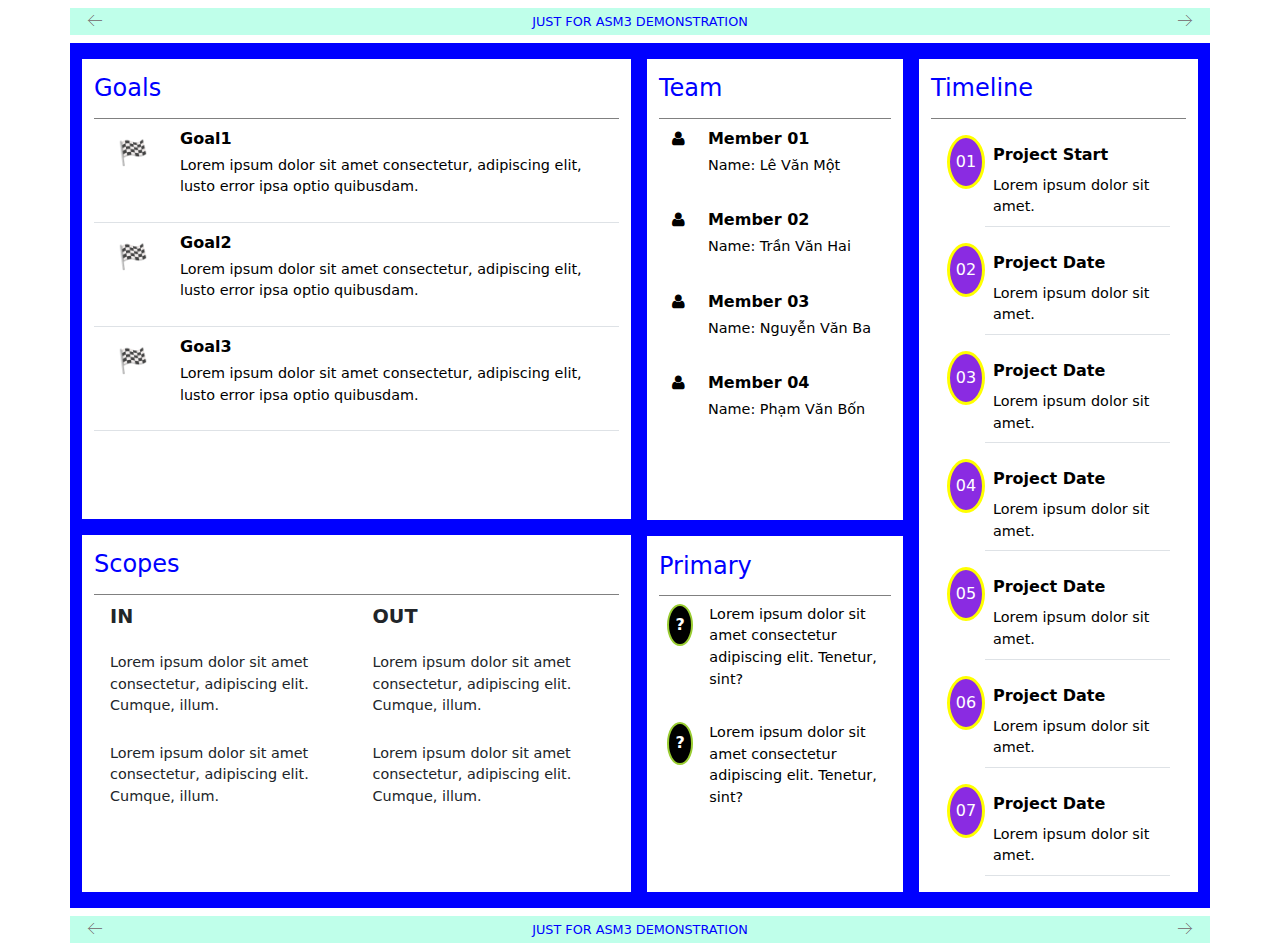
==== asm3-projs/asm3-project-charter.html @ 3302421f "Inittial commit" ====
<!DOCTYPE html>
<html lang="vn">
  <head>
    <title>asm3 - project charter</title>
    <meta charset="UTF-8" />
    <meta name="viewport" content="width=device-width, initial-scale=1.0" />
    <link rel="icon" type="image/x-icon" href="../icons/funix-icon.png" />
    <link rel="stylesheet" href="./css/asm3-proch-common.css" />
    <link rel="stylesheet" href="./css/asm3-proch-lap.css" />
    <link rel="stylesheet" href="./css/asm3-proch-mob.css" />
    <link rel="stylesheet" href="./css/asm3-proch-pam.css" />
    <link rel="stylesheet" href="../css/font.css" />
    <link
      href="https://cdn.jsdelivr.net/npm/bootstrap@5.3.2/dist/css/bootstrap.min.css"
      rel="stylesheet"
    />
    <script src="https://cdn.jsdelivr.net/npm/bootstrap@5.3.2/dist/js/bootstrap.bundle.min.js"></script>
    <script src="./js/asm3-proch.js"></script>
  </head>
  <body>
    <header>
      <div class="container my-2 p-1 d-flex justify-content-between pnote">
        <div class="redirect">
          <a href="../index.html" target="_self"
            ><button class="bwbtnrow">🡠</button></a
          >
          <span class="left-tip hidden">digital CV</span>
        </div>
        <span>JUST FOR ASM3 DEMONSTRATION</span>
        <div class="redirect">
          <span class="right-tip hidden">next page</span>
          <a href="#"><button class="fwbtnrow">🡢</button></a>
        </div>
      </div>
    </header>
    <main>
      <div class="container bound">
        <div class="prodes pt-3 pb-3">
          <div class="procol--1 me-3">
            <!--Goals-->
            <div class="container pcontent">
              <div class="hpstyle">Goals</div>
              <table class="table">
                <tr>
                  <th>
                    <p class="piticon-goals">&#127937;</p>
                  </th>
                  <td>
                    <p class="mb-1 dtitle"><b>Goal1</b></p>
                    <p class="dcontent">
                      Lorem ipsum dolor sit amet consectetur, adipiscing elit,
                      lusto error ipsa optio quibusdam.
                    </p>
                  </td>
                </tr>

                <tr>
                  <th>
                    <p class="piticon-goals">&#127937;</p>
                  </th>
                  <td>
                    <p class="mb-1 dtitle"><b>Goal2</b></p>
                    <p class="dcontent">
                      Lorem ipsum dolor sit amet consectetur, adipiscing elit,
                      lusto error ipsa optio quibusdam.
                    </p>
                  </td>
                </tr>

                <tr>
                  <th>
                    <p class="piticon-goals">&#127937;</p>
                  </th>
                  <td>
                    <p class="mb-1 dtitle"><b>Goal3</b></p>
                    <p class="dcontent">
                      Lorem ipsum dolor sit amet consectetur, adipiscing elit,
                      lusto error ipsa optio quibusdam.
                    </p>
                  </td>
                </tr>
              </table>
            </div>
            <!--Scopes-->
            <div class="container pcontent mt-3">
              <div class="hpstyle">Scopes</div>
              <div class="scopes-details">
                <div class="scope-in">
                  <div class="piticon-scopes"><b>IN</b></div>
                  <div class="pittext-scopes dcontent">
                    Lorem ipsum dolor sit amet consectetur, adipiscing elit.
                    Cumque, illum.
                  </div>
                  <div class="pittext-scopes dcontent">
                    Lorem ipsum dolor sit amet consectetur, adipiscing elit.
                    Cumque, illum.
                  </div>
                </div>
                <div class="scope-out">
                  <div class="piticon-scopes"><b>OUT</b></div>
                  <div class="pittext-scopes dcontent">
                    Lorem ipsum dolor sit amet consectetur, adipiscing elit.
                    Cumque, illum.
                  </div>
                  <div class="pittext-scopes dcontent">
                    Lorem ipsum dolor sit amet consectetur, adipiscing elit.
                    Cumque, illum.
                  </div>
                </div>
              </div>
            </div>
          </div>
          <div class="procol--2 me-3">
            <!--Team-->
            <div class="container pcontent pb-3">
              <div class="hpstyle">Team</div>
              <table class="table table-borderless">
                <tr>
                  <th>
                    <p class="piticon-team"><i class="icon-user"></i></p>
                  </th>
                  <td>
                    <p class="mb-1 dtitle"><b>Member 01</b></p>
                    <p class="dcontent">Name: Lê Văn Một</p>
                  </td>
                </tr>

                <tr>
                  <th>
                    <p class="piticon-team"><i class="icon-user"></i></p>
                  </th>
                  <td>
                    <p class="mb-1 dtitle"><b>Member 02</b></p>
                    <p class="dcontent">Name: Trần Văn Hai</p>
                  </td>
                </tr>

                <tr>
                  <th>
                    <p class="piticon-team"><i class="icon-user"></i></p>
                  </th>
                  <td>
                    <p class="mb-1 dtitle"><b>Member 03</b></p>
                    <p class="dcontent">Name: Nguyễn Văn Ba</p>
                  </td>
                </tr>

                <tr>
                  <th>
                    <p class="piticon-team"><i class="icon-user"></i></p>
                  </th>
                  <td>
                    <p class="mb-1 dtitle"><b>Member 04</b></p>
                    <p class="dcontent">Name: Phạm Văn Bốn</p>
                  </td>
                </tr>
              </table>
            </div>
            <!--Primary-->
            <div class="container pcontent mt-3">
              <div class="hpstyle">Primary</div>
              <table class="table table-borderless">
                <tr>
                  <th>
                    <div class="piticon-primary elipsed-icon-prim">?</div>
                  </th>
                  <td>
                    <p class="dcontent">
                      Lorem ipsum dolor sit amet consectetur adipiscing elit.
                      Tenetur, sint?
                    </p>
                  </td>
                </tr>

                <tr>
                  <th>
                    <div class="elipsed-icon-prim">?</div>
                  </th>
                  <td>
                    <p class="dcontent">
                      Lorem ipsum dolor sit amet consectetur adipiscing elit.
                      Tenetur, sint?
                    </p>
                  </td>
                </tr>
              </table>
            </div>
          </div>
        </div>
        <!--Timeline-->
        <div class="timeline pt-3">
          <div class="container pcontent">
            <div class="hpstyle">Timeline</div>
            <div class="tl-col">
              <div class="tl-item">
                <div class="elipsed-icon-tim">01</div>
                <table class="table tl-table">
                  <thead>
                    <tr>
                      <th class="mb-0 pb-0 dtitle tl-title">Project Start</th>
                    </tr>
                  </thead>
                  <tbody>
                    <tr>
                      <td class="dcontent">Lorem ipsum dolor sit amet.</td>
                    </tr>
                  </tbody>
                </table>
              </div>

              <div class="tl-item">
                <div class="elipsed-icon-tim">02</div>
                <table class="table tl-table">
                  <thead>
                    <tr>
                      <th class="mb-0 pb-0 dtitle tl-title">Project Date</th>
                    </tr>
                  </thead>
                  <tbody>
                    <tr>
                      <td class="dcontent">Lorem ipsum dolor sit amet.</td>
                    </tr>
                  </tbody>
                </table>
              </div>

              <div class="tl-item">
                <div class="elipsed-icon-tim">03</div>
                <table class="table tl-table">
                  <thead>
                    <tr>
                      <th class="mb-0 pb-0 dtitle tl-title">Project Date</th>
                    </tr>
                  </thead>
                  <tbody>
                    <tr>
                      <td class="dcontent">Lorem ipsum dolor sit amet.</td>
                    </tr>
                  </tbody>
                </table>
              </div>

              <div class="tl-item">
                <div class="elipsed-icon-tim">04</div>
                <table class="table tl-table">
                  <thead>
                    <tr>
                      <th class="mb-0 pb-0 dtitle tl-title">Project Date</th>
                    </tr>
                  </thead>
                  <tbody>
                    <tr>
                      <td class="dcontent">Lorem ipsum dolor sit amet.</td>
                    </tr>
                  </tbody>
                </table>
              </div>

              <div class="tl-item">
                <div class="elipsed-icon-tim">05</div>
                <table class="table tl-table">
                  <thead>
                    <tr>
                      <th class="mb-0 pb-0 dtitle tl-title">Project Date</th>
                    </tr>
                  </thead>
                  <tbody>
                    <tr>
                      <td class="dcontent">Lorem ipsum dolor sit amet.</td>
                    </tr>
                  </tbody>
                </table>
              </div>

              <div class="tl-item">
                <div class="elipsed-icon-tim">06</div>
                <table class="table tl-table">
                  <thead>
                    <tr>
                      <th class="mb-0 pb-0 dtitle tl-title">Project Date</th>
                    </tr>
                  </thead>
                  <tbody>
                    <tr>
                      <td class="dcontent">Lorem ipsum dolor sit amet.</td>
                    </tr>
                  </tbody>
                </table>
              </div>

              <div class="tl-item">
                <div class="elipsed-icon-tim">07</div>
                <table class="table tl-table">
                  <thead>
                    <tr>
                      <th class="mb-0 pb-0 dtitle tl-title">Project Date</th>
                    </tr>
                  </thead>
                  <tbody>
                    <tr>
                      <td class="dcontent">Lorem ipsum dolor sit amet.</td>
                    </tr>
                  </tbody>
                </table>
              </div>
            </div>
          </div>
        </div>
      </div>
    </main>
    <footer>
      <div class="container my-2 p-1 d-flex justify-content-between pnote">
        <div class="redirect">
          <a href="../index.html" target="_self"
            ><button class="bwbtnrow">🡠</button></a
          >
          <span class="left-tip hidden">digital CV</span>
        </div>
        <span>JUST FOR ASM3 DEMONSTRATION</span>
        <div class="redirect">
          <span class="right-tip hidden">next page</span>
          <a href="#"><button class="fwbtnrow">🡢</button></a>
        </div>
      </div>
    </footer>
    <script>
      // Array of forward buttons
      const btnfws = document.querySelectorAll(".fwbtnrow");
      // Array of backward buttons
      const btnbws = document.querySelectorAll(".bwbtnrow");
      // Array of hint of forward button
      const hintfws = document.querySelectorAll(".right-tip");
      // Array of hint of backward button
      const hintbws = document.querySelectorAll(".left-tip");
      for (let i = 0; i < btnfws.length; i++) {
        btnfws[i].addEventListener("mouseover", function () {
          hoveredobject(btnfws[i]);
          dispobject(hintfws[i]);
        });
        btnfws[i].addEventListener("mouseout", function () {
          mouseoutobject(btnfws[i]);
          hideobject(hintfws[i]);
        });
        btnfws[i].addEventListener("mousedown", function () {
          mousedownobject(btnfws[i]);
          hideobject(hintfws[i]);
        });
        btnfws[i].addEventListener("mouseup", function () {
          hoveredobject(btnfws[i]);
          hideobject(hintfws[i]);
        });
      }
      for (let i = 0; i < btnbws.length; i++) {
        btnbws[i].addEventListener("mouseover", function () {
          hoveredobject(btnbws[i]);
          dispobject(hintbws[i]);
        });
        btnbws[i].addEventListener("mouseout", function () {
          mouseoutobject(btnbws[i]);
          hideobject(hintbws[i]);
        });
        btnbws[i].addEventListener("mousedown", function () {
          mousedownobject(btnbws[i]);
          hideobject(hintbws[i]);
        });
        btnbws[i].addEventListener("mouseup", function () {
          hoveredobject(btnbws[i]);
          hideobject(hintbws[i]);
        });
      }
    </script>
  </body>
</html>
---- asm3-projs/css/asm3-proch-common.css ----
* {
  margin: 0;
  padding: 0;
}

/*HEADER*/
.pnote {
  background-color: rgb(191, 255, 234);
  color: blue;
}

.left-tip,
.right-tip {
  background-color: black;
  color: white;
  text-align: center;
  border: none;
  z-index: 1;
}

.left-tip {
  border: transparent black transparent transparent;
}

.right-tip {
  border: transparent transparent transparent black;
}

/*Forward / Backward icons on the header / footer bar*/
.bwbtnrow,
.fwbtnrow {
  color: grey;
  /* color: rgb(0, 233, 155); */
  /* color: olivedrab; */
  background-color: transparent;
  border: none;
  margin: 0;
  padding: 0;
}

/*MAIN*/
.bound {
  background-color: blue;
  display: flex;
  flex-wrap: wrap;
}

.timeline {
  flex: 25%;
}

.prodes {
  flex: 75%;
  display: flex;
  flex-wrap: wrap;
}

.procol--1 {
  flex: 65%;
  display: flex;
  flex-wrap: wrap;
}

.procol--2 {
  flex: 30%;
  display: flex;
  flex-wrap: wrap;
}

.scopes-details {
  display: flex;
  flex-wrap: wrap;
}

.scope-in {
  flex: 50%;
  display: flex;
  flex-direction: column;
}

.scope-out {
  flex: 50%;
  display: flex;
  flex-direction: column;
}

@media only screen and (max-width: 1024px) {
  .timeline,
  .procol--1,
  .procol--2,
  .scope-in,
  .scope-out {
    flex: 100%;
  }
}

.hpstyle {
  color: blue;
  border-bottom: solid 1.5px grey;
}

.dproj {
  display: flex;
  flex-direction: row;
}

.pcontent,
.tproj {
  background-color: white;
}

.tl-col {
  display: flex;
  flex-direction: column;
}

.tl-item {
  display: flex;
  flex-direction: row;
}

.tl-title {
  border: transparent;
}

.elipsed-icon-prim {
  display: flex;
  color: white;
  justify-content: center;
  align-items: center;
  border-radius: 50%;
  border: transparent;
  background-color: black;
}

.elipsed-icon-tim {
  display: flex;
  color: white;
  justify-content: center;
  align-items: center;
  border-radius: 50%;
  border: 1px solid grey;
  background-color: blueviolet;
}

.hidden {
  display: none;
}
---- asm3-projs/css/asm3-proch-lap.css ----
@media screen and (min-width: 1025px) {
  /*Text in header / footer part*/
  .pnote {
    font-size: 0.8rem;
  }

  .redirect {
    padding: 0 0.8rem;
  }

  .left-tip,
  .right-tip {
    padding: 0.2rem;
    font-size: 0.6rem;
    border-radius: 0.2rem;
  }

  /*Row icons for backward / forward*/
  .bwbtnrow,
  .fwbtnrow {
    font-size: 1rem;
    line-height: 0.4rem;
  }

  /* Flag Icon in Goals*/
  .piticon-goals {
    font-size: 1.5rem;
    padding: 0.5rem 0;
    margin: 0 1rem;
  }

  .piticon-scopes {
    font-size: 1.2rem;
    padding: 0.5rem 0;
    margin: 0 1rem;
  }

  .pittext-scopes {
    padding: 0.4rem 0;
    margin: 0.4rem 1rem;
  }

  /*Somethings including 'Goals', 'Scopes', .., 'Timeline'*/
  .hpstyle {
    font-size: 1.5rem;
    padding: 0.7rem 0;
  }

  /*Somethings including 'Goal1', 'Goal2', 'Member01', 'Project Start',.., 'Project Date'*/
  .dtitle {
    font-size: 1rem;
  }

  /*Text in almost td tag*/
  .dcontent {
    font-size: 0.9rem;
  }

  .tl-col {
    margin: 1rem;
  }

  .elipsed-icon-prim {
    width: 1.6rem;
    height: 1.6rem;
    margin: 0 0 0.3rem 0;
    padding: 1.2rem 0.7rem;
    border: solid 2px yellowgreen;
  }

  .elipsed-icon-tim {
    width: 2rem;
    height: 2rem;
    margin: 0 0 0.3rem 0;
    padding: 1.5rem 1rem;
    border: solid 3px yellow;
  }
}
---- asm3-projs/css/asm3-proch-mob.css ----
@media screen and (max-width: 480px) {
  /*Text in header / footer part*/
  .pnote {
    font-size: 0.5rem;
  }

  .redirect {
    padding: 0 0.4rem;
  }

  .left-tip,
  .right-tip {
    padding: 0.1rem;
    font-size: 0.4rem;
    border-radius: 0.1rem;
  }

  /*Row icons for backward / forward*/
  .bwbtnrow,
  .fwbtnrow {
    font-size: 0.8rem;
    line-height: 0.2rem;
  }

  /* Flag Icon in Goals*/
  .piticon-goals {
    font-size: 1rem;
    padding: 0.3rem 0;
    margin: 0 0.6rem;
  }

  .piticon-scopes {
    font-size: 0.8rem;
    padding: 0.3rem 0;
    margin: 0 0.6rem;
  }

  .pittext-scopes {
    padding: 0.15rem 0;
    margin: 0.15rem 0.6rem;
  }
  /*Somethings including 'Goals', 'Scopes', .., 'Timeline'*/
  .hpstyle {
    font-size: 1rem;
    padding: 0.5rem 0;
  }

  /*Somethings including 'Goal1', 'Goal2', 'Member01', 'Project Start',.., 'Project Date'*/
  .dtitle {
    font-size: 0.8rem;
  }

  /*Text in almost td tag*/
  .dcontent {
    font-size: 0.6rem;
  }

  .tl-col {
    margin: 0.7rem;
  }

  .elipsed-icon-prim {
    width: 1.2rem;
    height: 1.2rem;
    margin: 0 0 0.2rem 0;
    padding: 0.8rem 0.8rem;
    border: solid 2px yellowgreen;
  }

  .elipsed-icon-tim {
    width: 1.5rem;
    height: 1.5rem;
    margin: 0 0 0.2rem 0;
    padding: 1rem 1rem;
    border: solid 2px yellow;
  }
}
---- asm3-projs/css/asm3-proch-pam.css ----
@media screen and (min-width: 481px) and (max-width: 1024px) {
  /*Text in header / footer part*/
  .pnote {
    font-size: 0.7rem;
  }

  .redirect {
    padding: 0 0.6rem;
  }

  .left-tip,
  .right-tip {
    padding: 0.15rem;
    font-size: 0.5rem;
    border-radius: 0.15rem;
  }

  /*Row icons for backward / forward*/
  .bwbtnrow,
  .fwbtnrow {
    font-size: 0.9rem;
    line-height: 0.3rem;
  }

  /* Flag Icon in Goals*/
  .piticon-goals {
    font-size: 1.2rem;
    padding: 0.4rem 0;
    margin: 0 0.8rem;
  }

  .piticon-scopes {
    font-size: 1rem;
    padding: 0.25rem 0;
    margin: 0.25rem 0.8rem;
  }

  .pittext-scopes {
    padding: 0.4rem 0;
    margin: 0 0.8rem;
  }

  /*Somethings including 'Goals', 'Scopes', .., 'Timeline'*/
  .hpstyle {
    font-size: 1.2rem;
    padding: 0.6rem 0;
  }

  /*Somethings including 'Goal1', 'Goal2', 'Member01', 'Project Start',.., 'Project Date'*/
  .dtitle {
    font-size: 0.9rem;
  }

  /*Text in almost td tag*/
  .dcontent {
    font-size: 0.8rem;
  }

  .tl-col {
    margin: 0.8rem;
  }

  .elipsed-icon-prim {
    width: 1.4rem;
    height: 1.4rem;
    margin: 0 0 0.25rem 0;
    padding: 1rem 0.8rem;
    border: solid 2px yellowgreen;
  }

  .elipsed-icon-tim {
    width: 1.6rem;
    height: 1.6rem;
    margin: 0 0 0.25rem 0;
    padding: 1.2rem 1rem;
    border: solid 2.5px yellow;
  }
}
---- css/font.css ----
@font-face {
	font-family: 'open_sanslight';
	src: url('../fonts/OpenSans-Light-webfont.eot');
	src: url('../fonts/OpenSans-Light-webfont.eot#iefix') format('embedded-opentype'),
		url('../fonts/OpenSans-Light-webfont.woff') format('woff'),
		url('../fonts/OpenSans-Light-webfont.ttf') format('truetype'),
		url('../fonts/OpenSans-Light-webfont.svg#open_sanslight') format('svg');
	font-weight: normal;
	font-style: normal;

}

@font-face {
	font-family: 'open_sansitalic';
	src: url('../fonts/OpenSans-Italic-webfont.eot');
	src: url('../fonts/OpenSans-Italic-webfont.eot#iefix') format('embedded-opentype'),
		url('../fonts/OpenSans-Italic-webfont.woff') format('woff'),
		url('../fonts/OpenSans-Italic-webfont.ttf') format('truetype'),
		url('../fonts/OpenSans-Italic-webfont.svg#open_sansitalic') format('svg');
	font-weight: normal;
	font-style: normal;

}

@font-face {
	font-family: 'open_sanssemibold';
	src: url('../fonts/OpenSans-Semibold-webfont.eot');
	src: url('../fonts/OpenSans-Semibold-webfont.eot#iefix') format('embedded-opentype'),
		url('../fonts/OpenSans-Semibold-webfont.woff') format('woff'),
		url('../fonts/OpenSans-Semibold-webfont.ttf') format('truetype'),
		url('../fonts/OpenSans-Semibold-webfont.svg#open_sanssemibold') format('svg');
	font-weight: normal;
	font-style: normal;

}


@font-face {
	font-family: 'open_sanslight_italic';
	src: url('../fonts/OpenSans-LightItalic-webfont.eot');
	src: url('../fonts/OpenSans-LightItalic-webfont.eot#iefix') format('embedded-opentype'),
		url('../fonts/OpenSans-LightItalic-webfont.woff') format('woff'),
		url('../fonts/OpenSans-LightItalic-webfont.ttf') format('truetype'),
		url('../fonts/OpenSans-LightItalic-webfont.svg#open_sanslight_italic') format('svg');
	font-weight: normal;
	font-style: normal;

}

@font-face {
	font-family: 'open_sansregular';
	src: url('../fonts/OpenSans-Regular-webfont.eot');
	src: url('../fonts/OpenSans-Regular-webfont.eot#iefix') format('embedded-opentype'),
		url('../fonts/OpenSans-Regular-webfont.woff') format('woff'),
		url('../fonts/OpenSans-Regular-webfont.ttf') format('truetype'),
		url('../fonts/OpenSans-Regular-webfont.svg#open_sansregular') format('svg');
	font-weight: normal;
	font-style: normal;

}


@font-face {
	font-family: 'fontello';
	src: url('../fonts/fontello.eot');
	src: url('../fonts/fontello.eot#iefix') format('embedded-opentype'),
		url('../fonts/fontello.woff') format('woff'),
		url('../fonts/fontello.ttf') format('truetype'),
		url('../fonts/fontello.svg#fontello') format('svg');
	font-weight: normal;
	font-style: normal;
}

[class^="icon-"]:before,
[class*=" icon-"]:before {
	font-family: "fontello";
	font-style: normal;
	font-weight: normal;
	speak: none;

	display: inline-block;
	text-decoration: inherit;
	width: 1em;
	margin-right: .2em;
	text-align: center;
	/* opacity: .8; */

	/* For safety - reset parent styles, that can break glyph codes*/
	font-variant: normal;
	text-transform: none;

	/* fix buttons height, for twitter bootstrap */
	line-height: 1em;

	/* Animation center compensation - margins should be symmetric */
	/* remove if not needed */
	margin-left: .2em;

	/* you can be more comfortable with increased icons size */
	/* font-size: 120%; */

	/* Font smoothing. That was taken from TWBS */
	-webkit-font-smoothing: antialiased;
	-moz-osx-font-smoothing: grayscale;

	/* Uncomment for 3D effect */
	/* text-shadow: 1px 1px 1px rgba(127, 127, 127, 0.3); */
}

.icon-emo-happy:before {
	content: '\e800';
}

/* '' */
.icon-emo-wink:before {
	content: '\e801';
}

/* '' */
.icon-emo-wink2:before {
	content: '\e802';
}

/* '' */
.icon-emo-unhappy:before {
	content: '\e803';
}

/* '' */
.icon-emo-sleep:before {
	content: '\e804';
}

/* '' */
.icon-emo-thumbsup:before {
	content: '\e805';
}

/* '' */
.icon-emo-devil:before {
	content: '\e806';
}

/* '' */
.icon-emo-surprised:before {
	content: '\e807';
}

/* '' */
.icon-emo-tongue:before {
	content: '\e808';
}

/* '' */
.icon-emo-coffee:before {
	content: '\e809';
}

/* '' */
.icon-emo-sunglasses:before {
	content: '\e80a';
}

/* '' */
.icon-emo-displeased:before {
	content: '\e80b';
}

/* '' */
.icon-emo-beer:before {
	content: '\e80c';
}

/* '' */
.icon-emo-grin:before {
	content: '\e80d';
}

/* '' */
.icon-emo-angry:before {
	content: '\e80e';
}

/* '' */
.icon-emo-saint:before {
	content: '\e80f';
}

/* '' */
.icon-emo-cry:before {
	content: '\e810';
}

/* '' */
.icon-emo-shoot:before {
	content: '\e811';
}

/* '' */
.icon-emo-squint:before {
	content: '\e812';
}

/* '' */
.icon-emo-laugh:before {
	content: '\e813';
}

/* '' */
.icon-spin1:before {
	content: '\e814';
}

/* '' */
.icon-spin2:before {
	content: '\e815';
}

/* '' */
.icon-spin3:before {
	content: '\e816';
}

/* '' */
.icon-spin4:before {
	content: '\e817';
}

/* '' */
.icon-spin5:before {
	content: '\e818';
}

/* '' */
.icon-spin6:before {
	content: '\e819';
}

/* '' */
.icon-firefox:before {
	content: '\e81a';
}

/* '' */
.icon-chrome:before {
	content: '\e81b';
}

/* '' */
.icon-opera:before {
	content: '\e81c';
}

/* '' */
.icon-ie:before {
	content: '\e81d';
}

/* '' */
.icon-crown:before {
	content: '\e81e';
}

/* '' */
.icon-crown-plus:before {
	content: '\e81f';
}

/* '' */
.icon-crown-minus:before {
	content: '\e820';
}

/* '' */
.icon-marquee:before {
	content: '\e821';
}

/* '' */
.icon-glass:before {
	content: '\e822';
}

/* '' */
.icon-music:before {
	content: '\e823';
}

/* '' */
.icon-search:before {
	content: '\e824';
}

/* '' */
.icon-mail:before {
	content: '\e825';
}

/* '' */
.icon-mail-alt:before {
	content: '\e826';
}

/* '' */
.icon-mail-squared:before {
	content: '\e827';
}

/* '' */
.icon-heart:before {
	content: '\e828';
}

/* '' */
.icon-heart-empty:before {
	content: '\e829';
}

/* '' */
.icon-star-1:before {
	content: '\e82a';
}

/* '' */
.icon-star-empty-1:before {
	content: '\e82b';
}

/* '' */
.icon-star-half:before {
	content: '\e82c';
}

/* '' */
.icon-star-half-alt:before {
	content: '\e82d';
}

/* '' */
.icon-user:before {
	content: '\e82e';
}

/* '' */
.icon-user-plus:before {
	content: '\e82f';
}

/* '' */
.icon-user-times:before {
	content: '\e830';
}

/* '' */
.icon-users:before {
	content: '\e831';
}

/* '' */
.icon-male:before {
	content: '\e832';
}

/* '' */
.icon-female:before {
	content: '\e833';
}

/* '' */
.icon-child:before {
	content: '\e834';
}

/* '' */
.icon-user-secret:before {
	content: '\e835';
}

/* '' */
.icon-video:before {
	content: '\e836';
}

/* '' */
.icon-videocam:before {
	content: '\e837';
}

/* '' */
.icon-picture:before {
	content: '\e838';
}

/* '' */
.icon-camera:before {
	content: '\e839';
}

/* '' */
.icon-camera-alt:before {
	content: '\e83a';
}

/* '' */
.icon-th-large:before {
	content: '\e83b';
}

/* '' */
.icon-th:before {
	content: '\e83c';
}

/* '' */
.icon-th-list:before {
	content: '\e83d';
}

/* '' */
.icon-ok:before {
	content: '\e83e';
}

/* '' */
.icon-ok-circled:before {
	content: '\e83f';
}

/* '' */
.icon-ok-circled2:before {
	content: '\e840';
}

/* '' */
.icon-ok-squared:before {
	content: '\e841';
}

/* '' */
.icon-cancel:before {
	content: '\e842';
}

/* '' */
.icon-cancel-circled:before {
	content: '\e843';
}

/* '' */
.icon-cancel-circled2:before {
	content: '\e844';
}

/* '' */
.icon-plus:before {
	content: '\e845';
}

/* '' */
.icon-plus-circled:before {
	content: '\e846';
}

/* '' */
.icon-plus-squared:before {
	content: '\e847';
}

/* '' */
.icon-plus-squared-alt:before {
	content: '\e848';
}

/* '' */
.icon-minus:before {
	content: '\e849';
}

/* '' */
.icon-minus-circled:before {
	content: '\e84a';
}

/* '' */
.icon-minus-squared:before {
	content: '\e84b';
}

/* '' */
.icon-minus-squared-alt:before {
	content: '\e84c';
}

/* '' */
.icon-help:before {
	content: '\e84d';
}

/* '' */
.icon-help-circled:before {
	content: '\e84e';
}

/* '' */
.icon-info-circled:before {
	content: '\e84f';
}

/* '' */
.icon-info:before {
	content: '\e850';
}

/* '' */
.icon-home:before {
	content: '\e851';
}

/* '' */
.icon-link:before {
	content: '\e852';
}

/* '' */
.icon-unlink:before {
	content: '\e853';
}

/* '' */
.icon-link-ext:before {
	content: '\e854';
}

/* '' */
.icon-link-ext-alt:before {
	content: '\e855';
}

/* '' */
.icon-attach:before {
	content: '\e856';
}

/* '' */
.icon-lock:before {
	content: '\e857';
}

/* '' */
.icon-lock-open:before {
	content: '\e858';
}

/* '' */
.icon-lock-open-alt:before {
	content: '\e859';
}

/* '' */
.icon-pin:before {
	content: '\e85a';
}

/* '' */
.icon-eye:before {
	content: '\e85b';
}

/* '' */
.icon-eye-off:before {
	content: '\e85c';
}

/* '' */
.icon-tag-1:before {
	content: '\e85d';
}

/* '' */
.icon-tags:before {
	content: '\e85e';
}

/* '' */
.icon-bookmark:before {
	content: '\e85f';
}

/* '' */
.icon-bookmark-empty:before {
	content: '\e860';
}

/* '' */
.icon-flag:before {
	content: '\e861';
}

/* '' */
.icon-flag-empty:before {
	content: '\e862';
}

/* '' */
.icon-flag-checkered:before {
	content: '\e863';
}

/* '' */
.icon-thumbs-up:before {
	content: '\e864';
}

/* '' */
.icon-thumbs-down:before {
	content: '\e865';
}

/* '' */
.icon-thumbs-up-alt:before {
	content: '\e866';
}

/* '' */
.icon-thumbs-down-alt:before {
	content: '\e867';
}

/* '' */
.icon-download:before {
	content: '\e868';
}

/* '' */
.icon-upload:before {
	content: '\e869';
}

/* '' */
.icon-download-cloud:before {
	content: '\e86a';
}

/* '' */
.icon-upload-cloud:before {
	content: '\e86b';
}

/* '' */
.icon-reply:before {
	content: '\e86c';
}

/* '' */
.icon-reply-all:before {
	content: '\e86d';
}

/* '' */
.icon-forward:before {
	content: '\e86e';
}

/* '' */
.icon-quote-left:before {
	content: '\e86f';
}

/* '' */
.icon-quote-right:before {
	content: '\e870';
}

/* '' */
.icon-code:before {
	content: '\e871';
}

/* '' */
.icon-export:before {
	content: '\e872';
}

/* '' */
.icon-export-alt:before {
	content: '\e873';
}

/* '' */
.icon-share:before {
	content: '\e874';
}

/* '' */
.icon-share-squared:before {
	content: '\e875';
}

/* '' */
.icon-pencil:before {
	content: '\e876';
}

/* '' */
.icon-pencil-squared:before {
	content: '\e877';
}

/* '' */
.icon-edit:before {
	content: '\e878';
}

/* '' */
.icon-print:before {
	content: '\e879';
}

/* '' */
.icon-retweet:before {
	content: '\e87a';
}

/* '' */
.icon-keyboard:before {
	content: '\e87b';
}

/* '' */
.icon-gamepad:before {
	content: '\e87c';
}

/* '' */
.icon-comment:before {
	content: '\e87d';
}

/* '' */
.icon-chat:before {
	content: '\e87e';
}

/* '' */
.icon-comment-empty:before {
	content: '\e87f';
}

/* '' */
.icon-chat-empty:before {
	content: '\e880';
}

/* '' */
.icon-bell:before {
	content: '\e881';
}

/* '' */
.icon-bell-alt:before {
	content: '\e882';
}

/* '' */
.icon-bell-off:before {
	content: '\e883';
}

/* '' */
.icon-bell-off-empty:before {
	content: '\e884';
}

/* '' */
.icon-attention-alt:before {
	content: '\e885';
}

/* '' */
.icon-attention:before {
	content: '\e886';
}

/* '' */
.icon-attention-circled:before {
	content: '\e887';
}

/* '' */
.icon-location:before {
	content: '\e888';
}

/* '' */
.icon-direction:before {
	content: '\e889';
}

/* '' */
.icon-compass:before {
	content: '\e88a';
}

/* '' */
.icon-trash:before {
	content: '\e88b';
}

/* '' */
.icon-trash-empty:before {
	content: '\e88c';
}

/* '' */
.icon-doc:before {
	content: '\e88d';
}

/* '' */
.icon-docs:before {
	content: '\e88e';
}

/* '' */
.icon-doc-text:before {
	content: '\e88f';
}

/* '' */
.icon-doc-inv:before {
	content: '\e890';
}

/* '' */
.icon-doc-text-inv:before {
	content: '\e891';
}

/* '' */
.icon-file-pdf:before {
	content: '\e892';
}

/* '' */
.icon-file-word:before {
	content: '\e893';
}

/* '' */
.icon-file-excel:before {
	content: '\e894';
}

/* '' */
.icon-file-powerpoint:before {
	content: '\e895';
}

/* '' */
.icon-file-image:before {
	content: '\e896';
}

/* '' */
.icon-file-archive:before {
	content: '\e897';
}

/* '' */
.icon-file-audio:before {
	content: '\e898';
}

/* '' */
.icon-file-video:before {
	content: '\e899';
}

/* '' */
.icon-file-code:before {
	content: '\e89a';
}

/* '' */
.icon-folder:before {
	content: '\e89b';
}

/* '' */
.icon-folder-open:before {
	content: '\e89c';
}

/* '' */
.icon-folder-empty:before {
	content: '\e89d';
}

/* '' */
.icon-folder-open-empty:before {
	content: '\e89e';
}

/* '' */
.icon-box:before {
	content: '\e89f';
}

/* '' */
.icon-rss:before {
	content: '\e8a0';
}

/* '' */
.icon-rss-squared:before {
	content: '\e8a1';
}

/* '' */
.icon-phone:before {
	content: '\e8a2';
}

/* '' */
.icon-phone-squared:before {
	content: '\e8a3';
}

/* '' */
.icon-fax:before {
	content: '\e8a4';
}

/* '' */
.icon-menu:before {
	content: '\e8a5';
}

/* '' */
.icon-cog:before {
	content: '\e8a6';
}

/* '' */
.icon-cog-alt:before {
	content: '\e8a7';
}

/* '' */
.icon-wrench:before {
	content: '\e8a8';
}

/* '' */
.icon-sliders:before {
	content: '\e8a9';
}

/* '' */
.icon-basket:before {
	content: '\e8aa';
}

/* '' */
.icon-cart-plus:before {
	content: '\e8ab';
}

/* '' */
.icon-cart-arrow-down:before {
	content: '\e8ac';
}

/* '' */
.icon-calendar:before {
	content: '\e8ad';
}

/* '' */
.icon-calendar-empty:before {
	content: '\e8ae';
}

/* '' */
.icon-login:before {
	content: '\e8af';
}

/* '' */
.icon-logout:before {
	content: '\e8b0';
}

/* '' */
.icon-mic:before {
	content: '\e8b1';
}

/* '' */
.icon-mute:before {
	content: '\e8b2';
}

/* '' */
.icon-volume-off:before {
	content: '\e8b3';
}

/* '' */
.icon-volume-down:before {
	content: '\e8b4';
}

/* '' */
.icon-volume-up:before {
	content: '\e8b5';
}

/* '' */
.icon-headphones:before {
	content: '\e8b6';
}

/* '' */
.icon-clock:before {
	content: '\e8b7';
}

/* '' */
.icon-lightbulb:before {
	content: '\e8b8';
}

/* '' */
.icon-block:before {
	content: '\e8b9';
}

/* '' */
.icon-resize-full:before {
	content: '\e8ba';
}

/* '' */
.icon-resize-full-alt:before {
	content: '\e8bb';
}

/* '' */
.icon-resize-small:before {
	content: '\e8bc';
}

/* '' */
.icon-resize-vertical:before {
	content: '\e8bd';
}

/* '' */
.icon-resize-horizontal:before {
	content: '\e8be';
}

/* '' */
.icon-move:before {
	content: '\e8bf';
}

/* '' */
.icon-zoom-in:before {
	content: '\e8c0';
}

/* '' */
.icon-zoom-out:before {
	content: '\e8c1';
}

/* '' */
.icon-down-circled2:before {
	content: '\e8c2';
}

/* '' */
.icon-up-circled2:before {
	content: '\e8c3';
}

/* '' */
.icon-left-circled2:before {
	content: '\e8c4';
}

/* '' */
.icon-right-circled2:before {
	content: '\e8c5';
}

/* '' */
.icon-down-dir:before {
	content: '\e8c6';
}

/* '' */
.icon-up-dir:before {
	content: '\e8c7';
}

/* '' */
.icon-left-dir:before {
	content: '\e8c8';
}

/* '' */
.icon-right-dir:before {
	content: '\e8c9';
}

/* '' */
.icon-down-open:before {
	content: '\e8ca';
}

/* '' */
.icon-left-open:before {
	content: '\e8cb';
}

/* '' */
.icon-right-open:before {
	content: '\e8cc';
}

/* '' */
.icon-up-open:before {
	content: '\e8cd';
}

/* '' */
.icon-angle-left:before {
	content: '\e8ce';
}

/* '' */
.icon-angle-right:before {
	content: '\e8cf';
}

/* '' */
.icon-angle-up:before {
	content: '\e8d0';
}

/* '' */
.icon-angle-down:before {
	content: '\e8d1';
}

/* '' */
.icon-angle-circled-left:before {
	content: '\e8d2';
}

/* '' */
.icon-angle-circled-right:before {
	content: '\e8d3';
}

/* '' */
.icon-angle-circled-up:before {
	content: '\e8d4';
}

/* '' */
.icon-angle-circled-down:before {
	content: '\e8d5';
}

/* '' */
.icon-angle-double-left:before {
	content: '\e8d6';
}

/* '' */
.icon-angle-double-right:before {
	content: '\e8d7';
}

/* '' */
.icon-angle-double-up:before {
	content: '\e8d8';
}

/* '' */
.icon-angle-double-down:before {
	content: '\e8d9';
}

/* '' */
.icon-down:before {
	content: '\e8da';
}

/* '' */
.icon-left:before {
	content: '\e8db';
}

/* '' */
.icon-right:before {
	content: '\e8dc';
}

/* '' */
.icon-up:before {
	content: '\e8dd';
}

/* '' */
.icon-down-big:before {
	content: '\e8de';
}

/* '' */
.icon-left-big:before {
	content: '\e8df';
}

/* '' */
.icon-right-big:before {
	content: '\e8e0';
}

/* '' */
.icon-up-big:before {
	content: '\e8e1';
}

/* '' */
.icon-right-hand:before {
	content: '\e8e2';
}

/* '' */
.icon-left-hand:before {
	content: '\e8e3';
}

/* '' */
.icon-up-hand:before {
	content: '\e8e4';
}

/* '' */
.icon-down-hand:before {
	content: '\e8e5';
}

/* '' */
.icon-left-circled:before {
	content: '\e8e6';
}

/* '' */
.icon-right-circled:before {
	content: '\e8e7';
}

/* '' */
.icon-up-circled:before {
	content: '\e8e8';
}

/* '' */
.icon-down-circled:before {
	content: '\e8e9';
}

/* '' */
.icon-cw:before {
	content: '\e8ea';
}

/* '' */
.icon-ccw:before {
	content: '\e8eb';
}

/* '' */
.icon-arrows-cw:before {
	content: '\e8ec';
}

/* '' */
.icon-level-up:before {
	content: '\e8ed';
}

/* '' */
.icon-level-down:before {
	content: '\e8ee';
}

/* '' */
.icon-shuffle:before {
	content: '\e8ef';
}

/* '' */
.icon-exchange:before {
	content: '\e8f0';
}

/* '' */
.icon-history:before {
	content: '\e8f1';
}

/* '' */
.icon-expand:before {
	content: '\e8f2';
}

/* '' */
.icon-collapse:before {
	content: '\e8f3';
}

/* '' */
.icon-expand-right:before {
	content: '\e8f4';
}

/* '' */
.icon-collapse-left:before {
	content: '\e8f5';
}

/* '' */
.icon-play:before {
	content: '\e8f6';
}

/* '' */
.icon-play-circled:before {
	content: '\e8f7';
}

/* '' */
.icon-play-circled2:before {
	content: '\e8f8';
}

/* '' */
.icon-stop:before {
	content: '\e8f9';
}

/* '' */
.icon-pause:before {
	content: '\e8fa';
}

/* '' */
.icon-to-end:before {
	content: '\e8fb';
}

/* '' */
.icon-to-end-alt:before {
	content: '\e8fc';
}

/* '' */
.icon-to-start:before {
	content: '\e8fd';
}

/* '' */
.icon-to-start-alt:before {
	content: '\e8fe';
}

/* '' */
.icon-fast-fw:before {
	content: '\e8ff';
}

/* '' */
.icon-fast-bw:before {
	content: '\e900';
}

/* '' */
.icon-eject:before {
	content: '\e901';
}

/* '' */
.icon-target:before {
	content: '\e902';
}

/* '' */
.icon-signal:before {
	content: '\e903';
}

/* '' */
.icon-wifi:before {
	content: '\e904';
}

/* '' */
.icon-award:before {
	content: '\e905';
}

/* '' */
.icon-desktop:before {
	content: '\e906';
}

/* '' */
.icon-laptop:before {
	content: '\e907';
}

/* '' */
.icon-tablet:before {
	content: '\e908';
}

/* '' */
.icon-mobile:before {
	content: '\e909';
}

/* '' */
.icon-inbox:before {
	content: '\e90a';
}

/* '' */
.icon-globe:before {
	content: '\e90b';
}

/* '' */
.icon-sun:before {
	content: '\e90c';
}

/* '' */
.icon-cloud:before {
	content: '\e90d';
}

/* '' */
.icon-flash:before {
	content: '\e90e';
}

/* '' */
.icon-moon:before {
	content: '\e90f';
}

/* '' */
.icon-umbrella-1:before {
	content: '\e910';
}

/* '' */
.icon-flight:before {
	content: '\e911';
}

/* '' */
.icon-fighter-jet:before {
	content: '\e912';
}

/* '' */
.icon-paper-plane:before {
	content: '\e913';
}

/* '' */
.icon-paper-plane-empty:before {
	content: '\e914';
}

/* '' */
.icon-space-shuttle:before {
	content: '\e915';
}

/* '' */
.icon-leaf:before {
	content: '\e916';
}

/* '' */
.icon-font:before {
	content: '\e917';
}

/* '' */
.icon-bold:before {
	content: '\e918';
}

/* '' */
.icon-medium:before {
	content: '\e919';
}

/* '' */
.icon-italic:before {
	content: '\e91a';
}

/* '' */
.icon-header:before {
	content: '\e91b';
}

/* '' */
.icon-paragraph:before {
	content: '\e91c';
}

/* '' */
.icon-text-height:before {
	content: '\e91d';
}

/* '' */
.icon-text-width:before {
	content: '\e91e';
}

/* '' */
.icon-align-left:before {
	content: '\e91f';
}

/* '' */
.icon-align-center:before {
	content: '\e920';
}

/* '' */
.icon-align-right:before {
	content: '\e921';
}

/* '' */
.icon-align-justify:before {
	content: '\e922';
}

/* '' */
.icon-list:before {
	content: '\e923';
}

/* '' */
.icon-indent-left:before {
	content: '\e924';
}

/* '' */
.icon-indent-right:before {
	content: '\e925';
}

/* '' */
.icon-list-bullet:before {
	content: '\e926';
}

/* '' */
.icon-list-numbered:before {
	content: '\e927';
}

/* '' */
.icon-strike:before {
	content: '\e928';
}

/* '' */
.icon-underline:before {
	content: '\e929';
}

/* '' */
.icon-superscript:before {
	content: '\e92a';
}

/* '' */
.icon-subscript:before {
	content: '\e92b';
}

/* '' */
.icon-table:before {
	content: '\e92c';
}

/* '' */
.icon-columns:before {
	content: '\e92d';
}

/* '' */
.icon-crop:before {
	content: '\e92e';
}

/* '' */
.icon-scissors:before {
	content: '\e92f';
}

/* '' */
.icon-paste:before {
	content: '\e930';
}

/* '' */
.icon-briefcase:before {
	content: '\e931';
}

/* '' */
.icon-suitcase:before {
	content: '\e932';
}

/* '' */
.icon-ellipsis:before {
	content: '\e933';
}

/* '' */
.icon-ellipsis-vert:before {
	content: '\e934';
}

/* '' */
.icon-off:before {
	content: '\e935';
}

/* '' */
.icon-road:before {
	content: '\e936';
}

/* '' */
.icon-list-alt:before {
	content: '\e937';
}

/* '' */
.icon-qrcode:before {
	content: '\e938';
}

/* '' */
.icon-barcode:before {
	content: '\e939';
}

/* '' */
.icon-book:before {
	content: '\e93a';
}

/* '' */
.icon-ajust:before {
	content: '\e93b';
}

/* '' */
.icon-tint:before {
	content: '\e93c';
}

/* '' */
.icon-toggle-off:before {
	content: '\e93d';
}

/* '' */
.icon-toggle-on:before {
	content: '\e93e';
}

/* '' */
.icon-check:before {
	content: '\e93f';
}

/* '' */
.icon-check-empty:before {
	content: '\e940';
}

/* '' */
.icon-circle:before {
	content: '\e941';
}

/* '' */
.icon-circle-empty:before {
	content: '\e942';
}

/* '' */
.icon-circle-thin:before {
	content: '\e943';
}

/* '' */
.icon-circle-notch:before {
	content: '\e944';
}

/* '' */
.icon-dot-circled:before {
	content: '\e945';
}

/* '' */
.icon-asterisk:before {
	content: '\e946';
}

/* '' */
.icon-gift:before {
	content: '\e947';
}

/* '' */
.icon-fire:before {
	content: '\e948';
}

/* '' */
.icon-magnet:before {
	content: '\e949';
}

/* '' */
.icon-chart-bar:before {
	content: '\e94a';
}

/* '' */
.icon-chart-area:before {
	content: '\e94b';
}

/* '' */
.icon-chart-pie:before {
	content: '\e94c';
}

/* '' */
.icon-chart-line:before {
	content: '\e94d';
}

/* '' */
.icon-ticket:before {
	content: '\e94e';
}

/* '' */
.icon-credit-card:before {
	content: '\e94f';
}

/* '' */
.icon-floppy:before {
	content: '\e950';
}

/* '' */
.icon-megaphone:before {
	content: '\e951';
}

/* '' */
.icon-hdd:before {
	content: '\e952';
}

/* '' */
.icon-key:before {
	content: '\e953';
}

/* '' */
.icon-fork:before {
	content: '\e954';
}

/* '' */
.icon-rocket:before {
	content: '\e955';
}

/* '' */
.icon-bug:before {
	content: '\e956';
}

/* '' */
.icon-certificate:before {
	content: '\e957';
}

/* '' */
.icon-tasks:before {
	content: '\e958';
}

/* '' */
.icon-filter:before {
	content: '\e959';
}

/* '' */
.icon-beaker:before {
	content: '\e95a';
}

/* '' */
.icon-magic:before {
	content: '\e95b';
}

/* '' */
.icon-cab:before {
	content: '\e95c';
}

/* '' */
.icon-taxi:before {
	content: '\e95d';
}

/* '' */
.icon-truck:before {
	content: '\e95e';
}

/* '' */
.icon-bus:before {
	content: '\e95f';
}

/* '' */
.icon-bicycle:before {
	content: '\e960';
}

/* '' */
.icon-motorcycle:before {
	content: '\e961';
}

/* '' */
.icon-train:before {
	content: '\e962';
}

/* '' */
.icon-subway:before {
	content: '\e963';
}

/* '' */
.icon-ship:before {
	content: '\e964';
}

/* '' */
.icon-money:before {
	content: '\e965';
}

/* '' */
.icon-euro:before {
	content: '\e966';
}

/* '' */
.icon-pound:before {
	content: '\e967';
}

/* '' */
.icon-dollar:before {
	content: '\e968';
}

/* '' */
.icon-rupee:before {
	content: '\e969';
}

/* '' */
.icon-yen:before {
	content: '\e96a';
}

/* '' */
.icon-rouble:before {
	content: '\e96b';
}

/* '' */
.icon-shekel:before {
	content: '\e96c';
}

/* '' */
.icon-try:before {
	content: '\e96d';
}

/* '' */
.icon-won:before {
	content: '\e96e';
}

/* '' */
.icon-bitcoin:before {
	content: '\e96f';
}

/* '' */
.icon-viacoin:before {
	content: '\e970';
}

/* '' */
.icon-sort:before {
	content: '\e971';
}

/* '' */
.icon-sort-down:before {
	content: '\e972';
}

/* '' */
.icon-sort-up:before {
	content: '\e973';
}

/* '' */
.icon-sort-alt-up:before {
	content: '\e974';
}

/* '' */
.icon-sort-alt-down:before {
	content: '\e975';
}

/* '' */
.icon-sort-name-up:before {
	content: '\e976';
}

/* '' */
.icon-sort-name-down:before {
	content: '\e977';
}

/* '' */
.icon-sort-number-up:before {
	content: '\e978';
}

/* '' */
.icon-sort-number-down:before {
	content: '\e979';
}

/* '' */
.icon-hammer:before {
	content: '\e97a';
}

/* '' */
.icon-gauge:before {
	content: '\e97b';
}

/* '' */
.icon-sitemap:before {
	content: '\e97c';
}

/* '' */
.icon-spinner:before {
	content: '\e97d';
}

/* '' */
.icon-coffee:before {
	content: '\e97e';
}

/* '' */
.icon-food:before {
	content: '\e97f';
}

/* '' */
.icon-beer:before {
	content: '\e980';
}

/* '' */
.icon-user-md:before {
	content: '\e981';
}

/* '' */
.icon-stethoscope:before {
	content: '\e982';
}

/* '' */
.icon-heartbeat:before {
	content: '\e983';
}

/* '' */
.icon-ambulance:before {
	content: '\e984';
}

/* '' */
.icon-medkit:before {
	content: '\e985';
}

/* '' */
.icon-h-sigh:before {
	content: '\e986';
}

/* '' */
.icon-bed:before {
	content: '\e987';
}

/* '' */
.icon-hospital:before {
	content: '\e988';
}

/* '' */
.icon-building:before {
	content: '\e989';
}

/* '' */
.icon-building-filled:before {
	content: '\e98a';
}

/* '' */
.icon-bank:before {
	content: '\e98b';
}

/* '' */
.icon-smile:before {
	content: '\e98c';
}

/* '' */
.icon-frown:before {
	content: '\e98d';
}

/* '' */
.icon-meh:before {
	content: '\e98e';
}

/* '' */
.icon-anchor:before {
	content: '\e98f';
}

/* '' */
.icon-terminal:before {
	content: '\e990';
}

/* '' */
.icon-eraser:before {
	content: '\e991';
}

/* '' */
.icon-puzzle:before {
	content: '\e992';
}

/* '' */
.icon-shield:before {
	content: '\e993';
}

/* '' */
.icon-extinguisher:before {
	content: '\e994';
}

/* '' */
.icon-bullseye:before {
	content: '\e995';
}

/* '' */
.icon-wheelchair:before {
	content: '\e996';
}

/* '' */
.icon-language:before {
	content: '\e997';
}

/* '' */
.icon-graduation-cap:before {
	content: '\e998';
}

/* '' */
.icon-paw:before {
	content: '\e999';
}

/* '' */
.icon-spoon:before {
	content: '\e99a';
}

/* '' */
.icon-cube:before {
	content: '\e99b';
}

/* '' */
.icon-cubes:before {
	content: '\e99c';
}

/* '' */
.icon-recycle:before {
	content: '\e99d';
}

/* '' */
.icon-tree:before {
	content: '\e99e';
}

/* '' */
.icon-database:before {
	content: '\e99f';
}

/* '' */
.icon-server:before {
	content: '\e9a0';
}

/* '' */
.icon-lifebuoy:before {
	content: '\e9a1';
}

/* '' */
.icon-rebel:before {
	content: '\e9a2';
}

/* '' */
.icon-empire:before {
	content: '\e9a3';
}

/* '' */
.icon-bomb:before {
	content: '\e9a4';
}

/* '' */
.icon-soccer-ball:before {
	content: '\e9a5';
}

/* '' */
.icon-tty:before {
	content: '\e9a6';
}

/* '' */
.icon-binoculars:before {
	content: '\e9a7';
}

/* '' */
.icon-plug:before {
	content: '\e9a8';
}

/* '' */
.icon-newspaper:before {
	content: '\e9a9';
}

/* '' */
.icon-calc:before {
	content: '\e9aa';
}

/* '' */
.icon-copyright:before {
	content: '\e9ab';
}

/* '' */
.icon-at:before {
	content: '\e9ac';
}

/* '' */
.icon-eyedropper:before {
	content: '\e9ad';
}

/* '' */
.icon-brush:before {
	content: '\e9ae';
}

/* '' */
.icon-birthday:before {
	content: '\e9af';
}

/* '' */
.icon-diamond:before {
	content: '\e9b0';
}

/* '' */
.icon-street-view:before {
	content: '\e9b1';
}

/* '' */
.icon-venus:before {
	content: '\e9b2';
}

/* '' */
.icon-mars:before {
	content: '\e9b3';
}

/* '' */
.icon-mercury:before {
	content: '\e9b4';
}

/* '' */
.icon-transgender:before {
	content: '\e9b5';
}

/* '' */
.icon-transgender-alt:before {
	content: '\e9b6';
}

/* '' */
.icon-venus-double:before {
	content: '\e9b7';
}

/* '' */
.icon-mars-double:before {
	content: '\e9b8';
}

/* '' */
.icon-venus-mars:before {
	content: '\e9b9';
}

/* '' */
.icon-mars-stroke:before {
	content: '\e9ba';
}

/* '' */
.icon-mars-stroke-v:before {
	content: '\e9bb';
}

/* '' */
.icon-mars-stroke-h:before {
	content: '\e9bc';
}

/* '' */
.icon-neuter:before {
	content: '\e9bd';
}

/* '' */
.icon-cc-visa:before {
	content: '\e9be';
}

/* '' */
.icon-cc-mastercard:before {
	content: '\e9bf';
}

/* '' */
.icon-cc-discover:before {
	content: '\e9c0';
}

/* '' */
.icon-cc-amex:before {
	content: '\e9c1';
}

/* '' */
.icon-cc-paypal:before {
	content: '\e9c2';
}

/* '' */
.icon-cc-stripe:before {
	content: '\e9c3';
}

/* '' */
.icon-adn:before {
	content: '\e9c4';
}

/* '' */
.icon-android:before {
	content: '\e9c5';
}

/* '' */
.icon-angellist:before {
	content: '\e9c6';
}

/* '' */
.icon-apple:before {
	content: '\e9c7';
}

/* '' */
.icon-behance:before {
	content: '\e9c8';
}

/* '' */
.icon-behance-squared:before {
	content: '\e9c9';
}

/* '' */
.icon-bitbucket:before {
	content: '\e9ca';
}

/* '' */
.icon-bitbucket-squared:before {
	content: '\e9cb';
}

/* '' */
.icon-buysellads:before {
	content: '\e9cc';
}

/* '' */
.icon-cc:before {
	content: '\e9cd';
}

/* '' */
.icon-codeopen:before {
	content: '\e9ce';
}

/* '' */
.icon-connectdevelop:before {
	content: '\e9cf';
}

/* '' */
.icon-css3:before {
	content: '\e9d0';
}

/* '' */
.icon-dashcube:before {
	content: '\e9d1';
}

/* '' */
.icon-delicious:before {
	content: '\e9d2';
}

/* '' */
.icon-deviantart:before {
	content: '\e9d3';
}

/* '' */
.icon-digg:before {
	content: '\e9d4';
}

/* '' */
.icon-dribbble:before {
	content: '\e9d5';
}

/* '' */
.icon-dropbox:before {
	content: '\e9d6';
}

/* '' */
.icon-drupal:before {
	content: '\e9d7';
}

/* '' */
.icon-facebook:before {
	content: '\e9d8';
}

/* '' */
.icon-facebook-squared:before {
	content: '\e9d9';
}

/* '' */
.icon-facebook-official:before {
	content: '\e9da';
}

/* '' */
.icon-flickr:before {
	content: '\e9db';
}

/* '' */
.icon-forumbee:before {
	content: '\e9dc';
}

/* '' */
.icon-foursquare:before {
	content: '\e9dd';
}

/* '' */
.icon-git-squared:before {
	content: '\e9de';
}

/* '' */
.icon-git:before {
	content: '\e9df';
}

/* '' */
.icon-github:before {
	content: '\e9e0';
}

/* '' */
.icon-github-squared:before {
	content: '\e9e1';
}

/* '' */
.icon-github-circled:before {
	content: '\e9e2';
}

/* '' */
.icon-gittip:before {
	content: '\e9e3';
}

/* '' */
.icon-google:before {
	content: '\e9e4';
}

/* '' */
.icon-gplus:before {
	content: '\e9e5';
}

/* '' */
.icon-gplus-squared:before {
	content: '\e9e6';
}

/* '' */
.icon-gwallet:before {
	content: '\e9e7';
}

/* '' */
.icon-hacker-news:before {
	content: '\e9e8';
}

/* '' */
.icon-html5:before {
	content: '\e9e9';
}

/* '' */
.icon-instagram:before {
	content: '\e9ea';
}

/* '' */
.icon-ioxhost:before {
	content: '\e9eb';
}

/* '' */
.icon-joomla:before {
	content: '\e9ec';
}

/* '' */
.icon-jsfiddle:before {
	content: '\e9ed';
}

/* '' */
.icon-lastfm:before {
	content: '\e9ee';
}

/* '' */
.icon-lastfm-squared:before {
	content: '\e9ef';
}

/* '' */
.icon-leanpub:before {
	content: '\e9f0';
}

/* '' */
.icon-linkedin-squared:before {
	content: '\e9f1';
}

/* '' */
.icon-linux:before {
	content: '\e9f2';
}

/* '' */
.icon-linkedin:before {
	content: '\e9f3';
}

/* '' */
.icon-maxcdn:before {
	content: '\e9f4';
}

/* '' */
.icon-meanpath:before {
	content: '\e9f5';
}

/* '' */
.icon-openid:before {
	content: '\e9f6';
}

/* '' */
.icon-pagelines:before {
	content: '\e9f7';
}

/* '' */
.icon-paypal:before {
	content: '\e9f8';
}

/* '' */
.icon-pied-piper-squared:before {
	content: '\e9f9';
}

/* '' */
.icon-pied-piper-alt:before {
	content: '\e9fa';
}

/* '' */
.icon-pinterest:before {
	content: '\e9fb';
}

/* '' */
.icon-pinterest-circled:before {
	content: '\e9fc';
}

/* '' */
.icon-pinterest-squared:before {
	content: '\e9fd';
}

/* '' */
.icon-qq:before {
	content: '\e9fe';
}

/* '' */
.icon-reddit:before {
	content: '\e9ff';
}

/* '' */
.icon-reddit-squared:before {
	content: '\ea00';
}

/* '' */
.icon-renren:before {
	content: '\ea01';
}

/* '' */
.icon-sellsy:before {
	content: '\ea02';
}

/* '' */
.icon-shirtsinbulk:before {
	content: '\ea03';
}

/* '' */
.icon-simplybuilt:before {
	content: '\ea04';
}

/* '' */
.icon-skyatlas:before {
	content: '\ea05';
}

/* '' */
.icon-skype:before {
	content: '\ea06';
}

/* '' */
.icon-slack:before {
	content: '\ea07';
}

/* '' */
.icon-slideshare:before {
	content: '\ea08';
}

/* '' */
.icon-soundcloud:before {
	content: '\ea09';
}

/* '' */
.icon-spotify:before {
	content: '\ea0a';
}

/* '' */
.icon-stackexchange:before {
	content: '\ea0b';
}

/* '' */
.icon-stackoverflow:before {
	content: '\ea0c';
}

/* '' */
.icon-steam:before {
	content: '\ea0d';
}

/* '' */
.icon-steam-squared:before {
	content: '\ea0e';
}

/* '' */
.icon-stumbleupon:before {
	content: '\ea0f';
}

/* '' */
.icon-stumbleupon-circled:before {
	content: '\ea10';
}

/* '' */
.icon-tencent-weibo:before {
	content: '\ea11';
}

/* '' */
.icon-trello:before {
	content: '\ea12';
}

/* '' */
.icon-tumblr:before {
	content: '\ea13';
}

/* '' */
.icon-tumblr-squared:before {
	content: '\ea14';
}

/* '' */
.icon-twitch:before {
	content: '\ea15';
}

/* '' */
.icon-note:before {
	content: '\ea16';
}

/* '' */
.icon-note-beamed:before {
	content: '\ea17';
}

/* '' */
.icon-music-1:before {
	content: '\ea18';
}

/* '' */
.icon-search-1:before {
	content: '\ea19';
}

/* '' */
.icon-flashlight:before {
	content: '\ea1a';
}

/* '' */
.icon-mail-1:before {
	content: '\ea1b';
}

/* '' */
.icon-heart-1:before {
	content: '\ea1c';
}

/* '' */
.icon-heart-empty-1:before {
	content: '\ea1d';
}

/* '' */
.icon-star:before {
	content: '\ea1e';
}

/* '' */
.icon-star-empty:before {
	content: '\ea1f';
}

/* '' */
.icon-user-1:before {
	content: '\ea20';
}

/* '' */
.icon-users-1:before {
	content: '\ea21';
}

/* '' */
.icon-user-add:before {
	content: '\ea22';
}

/* '' */
.icon-video-1:before {
	content: '\ea23';
}

/* '' */
.icon-picture-1:before {
	content: '\ea24';
}

/* '' */
.icon-camera-1:before {
	content: '\ea25';
}

/* '' */
.icon-layout:before {
	content: '\ea26';
}

/* '' */
.icon-menu-1:before {
	content: '\ea27';
}

/* '' */
.icon-check-1:before {
	content: '\ea28';
}

/* '' */
.icon-cancel-1:before {
	content: '\ea29';
}

/* '' */
.icon-cancel-circled-1:before {
	content: '\ea2a';
}

/* '' */
.icon-cancel-squared:before {
	content: '\ea2b';
}

/* '' */
.icon-plus-1:before {
	content: '\ea2c';
}

/* '' */
.icon-plus-circled-1:before {
	content: '\ea2d';
}

/* '' */
.icon-plus-squared-1:before {
	content: '\ea2e';
}

/* '' */
.icon-minus-1:before {
	content: '\ea2f';
}

/* '' */
.icon-minus-circled-1:before {
	content: '\ea30';
}

/* '' */
.icon-minus-squared-1:before {
	content: '\ea31';
}

/* '' */
.icon-help-1:before {
	content: '\ea32';
}

/* '' */
.icon-help-circled-1:before {
	content: '\ea33';
}

/* '' */
.icon-info-1:before {
	content: '\ea34';
}

/* '' */
.icon-info-circled-1:before {
	content: '\ea35';
}

/* '' */
.icon-back:before {
	content: '\ea36';
}

/* '' */
.icon-home-1:before {
	content: '\ea37';
}

/* '' */
.icon-link-1:before {
	content: '\ea38';
}

/* '' */
.icon-attach-1:before {
	content: '\ea39';
}

/* '' */
.icon-lock-1:before {
	content: '\ea3a';
}

/* '' */
.icon-lock-open-1:before {
	content: '\ea3b';
}

/* '' */
.icon-eye-1:before {
	content: '\ea3c';
}

/* '' */
.icon-tag:before {
	content: '\ea3d';
}

/* '' */
.icon-bookmark-1:before {
	content: '\ea3e';
}

/* '' */
.icon-bookmarks:before {
	content: '\ea3f';
}

/* '' */
.icon-flag-1:before {
	content: '\ea40';
}

/* '' */
.icon-thumbs-up-1:before {
	content: '\ea41';
}

/* '' */
.icon-thumbs-down-1:before {
	content: '\ea42';
}

/* '' */
.icon-download-1:before {
	content: '\ea43';
}

/* '' */
.icon-upload-1:before {
	content: '\ea44';
}

/* '' */
.icon-upload-cloud-1:before {
	content: '\ea45';
}

/* '' */
.icon-reply-1:before {
	content: '\ea46';
}

/* '' */
.icon-reply-all-1:before {
	content: '\ea47';
}

/* '' */
.icon-forward-1:before {
	content: '\ea48';
}

/* '' */
.icon-quote:before {
	content: '\ea49';
}

/* '' */
.icon-code-1:before {
	content: '\ea4a';
}

/* '' */
.icon-export-1:before {
	content: '\ea4b';
}

/* '' */
.icon-pencil-1:before {
	content: '\ea4c';
}

/* '' */
.icon-feather:before {
	content: '\ea4d';
}

/* '' */
.icon-print-1:before {
	content: '\ea4e';
}

/* '' */
.icon-retweet-1:before {
	content: '\ea4f';
}

/* '' */
.icon-keyboard-1:before {
	content: '\ea50';
}

/* '' */
.icon-comment-1:before {
	content: '\ea51';
}

/* '' */
.icon-chat-1:before {
	content: '\ea52';
}

/* '' */
.icon-bell-1:before {
	content: '\ea53';
}

/* '' */
.icon-attention-1:before {
	content: '\ea54';
}

/* '' */
.icon-alert:before {
	content: '\ea55';
}

/* '' */
.icon-vcard:before {
	content: '\ea56';
}

/* '' */
.icon-address:before {
	content: '\ea57';
}

/* '' */
.icon-location-1:before {
	content: '\ea58';
}

/* '' */
.icon-map:before {
	content: '\ea59';
}

/* '' */
.icon-direction-1:before {
	content: '\ea5a';
}

/* '' */
.icon-compass-1:before {
	content: '\ea5b';
}

/* '' */
.icon-cup:before {
	content: '\ea5c';
}

/* '' */
.icon-trash-1:before {
	content: '\ea5d';
}

/* '' */
.icon-doc-1:before {
	content: '\ea5e';
}

/* '' */
.icon-docs-1:before {
	content: '\ea5f';
}

/* '' */
.icon-doc-landscape:before {
	content: '\ea60';
}

/* '' */
.icon-doc-text-1:before {
	content: '\ea61';
}

/* '' */
.icon-doc-text-inv-1:before {
	content: '\ea62';
}

/* '' */
.icon-newspaper-1:before {
	content: '\ea63';
}

/* '' */
.icon-book-open:before {
	content: '\ea64';
}

/* '' */
.icon-book-1:before {
	content: '\ea65';
}

/* '' */
.icon-folder-1:before {
	content: '\ea66';
}

/* '' */
.icon-archive:before {
	content: '\ea67';
}

/* '' */
.icon-box-1:before {
	content: '\ea68';
}

/* '' */
.icon-rss-1:before {
	content: '\ea69';
}

/* '' */
.icon-phone-1:before {
	content: '\ea6a';
}

/* '' */
.icon-cog-1:before {
	content: '\ea6b';
}

/* '' */
.icon-tools:before {
	content: '\ea6c';
}

/* '' */
.icon-share-1:before {
	content: '\ea6d';
}

/* '' */
.icon-shareable:before {
	content: '\ea6e';
}

/* '' */
.icon-basket-1:before {
	content: '\ea6f';
}

/* '' */
.icon-bag:before {
	content: '\ea70';
}

/* '' */
.icon-calendar-1:before {
	content: '\ea71';
}

/* '' */
.icon-login-1:before {
	content: '\ea72';
}

/* '' */
.icon-logout-1:before {
	content: '\ea73';
}

/* '' */
.icon-mic-1:before {
	content: '\ea74';
}

/* '' */
.icon-mute-1:before {
	content: '\ea75';
}

/* '' */
.icon-sound:before {
	content: '\ea76';
}

/* '' */
.icon-volume:before {
	content: '\ea77';
}

/* '' */
.icon-clock-1:before {
	content: '\ea78';
}

/* '' */
.icon-hourglass:before {
	content: '\ea79';
}

/* '' */
.icon-lamp:before {
	content: '\ea7a';
}

/* '' */
.icon-light-down:before {
	content: '\ea7b';
}

/* '' */
.icon-light-up:before {
	content: '\ea7c';
}

/* '' */
.icon-adjust:before {
	content: '\ea7d';
}

/* '' */
.icon-block-1:before {
	content: '\ea7e';
}

/* '' */
.icon-resize-full-1:before {
	content: '\ea7f';
}

/* '' */
.icon-resize-small-1:before {
	content: '\ea80';
}

/* '' */
.icon-popup:before {
	content: '\ea81';
}

/* '' */
.icon-publish:before {
	content: '\ea82';
}

/* '' */
.icon-window:before {
	content: '\ea83';
}

/* '' */
.icon-arrow-combo:before {
	content: '\ea84';
}

/* '' */
.icon-down-circled-1:before {
	content: '\ea85';
}

/* '' */
.icon-left-circled-1:before {
	content: '\ea86';
}

/* '' */
.icon-right-circled-1:before {
	content: '\ea87';
}

/* '' */
.icon-up-circled-1:before {
	content: '\ea88';
}

/* '' */
.icon-down-open-1:before {
	content: '\ea89';
}

/* '' */
.icon-left-open-1:before {
	content: '\ea8a';
}

/* '' */
.icon-right-open-1:before {
	content: '\ea8b';
}

/* '' */
.icon-up-open-1:before {
	content: '\ea8c';
}

/* '' */
.icon-down-open-mini:before {
	content: '\ea8d';
}

/* '' */
.icon-left-open-mini:before {
	content: '\ea8e';
}

/* '' */
.icon-right-open-mini:before {
	content: '\ea8f';
}

/* '' */
.icon-up-open-mini:before {
	content: '\ea90';
}

/* '' */
.icon-down-open-big:before {
	content: '\ea91';
}

/* '' */
.icon-left-open-big:before {
	content: '\ea92';
}

/* '' */
.icon-right-open-big:before {
	content: '\ea93';
}

/* '' */
.icon-up-open-big:before {
	content: '\ea94';
}

/* '' */
.icon-down-1:before {
	content: '\ea95';
}

/* '' */
.icon-left-1:before {
	content: '\ea96';
}

/* '' */
.icon-right-1:before {
	content: '\ea97';
}

/* '' */
.icon-up-1:before {
	content: '\ea98';
}

/* '' */
.icon-down-dir-1:before {
	content: '\ea99';
}

/* '' */
.icon-left-dir-1:before {
	content: '\ea9a';
}

/* '' */
.icon-right-dir-1:before {
	content: '\ea9b';
}

/* '' */
.icon-up-dir-1:before {
	content: '\ea9c';
}

/* '' */
.icon-down-bold:before {
	content: '\ea9d';
}

/* '' */
.icon-left-bold:before {
	content: '\ea9e';
}

/* '' */
.icon-right-bold:before {
	content: '\ea9f';
}

/* '' */
.icon-up-bold:before {
	content: '\eaa0';
}

/* '' */
.icon-down-thin:before {
	content: '\eaa1';
}

/* '' */
.icon-left-thin:before {
	content: '\eaa2';
}

/* '' */
.icon-right-thin:before {
	content: '\eaa3';
}

/* '' */
.icon-up-thin:before {
	content: '\eaa4';
}

/* '' */
.icon-ccw-1:before {
	content: '\eaa5';
}

/* '' */
.icon-cw-1:before {
	content: '\eaa6';
}

/* '' */
.icon-arrows-ccw:before {
	content: '\eaa7';
}

/* '' */
.icon-level-down-1:before {
	content: '\eaa8';
}

/* '' */
.icon-level-up-1:before {
	content: '\eaa9';
}

/* '' */
.icon-shuffle-1:before {
	content: '\eaaa';
}

/* '' */
.icon-loop:before {
	content: '\eaab';
}

/* '' */
.icon-switch:before {
	content: '\eaac';
}

/* '' */
.icon-play-1:before {
	content: '\eaad';
}

/* '' */
.icon-stop-1:before {
	content: '\eaae';
}

/* '' */
.icon-pause-1:before {
	content: '\eaaf';
}

/* '' */
.icon-record:before {
	content: '\eab0';
}

/* '' */
.icon-to-end-1:before {
	content: '\eab1';
}

/* '' */
.icon-to-start-1:before {
	content: '\eab2';
}

/* '' */
.icon-fast-forward:before {
	content: '\eab3';
}

/* '' */
.icon-fast-backward:before {
	content: '\eab4';
}

/* '' */
.icon-progress-0:before {
	content: '\eab5';
}

/* '' */
.icon-progress-1:before {
	content: '\eab6';
}

/* '' */
.icon-progress-2:before {
	content: '\eab7';
}

/* '' */
.icon-progress-3:before {
	content: '\eab8';
}

/* '' */
.icon-target-1:before {
	content: '\eab9';
}

/* '' */
.icon-palette:before {
	content: '\eaba';
}

/* '' */
.icon-list-1:before {
	content: '\eabb';
}

/* '' */
.icon-list-add:before {
	content: '\eabc';
}

/* '' */
.icon-signal-1:before {
	content: '\eabd';
}

/* '' */
.icon-trophy:before {
	content: '\eabe';
}

/* '' */
.icon-battery:before {
	content: '\eabf';
}

/* '' */
.icon-back-in-time:before {
	content: '\eac0';
}

/* '' */
.icon-monitor:before {
	content: '\eac1';
}

/* '' */
.icon-mobile-1:before {
	content: '\eac2';
}

/* '' */
.icon-network:before {
	content: '\eac3';
}

/* '' */
.icon-cd:before {
	content: '\eac4';
}

/* '' */
.icon-inbox-1:before {
	content: '\eac5';
}

/* '' */
.icon-install:before {
	content: '\eac6';
}

/* '' */
.icon-globe-1:before {
	content: '\eac7';
}

/* '' */
.icon-cloud-1:before {
	content: '\eac8';
}

/* '' */
.icon-cloud-thunder:before {
	content: '\eac9';
}

/* '' */
.icon-flash-1:before {
	content: '\eaca';
}

/* '' */
.icon-moon-1:before {
	content: '\eacb';
}

/* '' */
.icon-flight-1:before {
	content: '\eacc';
}

/* '' */
.icon-paper-plane-1:before {
	content: '\eacd';
}

/* '' */
.icon-leaf-1:before {
	content: '\eace';
}

/* '' */
.icon-lifebuoy-1:before {
	content: '\eacf';
}

/* '' */
.icon-mouse:before {
	content: '\ead0';
}

/* '' */
.icon-briefcase-1:before {
	content: '\ead1';
}

/* '' */
.icon-suitcase-1:before {
	content: '\ead2';
}

/* '' */
.icon-dot:before {
	content: '\ead3';
}

/* '' */
.icon-dot-2:before {
	content: '\ead4';
}

/* '' */
.icon-dot-3:before {
	content: '\ead5';
}

/* '' */
.icon-brush-1:before {
	content: '\ead6';
}

/* '' */
.icon-magnet-1:before {
	content: '\ead7';
}

/* '' */
.icon-infinity:before {
	content: '\ead8';
}

/* '' */
.icon-erase:before {
	content: '\ead9';
}

/* '' */
.icon-chart-pie-1:before {
	content: '\eada';
}

/* '' */
.icon-chart-line-1:before {
	content: '\eadb';
}

/* '' */
.icon-chart-bar-1:before {
	content: '\eadc';
}

/* '' */
.icon-chart-area-1:before {
	content: '\eadd';
}

/* '' */
.icon-tape:before {
	content: '\eade';
}

/* '' */
.icon-graduation-cap-1:before {
	content: '\eadf';
}

/* '' */
.icon-language-1:before {
	content: '\eae0';
}

/* '' */
.icon-ticket-1:before {
	content: '\eae1';
}

/* '' */
.icon-water:before {
	content: '\eae2';
}

/* '' */
.icon-droplet:before {
	content: '\eae3';
}

/* '' */
.icon-air:before {
	content: '\eae4';
}

/* '' */
.icon-credit-card-1:before {
	content: '\eae5';
}

/* '' */
.icon-floppy-1:before {
	content: '\eae6';
}

/* '' */
.icon-clipboard:before {
	content: '\eae7';
}

/* '' */
.icon-megaphone-1:before {
	content: '\eae8';
}

/* '' */
.icon-database-1:before {
	content: '\eae9';
}

/* '' */
.icon-drive:before {
	content: '\eaea';
}

/* '' */
.icon-bucket:before {
	content: '\eaeb';
}

/* '' */
.icon-thermometer:before {
	content: '\eaec';
}

/* '' */
.icon-key-1:before {
	content: '\eaed';
}

/* '' */
.icon-flow-cascade:before {
	content: '\eaee';
}

/* '' */
.icon-flow-branch:before {
	content: '\eaef';
}

/* '' */
.icon-flow-tree:before {
	content: '\eaf0';
}

/* '' */
.icon-flow-line:before {
	content: '\eaf1';
}

/* '' */
.icon-flow-parallel:before {
	content: '\eaf2';
}

/* '' */
.icon-rocket-1:before {
	content: '\eaf3';
}

/* '' */
.icon-gauge-1:before {
	content: '\eaf4';
}

/* '' */
.icon-traffic-cone:before {
	content: '\eaf5';
}

/* '' */
.icon-cc-1:before {
	content: '\eaf6';
}

/* '' */
.icon-cc-by:before {
	content: '\eaf7';
}

/* '' */
.icon-cc-nc:before {
	content: '\eaf8';
}

/* '' */
.icon-cc-nc-eu:before {
	content: '\eaf9';
}

/* '' */
.icon-cc-nc-jp:before {
	content: '\eafa';
}

/* '' */
.icon-cc-sa:before {
	content: '\eafb';
}

/* '' */
.icon-cc-nd:before {
	content: '\eafc';
}

/* '' */
.icon-cc-pd:before {
	content: '\eafd';
}

/* '' */
.icon-cc-zero:before {
	content: '\eafe';
}

/* '' */
.icon-cc-share:before {
	content: '\eaff';
}

/* '' */
.icon-cc-remix:before {
	content: '\eb00';
}

/* '' */
.icon-github-1:before {
	content: '\eb01';
}

/* '' */
.icon-github-circled-1:before {
	content: '\eb02';
}

/* '' */
.icon-flickr-1:before {
	content: '\eb03';
}

/* '' */
.icon-flickr-circled:before {
	content: '\eb04';
}

/* '' */
.icon-vimeo:before {
	content: '\eb05';
}

/* '' */
.icon-vimeo-circled:before {
	content: '\eb06';
}

/* '' */
.icon-twitter:before {
	content: '\eb07';
}

/* '' */
.icon-twitter-circled:before {
	content: '\eb08';
}

/* '' */
.icon-facebook-1:before {
	content: '\eb09';
}

/* '' */
.icon-facebook-circled:before {
	content: '\eb0a';
}

/* '' */
.icon-facebook-squared-1:before {
	content: '\eb0b';
}

/* '' */
.icon-gplus-1:before {
	content: '\eb0c';
}

/* '' */
.icon-gplus-circled:before {
	content: '\eb0d';
}

/* '' */
.icon-pinterest-1:before {
	content: '\eb0e';
}

/* '' */
.icon-pinterest-circled-1:before {
	content: '\eb0f';
}

/* '' */
.icon-tumblr-1:before {
	content: '\eb10';
}

/* '' */
.icon-tumblr-circled:before {
	content: '\eb11';
}

/* '' */
.icon-linkedin-1:before {
	content: '\eb12';
}

/* '' */
.icon-linkedin-circled:before {
	content: '\eb13';
}

/* '' */
.icon-dribbble-1:before {
	content: '\eb14';
}

/* '' */
.icon-dribbble-circled:before {
	content: '\eb15';
}

/* '' */
.icon-stumbleupon-1:before {
	content: '\eb16';
}

/* '' */
.icon-stumbleupon-circled-1:before {
	content: '\eb17';
}

/* '' */
.icon-lastfm-1:before {
	content: '\eb18';
}

/* '' */
.icon-lastfm-circled:before {
	content: '\eb19';
}

/* '' */
.icon-rdio:before {
	content: '\eb1a';
}

/* '' */
.icon-rdio-circled:before {
	content: '\eb1b';
}

/* '' */
.icon-spotify-1:before {
	content: '\eb1c';
}

/* '' */
.icon-spotify-circled:before {
	content: '\eb1d';
}

/* '' */
.icon-qq-1:before {
	content: '\eb1e';
}

/* '' */
.icon-instagram-1:before {
	content: '\eb1f';
}

/* '' */
.icon-dropbox-1:before {
	content: '\eb20';
}

/* '' */
.icon-evernote:before {
	content: '\eb21';
}

/* '' */
.icon-flattr:before {
	content: '\eb22';
}

/* '' */
.icon-skype-1:before {
	content: '\eb23';
}

/* '' */
.icon-skype-circled:before {
	content: '\eb24';
}

/* '' */
.icon-renren-1:before {
	content: '\eb25';
}

/* '' */
.icon-sina-weibo:before {
	content: '\eb26';
}

/* '' */
.icon-paypal-1:before {
	content: '\eb27';
}

/* '' */
.icon-picasa:before {
	content: '\eb28';
}

/* '' */
.icon-soundcloud-1:before {
	content: '\eb29';
}

/* '' */
.icon-mixi:before {
	content: '\eb2a';
}

/* '' */
.icon-behance-1:before {
	content: '\eb2b';
}

/* '' */
.icon-google-circles:before {
	content: '\eb2c';
}

/* '' */
.icon-vkontakte:before {
	content: '\eb2d';
}

/* '' */
.icon-music-outline:before {
	content: '\eb2e';
}

/* '' */
.icon-music-2:before {
	content: '\eb2f';
}

/* '' */
.icon-search-outline:before {
	content: '\eb30';
}

/* '' */
.icon-search-2:before {
	content: '\eb31';
}

/* '' */
.icon-mail-2:before {
	content: '\eb32';
}

/* '' */
.icon-heart-2:before {
	content: '\eb33';
}

/* '' */
.icon-heart-filled:before {
	content: '\eb34';
}

/* '' */
.icon-star-2:before {
	content: '\eb35';
}

/* '' */
.icon-star-filled:before {
	content: '\eb36';
}

/* '' */
.icon-user-outline:before {
	content: '\eb37';
}

/* '' */
.icon-user-2:before {
	content: '\eb38';
}

/* '' */
.icon-users-outline:before {
	content: '\eb39';
}

/* '' */
.icon-users-2:before {
	content: '\eb3a';
}

/* '' */
.icon-user-add-outline:before {
	content: '\eb3b';
}

/* '' */
.icon-user-add-1:before {
	content: '\eb3c';
}

/* '' */
.icon-user-delete-outline:before {
	content: '\eb3d';
}

/* '' */
.icon-user-delete:before {
	content: '\eb3e';
}

/* '' */
.icon-video-2:before {
	content: '\eb3f';
}

/* '' */
.icon-videocam-outline:before {
	content: '\eb40';
}

/* '' */
.icon-videocam-1:before {
	content: '\eb41';
}

/* '' */
.icon-picture-outline:before {
	content: '\eb42';
}

/* '' */
.icon-picture-2:before {
	content: '\eb43';
}

/* '' */
.icon-camera-outline:before {
	content: '\eb44';
}

/* '' */
.icon-camera-2:before {
	content: '\eb45';
}

/* '' */
.icon-th-outline:before {
	content: '\eb46';
}

/* '' */
.icon-th-1:before {
	content: '\eb47';
}

/* '' */
.icon-th-large-outline:before {
	content: '\eb48';
}

/* '' */
.icon-th-large-1:before {
	content: '\eb49';
}

/* '' */
.icon-th-list-outline:before {
	content: '\eb4a';
}

/* '' */
.icon-th-list-1:before {
	content: '\eb4b';
}

/* '' */
.icon-ok-outline:before {
	content: '\eb4c';
}

/* '' */
.icon-ok-1:before {
	content: '\eb4d';
}

/* '' */
.icon-cancel-outline:before {
	content: '\eb4e';
}

/* '' */
.icon-cancel-2:before {
	content: '\eb4f';
}

/* '' */
.icon-cancel-alt:before {
	content: '\eb50';
}

/* '' */
.icon-cancel-alt-filled:before {
	content: '\eb51';
}

/* '' */
.icon-cancel-circled-outline:before {
	content: '\eb52';
}

/* '' */
.icon-cancel-circled-2:before {
	content: '\eb53';
}

/* '' */
.icon-plus-outline:before {
	content: '\eb54';
}

/* '' */
.icon-plus-2:before {
	content: '\eb55';
}

/* '' */
.icon-minus-outline:before {
	content: '\eb56';
}

/* '' */
.icon-minus-2:before {
	content: '\eb57';
}

/* '' */
.icon-divide-outline:before {
	content: '\eb58';
}

/* '' */
.icon-divide:before {
	content: '\eb59';
}

/* '' */
.icon-eq-outline:before {
	content: '\eb5a';
}

/* '' */
.icon-eq:before {
	content: '\eb5b';
}

/* '' */
.icon-info-outline:before {
	content: '\eb5c';
}

/* '' */
.icon-info-2:before {
	content: '\eb5d';
}

/* '' */
.icon-home-outline:before {
	content: '\eb5e';
}

/* '' */
.icon-home-2:before {
	content: '\eb5f';
}

/* '' */
.icon-link-outline:before {
	content: '\eb60';
}

/* '' */
.icon-link-2:before {
	content: '\eb61';
}

/* '' */
.icon-attach-outline:before {
	content: '\eb62';
}

/* '' */
.icon-attach-2:before {
	content: '\eb63';
}

/* '' */
.icon-lock-2:before {
	content: '\eb64';
}

/* '' */
.icon-lock-filled:before {
	content: '\eb65';
}

/* '' */
.icon-lock-open-2:before {
	content: '\eb66';
}

/* '' */
.icon-lock-open-filled:before {
	content: '\eb67';
}

/* '' */
.icon-pin-outline:before {
	content: '\eb68';
}

/* '' */
.icon-pin-1:before {
	content: '\eb69';
}

/* '' */
.icon-eye-outline:before {
	content: '\eb6a';
}

/* '' */
.icon-eye-2:before {
	content: '\eb6b';
}

/* '' */
.icon-tag-2:before {
	content: '\eb6c';
}

/* '' */
.icon-tags-1:before {
	content: '\eb6d';
}

/* '' */
.icon-bookmark-2:before {
	content: '\eb6e';
}

/* '' */
.icon-flag-2:before {
	content: '\eb6f';
}

/* '' */
.icon-flag-filled:before {
	content: '\eb70';
}

/* '' */
.icon-thumbs-up-2:before {
	content: '\eb71';
}

/* '' */
.icon-thumbs-down-2:before {
	content: '\eb72';
}

/* '' */
.icon-download-outline:before {
	content: '\eb73';
}

/* '' */
.icon-download-2:before {
	content: '\eb74';
}

/* '' */
.icon-upload-outline:before {
	content: '\eb75';
}

/* '' */
.icon-upload-2:before {
	content: '\eb76';
}

/* '' */
.icon-upload-cloud-outline:before {
	content: '\eb77';
}

/* '' */
.icon-upload-cloud-2:before {
	content: '\eb78';
}

/* '' */
.icon-reply-outline:before {
	content: '\eb79';
}

/* '' */
.icon-reply-2:before {
	content: '\eb7a';
}

/* '' */
.icon-forward-outline:before {
	content: '\eb7b';
}

/* '' */
.icon-forward-2:before {
	content: '\eb7c';
}

/* '' */
.icon-code-outline:before {
	content: '\eb7d';
}

/* '' */
.icon-code-2:before {
	content: '\eb7e';
}

/* '' */
.icon-export-outline:before {
	content: '\eb7f';
}

/* '' */
.icon-export-2:before {
	content: '\eb80';
}

/* '' */
.icon-pencil-2:before {
	content: '\eb81';
}

/* '' */
.icon-pen:before {
	content: '\eb82';
}

/* '' */
.icon-feather-1:before {
	content: '\eb83';
}

/* '' */
.icon-edit-1:before {
	content: '\eb84';
}

/* '' */
.icon-print-2:before {
	content: '\eb85';
}

/* '' */
.icon-comment-2:before {
	content: '\eb86';
}

/* '' */
.icon-chat-2:before {
	content: '\eb87';
}

/* '' */
.icon-chat-alt:before {
	content: '\eb88';
}

/* '' */
.icon-bell-2:before {
	content: '\eb89';
}

/* '' */
.icon-attention-2:before {
	content: '\eb8a';
}

/* '' */
.icon-attention-filled:before {
	content: '\eb8b';
}

/* '' */
.icon-warning-empty:before {
	content: '\eb8c';
}

/* '' */
.icon-warning:before {
	content: '\eb8d';
}

/* '' */
.icon-contacts:before {
	content: '\eb8e';
}

/* '' */
.icon-vcard-1:before {
	content: '\eb8f';
}

/* '' */
.icon-address-1:before {
	content: '\eb90';
}

/* '' */
.icon-location-outline:before {
	content: '\eb91';
}

/* '' */
.icon-location-2:before {
	content: '\eb92';
}

/* '' */
.icon-map-1:before {
	content: '\eb93';
}

/* '' */
.icon-direction-outline:before {
	content: '\eb94';
}

/* '' */
.icon-direction-2:before {
	content: '\eb95';
}

/* '' */
.icon-compass-2:before {
	content: '\eb96';
}

/* '' */
.icon-trash-2:before {
	content: '\eb97';
}

/* '' */
.icon-doc-2:before {
	content: '\eb98';
}

/* '' */
.icon-doc-text-2:before {
	content: '\eb99';
}

/* '' */
.icon-doc-add:before {
	content: '\eb9a';
}

/* '' */
.icon-doc-remove:before {
	content: '\eb9b';
}

/* '' */
.icon-news:before {
	content: '\eb9c';
}

/* '' */
.icon-folder-2:before {
	content: '\eb9d';
}

/* '' */
.icon-folder-add:before {
	content: '\eb9e';
}

/* '' */
.icon-folder-delete:before {
	content: '\eb9f';
}

/* '' */
.icon-archive-1:before {
	content: '\eba0';
}

/* '' */
.icon-box-2:before {
	content: '\eba1';
}

/* '' */
.icon-rss-outline:before {
	content: '\eba2';
}

/* '' */
.icon-rss-2:before {
	content: '\eba3';
}

/* '' */
.icon-phone-outline:before {
	content: '\eba4';
}

/* '' */
.icon-phone-2:before {
	content: '\eba5';
}

/* '' */
.icon-menu-outline:before {
	content: '\eba6';
}

/* '' */
.icon-menu-2:before {
	content: '\eba7';
}

/* '' */
.icon-cog-outline:before {
	content: '\eba8';
}

/* '' */
.icon-cog-2:before {
	content: '\eba9';
}

/* '' */
.icon-wrench-outline:before {
	content: '\ebaa';
}

/* '' */
.icon-wrench-1:before {
	content: '\ebab';
}

/* '' */
.icon-basket-2:before {
	content: '\ebac';
}

/* '' */
.icon-calendar-outlilne:before {
	content: '\ebad';
}

/* '' */
.icon-calendar-2:before {
	content: '\ebae';
}

/* '' */
.icon-mic-outline:before {
	content: '\ebaf';
}

/* '' */
.icon-mic-2:before {
	content: '\ebb0';
}

/* '' */
.icon-volume-off-1:before {
	content: '\ebb1';
}

/* '' */
.icon-volume-low:before {
	content: '\ebb2';
}

/* '' */
.icon-volume-middle:before {
	content: '\ebb3';
}

/* '' */
.icon-volume-high:before {
	content: '\ebb4';
}

/* '' */
.icon-headphones-1:before {
	content: '\ebb5';
}

/* '' */
.icon-clock-2:before {
	content: '\ebb6';
}

/* '' */
.icon-wristwatch:before {
	content: '\ebb7';
}

/* '' */
.icon-stopwatch:before {
	content: '\ebb8';
}

/* '' */
.icon-lightbulb-1:before {
	content: '\ebb9';
}

/* '' */
.icon-block-outline:before {
	content: '\ebba';
}

/* '' */
.icon-block-2:before {
	content: '\ebbb';
}

/* '' */
.icon-resize-full-outline:before {
	content: '\ebbc';
}

/* '' */
.icon-resize-full-2:before {
	content: '\ebbd';
}

/* '' */
.icon-resize-normal-outline:before {
	content: '\ebbe';
}

/* '' */
.icon-resize-normal:before {
	content: '\ebbf';
}

/* '' */
.icon-move-outline:before {
	content: '\ebc0';
}

/* '' */
.icon-move-1:before {
	content: '\ebc1';
}

/* '' */
.icon-popup-1:before {
	content: '\ebc2';
}

/* '' */
.icon-zoom-in-outline:before {
	content: '\ebc3';
}

/* '' */
.icon-zoom-in-1:before {
	content: '\ebc4';
}

/* '' */
.icon-zoom-out-outline:before {
	content: '\ebc5';
}

/* '' */
.icon-zoom-out-1:before {
	content: '\ebc6';
}

/* '' */
.icon-popup-2:before {
	content: '\ebc7';
}

/* '' */
.icon-left-open-outline:before {
	content: '\ebc8';
}

/* '' */
.icon-left-open-2:before {
	content: '\ebc9';
}

/* '' */
.icon-right-open-outline:before {
	content: '\ebca';
}

/* '' */
.icon-right-open-2:before {
	content: '\ebcb';
}

/* '' */
.icon-down-2:before {
	content: '\ebcc';
}

/* '' */
.icon-left-2:before {
	content: '\ebcd';
}

/* '' */
.icon-right-2:before {
	content: '\ebce';
}

/* '' */
.icon-up-2:before {
	content: '\ebcf';
}

/* '' */
.icon-down-outline:before {
	content: '\ebd0';
}

/* '' */
.icon-left-outline:before {
	content: '\ebd1';
}

/* '' */
.icon-right-outline:before {
	content: '\ebd2';
}

/* '' */
.icon-up-outline:before {
	content: '\ebd3';
}

/* '' */
.icon-down-small:before {
	content: '\ebd4';
}

/* '' */
.icon-left-small:before {
	content: '\ebd5';
}

/* '' */
.icon-right-small:before {
	content: '\ebd6';
}

/* '' */
.icon-up-small:before {
	content: '\ebd7';
}

/* '' */
.icon-cw-outline:before {
	content: '\ebd8';
}

/* '' */
.icon-cw-2:before {
	content: '\ebd9';
}

/* '' */
.icon-arrows-cw-outline:before {
	content: '\ebda';
}

/* '' */
.icon-arrows-cw-1:before {
	content: '\ebdb';
}

/* '' */
.icon-loop-outline:before {
	content: '\ebdc';
}

/* '' */
.icon-loop-1:before {
	content: '\ebdd';
}

/* '' */
.icon-loop-alt-outline:before {
	content: '\ebde';
}

/* '' */
.icon-loop-alt:before {
	content: '\ebdf';
}

/* '' */
.icon-shuffle-2:before {
	content: '\ebe0';
}

/* '' */
.icon-play-outline:before {
	content: '\ebe1';
}

/* '' */
.icon-play-2:before {
	content: '\ebe2';
}

/* '' */
.icon-stop-outline:before {
	content: '\ebe3';
}

/* '' */
.icon-stop-2:before {
	content: '\ebe4';
}

/* '' */
.icon-pause-outline:before {
	content: '\ebe5';
}

/* '' */
.icon-pause-2:before {
	content: '\ebe6';
}

/* '' */
.icon-fast-fw-outline:before {
	content: '\ebe7';
}

/* '' */
.icon-fast-fw-1:before {
	content: '\ebe8';
}

/* '' */
.icon-rewind-outline:before {
	content: '\ebe9';
}

/* '' */
.icon-rewind:before {
	content: '\ebea';
}

/* '' */
.icon-record-outline:before {
	content: '\ebeb';
}

/* '' */
.icon-record-1:before {
	content: '\ebec';
}

/* '' */
.icon-eject-outline:before {
	content: '\ebed';
}

/* '' */
.icon-eject-1:before {
	content: '\ebee';
}

/* '' */
.icon-eject-alt-outline:before {
	content: '\ebef';
}

/* '' */
.icon-eject-alt:before {
	content: '\ebf0';
}

/* '' */
.icon-bat1:before {
	content: '\ebf1';
}

/* '' */
.icon-bat2:before {
	content: '\ebf2';
}

/* '' */
.icon-bat3:before {
	content: '\ebf3';
}

/* '' */
.icon-bat4:before {
	content: '\ebf4';
}

/* '' */
.icon-bat-charge:before {
	content: '\ebf5';
}

/* '' */
.icon-plug-1:before {
	content: '\ebf6';
}

/* '' */
.icon-target-outline:before {
	content: '\ebf7';
}

/* '' */
.icon-target-2:before {
	content: '\ebf8';
}

/* '' */
.icon-wifi-outline:before {
	content: '\ebf9';
}

/* '' */
.icon-wifi-1:before {
	content: '\ebfa';
}

/* '' */
.icon-desktop-1:before {
	content: '\ebfb';
}

/* '' */
.icon-laptop-1:before {
	content: '\ebfc';
}

/* '' */
.icon-tablet-1:before {
	content: '\ebfd';
}

/* '' */
.icon-mobile-2:before {
	content: '\ebfe';
}

/* '' */
.icon-contrast:before {
	content: '\ebff';
}

/* '' */
.icon-globe-outline:before {
	content: '\ec00';
}

/* '' */
.icon-globe-2:before {
	content: '\ec01';
}

/* '' */
.icon-globe-alt-outline:before {
	content: '\ec02';
}

/* '' */
.icon-globe-alt:before {
	content: '\ec03';
}

/* '' */
.icon-sun-1:before {
	content: '\ec04';
}

/* '' */
.icon-sun-filled:before {
	content: '\ec05';
}

/* '' */
.icon-cloud-2:before {
	content: '\ec06';
}

/* '' */
.icon-flash-outline:before {
	content: '\ec07';
}

/* '' */
.icon-flash-2:before {
	content: '\ec08';
}

/* '' */
.icon-moon-2:before {
	content: '\ec09';
}

/* '' */
.icon-waves-outline:before {
	content: '\ec0a';
}

/* '' */
.icon-waves:before {
	content: '\ec0b';
}

/* '' */
.icon-rain:before {
	content: '\ec0c';
}

/* '' */
.icon-cloud-sun:before {
	content: '\ec0d';
}

/* '' */
.icon-drizzle:before {
	content: '\ec0e';
}

/* '' */
.icon-snow:before {
	content: '\ec0f';
}

/* '' */
.icon-cloud-flash:before {
	content: '\ec10';
}

/* '' */
.icon-cloud-wind:before {
	content: '\ec11';
}

/* '' */
.icon-wind:before {
	content: '\ec12';
}

/* '' */
.icon-plane-outline:before {
	content: '\ec13';
}

/* '' */
.icon-plane:before {
	content: '\ec14';
}

/* '' */
.icon-leaf-2:before {
	content: '\ec15';
}

/* '' */
.icon-lifebuoy-2:before {
	content: '\ec16';
}

/* '' */
.icon-briefcase-2:before {
	content: '\ec17';
}

/* '' */
.icon-brush-2:before {
	content: '\ec18';
}

/* '' */
.icon-pipette:before {
	content: '\ec19';
}

/* '' */
.icon-power-outline:before {
	content: '\ec1a';
}

/* '' */
.icon-power:before {
	content: '\ec1b';
}

/* '' */
.icon-check-outline:before {
	content: '\ec1c';
}

/* '' */
.icon-check-2:before {
	content: '\ec1d';
}

/* '' */
.icon-gift-1:before {
	content: '\ec1e';
}

/* '' */
.icon-temperatire:before {
	content: '\ec1f';
}

/* '' */
.icon-chart-outline:before {
	content: '\ec20';
}

/* '' */
.icon-chart:before {
	content: '\ec21';
}

/* '' */
.icon-chart-alt-outline:before {
	content: '\ec22';
}

/* '' */
.icon-chart-alt:before {
	content: '\ec23';
}

/* '' */
.icon-chart-bar-outline:before {
	content: '\ec24';
}

/* '' */
.icon-chart-bar-2:before {
	content: '\ec25';
}

/* '' */
.icon-chart-pie-outline:before {
	content: '\ec26';
}

/* '' */
.icon-chart-pie-2:before {
	content: '\ec27';
}

/* '' */
.icon-ticket-2:before {
	content: '\ec28';
}

/* '' */
.icon-credit-card-2:before {
	content: '\ec29';
}

/* '' */
.icon-clipboard-1:before {
	content: '\ec2a';
}

/* '' */
.icon-database-2:before {
	content: '\ec2b';
}

/* '' */
.icon-key-outline:before {
	content: '\ec2c';
}

/* '' */
.icon-key-2:before {
	content: '\ec2d';
}

/* '' */
.icon-flow-split:before {
	content: '\ec2e';
}

/* '' */
.icon-flow-merge:before {
	content: '\ec2f';
}

/* '' */
.icon-flow-parallel-1:before {
	content: '\ec30';
}

/* '' */
.icon-flow-cross:before {
	content: '\ec31';
}

/* '' */
.icon-certificate-outline:before {
	content: '\ec32';
}

/* '' */
.icon-certificate-1:before {
	content: '\ec33';
}

/* '' */
.icon-scissors-outline:before {
	content: '\ec34';
}

/* '' */
.icon-scissors-1:before {
	content: '\ec35';
}

/* '' */
.icon-flask:before {
	content: '\ec36';
}

/* '' */
.icon-wine:before {
	content: '\ec37';
}

/* '' */
.icon-coffee-1:before {
	content: '\ec38';
}

/* '' */
.icon-beer-1:before {
	content: '\ec39';
}

/* '' */
.icon-anchor-outline:before {
	content: '\ec3a';
}

/* '' */
.icon-anchor-1:before {
	content: '\ec3b';
}

/* '' */
.icon-puzzle-outline:before {
	content: '\ec3c';
}

/* '' */
.icon-puzzle-1:before {
	content: '\ec3d';
}

/* '' */
.icon-tree-1:before {
	content: '\ec3e';
}

/* '' */
.icon-calculator:before {
	content: '\ec3f';
}

/* '' */
.icon-infinity-outline:before {
	content: '\ec40';
}

/* '' */
.icon-infinity-1:before {
	content: '\ec41';
}

/* '' */
.icon-pi-outline:before {
	content: '\ec42';
}

/* '' */
.icon-pi:before {
	content: '\ec43';
}

/* '' */
.icon-at-1:before {
	content: '\ec44';
}

/* '' */
.icon-at-circled:before {
	content: '\ec45';
}

/* '' */
.icon-looped-square-outline:before {
	content: '\ec46';
}

/* '' */
.icon-looped-square-interest:before {
	content: '\ec47';
}

/* '' */
.icon-sort-alphabet-outline:before {
	content: '\ec48';
}

/* '' */
.icon-sort-alphabet:before {
	content: '\ec49';
}

/* '' */
.icon-sort-numeric-outline:before {
	content: '\ec4a';
}

/* '' */
.icon-sort-numeric:before {
	content: '\ec4b';
}

/* '' */
.icon-dribbble-circled-1:before {
	content: '\ec4c';
}

/* '' */
.icon-dribbble-2:before {
	content: '\ec4d';
}

/* '' */
.icon-facebook-circled-1:before {
	content: '\ec4e';
}

/* '' */
.icon-facebook-2:before {
	content: '\ec4f';
}

/* '' */
.icon-flickr-circled-1:before {
	content: '\ec50';
}

/* '' */
.icon-flickr-2:before {
	content: '\ec51';
}

/* '' */
.icon-github-circled-2:before {
	content: '\ec52';
}

/* '' */
.icon-github-2:before {
	content: '\ec53';
}

/* '' */
.icon-lastfm-circled-1:before {
	content: '\ec54';
}

/* '' */
.icon-lastfm-2:before {
	content: '\ec55';
}

/* '' */
.icon-linkedin-circled-1:before {
	content: '\ec56';
}

/* '' */
.icon-linkedin-2:before {
	content: '\ec57';
}

/* '' */
.icon-pinterest-circled-2:before {
	content: '\ec58';
}

/* '' */
.icon-pinterest-2:before {
	content: '\ec59';
}

/* '' */
.icon-skype-outline:before {
	content: '\ec5a';
}

/* '' */
.icon-skype-2:before {
	content: '\ec5b';
}

/* '' */
.icon-tumbler-circled:before {
	content: '\ec5c';
}

/* '' */
.icon-tumbler:before {
	content: '\ec5d';
}

/* '' */
.icon-twitter-circled-1:before {
	content: '\ec5e';
}

/* '' */
.icon-twitter-1:before {
	content: '\ec5f';
}

/* '' */
.icon-vimeo-circled-1:before {
	content: '\ec60';
}

/* '' */
.icon-vimeo-1:before {
	content: '\ec61';
}

/* '' */
.icon-search-3:before {
	content: '\ec62';
}

/* '' */
.icon-mail-3:before {
	content: '\ec63';
}

/* '' */
.icon-heart-3:before {
	content: '\ec64';
}

/* '' */
.icon-heart-empty-2:before {
	content: '\ec65';
}

/* '' */
.icon-star-3:before {
	content: '\ec66';
}

/* '' */
.icon-user-3:before {
	content: '\ec67';
}

/* '' */
.icon-video-3:before {
	content: '\ec68';
}

/* '' */
.icon-picture-3:before {
	content: '\ec69';
}

/* '' */
.icon-camera-3:before {
	content: '\ec6a';
}

/* '' */
.icon-ok-2:before {
	content: '\ec6b';
}

/* '' */
.icon-ok-circle:before {
	content: '\ec6c';
}

/* '' */
.icon-cancel-3:before {
	content: '\ec6d';
}

/* '' */
.icon-cancel-circle:before {
	content: '\ec6e';
}

/* '' */
.icon-plus-3:before {
	content: '\ec6f';
}

/* '' */
.icon-plus-circle:before {
	content: '\ec70';
}

/* '' */
.icon-minus-3:before {
	content: '\ec71';
}

/* '' */
.icon-minus-circle:before {
	content: '\ec72';
}

/* '' */
.icon-help-2:before {
	content: '\ec73';
}

/* '' */
.icon-info-3:before {
	content: '\ec74';
}

/* '' */
.icon-home-3:before {
	content: '\ec75';
}

/* '' */
.icon-link-3:before {
	content: '\ec76';
}

/* '' */
.icon-attach-3:before {
	content: '\ec77';
}

/* '' */
.icon-lock-3:before {
	content: '\ec78';
}

/* '' */
.icon-lock-empty:before {
	content: '\ec79';
}

/* '' */
.icon-lock-open-3:before {
	content: '\ec7a';
}

/* '' */
.icon-lock-open-empty:before {
	content: '\ec7b';
}

/* '' */
.icon-pin-2:before {
	content: '\ec7c';
}

/* '' */
.icon-eye-3:before {
	content: '\ec7d';
}

/* '' */
.icon-tag-3:before {
	content: '\ec7e';
}

/* '' */
.icon-tag-empty:before {
	content: '\ec7f';
}

/* '' */
.icon-download-3:before {
	content: '\ec80';
}

/* '' */
.icon-upload-3:before {
	content: '\ec81';
}

/* '' */
.icon-download-cloud-1:before {
	content: '\ec82';
}

/* '' */
.icon-upload-cloud-3:before {
	content: '\ec83';
}

/* '' */
.icon-quote-left-1:before {
	content: '\ec84';
}

/* '' */
.icon-quote-right-1:before {
	content: '\ec85';
}

/* '' */
.icon-quote-left-alt:before {
	content: '\ec86';
}

/* '' */
.icon-quote-right-alt:before {
	content: '\ec87';
}

/* '' */
.icon-pencil-3:before {
	content: '\ec88';
}

/* '' */
.icon-pencil-neg:before {
	content: '\ec89';
}

/* '' */
.icon-pencil-alt:before {
	content: '\ec8a';
}

/* '' */
.icon-undo:before {
	content: '\ec8b';
}

/* '' */
.icon-comment-3:before {
	content: '\ec8c';
}

/* '' */
.icon-comment-inv:before {
	content: '\ec8d';
}

/* '' */
.icon-comment-alt:before {
	content: '\ec8e';
}

/* '' */
.icon-comment-inv-alt:before {
	content: '\ec8f';
}

/* '' */
.icon-comment-alt2:before {
	content: '\ec90';
}

/* '' */
.icon-comment-inv-alt2:before {
	content: '\ec91';
}

/* '' */
.icon-chat-3:before {
	content: '\ec92';
}

/* '' */
.icon-chat-inv:before {
	content: '\ec93';
}

/* '' */
.icon-location-3:before {
	content: '\ec94';
}

/* '' */
.icon-location-inv:before {
	content: '\ec95';
}

/* '' */
.icon-location-alt:before {
	content: '\ec96';
}

/* '' */
.icon-compass-3:before {
	content: '\ec97';
}

/* '' */
.icon-trash-3:before {
	content: '\ec98';
}

/* '' */
.icon-trash-empty-1:before {
	content: '\ec99';
}

/* '' */
.icon-doc-3:before {
	content: '\ec9a';
}

/* '' */
.icon-doc-inv-1:before {
	content: '\ec9b';
}

/* '' */
.icon-doc-alt:before {
	content: '\ec9c';
}

/* '' */
.icon-doc-inv-alt:before {
	content: '\ec9d';
}

/* '' */
.icon-article:before {
	content: '\ec9e';
}

/* '' */
.icon-article-alt:before {
	content: '\ec9f';
}

/* '' */
.icon-book-open-1:before {
	content: '\eca0';
}

/* '' */
.icon-folder-3:before {
	content: '\eca1';
}

/* '' */
.icon-folder-empty-1:before {
	content: '\eca2';
}

/* '' */
.icon-box-3:before {
	content: '\eca3';
}

/* '' */
.icon-rss-3:before {
	content: '\eca4';
}

/* '' */
.icon-rss-alt:before {
	content: '\eca5';
}

/* '' */
.icon-cog-3:before {
	content: '\eca6';
}

/* '' */
.icon-wrench-2:before {
	content: '\eca7';
}

/* '' */
.icon-share-2:before {
	content: '\eca8';
}

/* '' */
.icon-calendar-3:before {
	content: '\eca9';
}

/* '' */
.icon-calendar-inv:before {
	content: '\ecaa';
}

/* '' */
.icon-calendar-alt:before {
	content: '\ecab';
}

/* '' */
.icon-mic-3:before {
	content: '\ecac';
}

/* '' */
.icon-volume-off-2:before {
	content: '\ecad';
}

/* '' */
.icon-volume-up-1:before {
	content: '\ecae';
}

/* '' */
.icon-headphones-2:before {
	content: '\ecaf';
}

/* '' */
.icon-clock-3:before {
	content: '\ecb0';
}

/* '' */
.icon-lamp-1:before {
	content: '\ecb1';
}

/* '' */
.icon-block-3:before {
	content: '\ecb2';
}

/* '' */
.icon-resize-full-3:before {
	content: '\ecb3';
}

/* '' */
.icon-resize-full-alt-1:before {
	content: '\ecb4';
}

/* '' */
.icon-resize-small-2:before {
	content: '\ecb5';
}

/* '' */
.icon-resize-small-alt:before {
	content: '\ecb6';
}

/* '' */
.icon-resize-vertical-1:before {
	content: '\ecb7';
}

/* '' */
.icon-resize-horizontal-1:before {
	content: '\ecb8';
}

/* '' */
.icon-move-2:before {
	content: '\ecb9';
}

/* '' */
.icon-popup-3:before {
	content: '\ecba';
}

/* '' */
.icon-down-3:before {
	content: '\ecbb';
}

/* '' */
.icon-left-3:before {
	content: '\ecbc';
}

/* '' */
.icon-right-3:before {
	content: '\ecbd';
}

/* '' */
.icon-up-3:before {
	content: '\ecbe';
}

/* '' */
.icon-down-circle:before {
	content: '\ecbf';
}

/* '' */
.icon-left-circle:before {
	content: '\ecc0';
}

/* '' */
.icon-right-circle:before {
	content: '\ecc1';
}

/* '' */
.icon-up-circle:before {
	content: '\ecc2';
}

/* '' */
.icon-cw-3:before {
	content: '\ecc3';
}

/* '' */
.icon-loop-2:before {
	content: '\ecc4';
}

/* '' */
.icon-loop-alt-1:before {
	content: '\ecc5';
}

/* '' */
.icon-exchange-1:before {
	content: '\ecc6';
}

/* '' */
.icon-split:before {
	content: '\ecc7';
}

/* '' */
.icon-arrow-curved:before {
	content: '\ecc8';
}

/* '' */
.icon-play-3:before {
	content: '\ecc9';
}

/* '' */
.icon-play-circle2:before {
	content: '\ecca';
}

/* '' */
.icon-stop-3:before {
	content: '\eccb';
}

/* '' */
.icon-pause-3:before {
	content: '\eccc';
}

/* '' */
.icon-to-start-2:before {
	content: '\eccd';
}

/* '' */
.icon-to-end-2:before {
	content: '\ecce';
}

/* '' */
.icon-eject-2:before {
	content: '\eccf';
}

/* '' */
.icon-target-3:before {
	content: '\ecd0';
}

/* '' */
.icon-signal-2:before {
	content: '\ecd1';
}

/* '' */
.icon-award-1:before {
	content: '\ecd2';
}

/* '' */
.icon-award-empty:before {
	content: '\ecd3';
}

/* '' */
.icon-list-2:before {
	content: '\ecd4';
}

/* '' */
.icon-list-nested:before {
	content: '\ecd5';
}

/* '' */
.icon-bat-empty:before {
	content: '\ecd6';
}

/* '' */
.icon-bat-half:before {
	content: '\ecd7';
}

/* '' */
.icon-bat-full:before {
	content: '\ecd8';
}

/* '' */
.icon-bat-charge-1:before {
	content: '\ecd9';
}

/* '' */
.icon-mobile-3:before {
	content: '\ecda';
}

/* '' */
.icon-cd-1:before {
	content: '\ecdb';
}

/* '' */
.icon-equalizer:before {
	content: '\ecdc';
}

/* '' */
.icon-cursor:before {
	content: '\ecdd';
}

/* '' */
.icon-aperture:before {
	content: '\ecde';
}

/* '' */
.icon-aperture-alt:before {
	content: '\ecdf';
}

/* '' */
.icon-steering-wheel:before {
	content: '\ece0';
}

/* '' */
.icon-book-2:before {
	content: '\ece1';
}

/* '' */
.icon-book-alt:before {
	content: '\ece2';
}

/* '' */
.icon-brush-3:before {
	content: '\ece3';
}

/* '' */
.icon-brush-alt:before {
	content: '\ece4';
}

/* '' */
.icon-eyedropper-1:before {
	content: '\ece5';
}

/* '' */
.icon-layers:before {
	content: '\ece6';
}

/* '' */
.icon-layers-alt:before {
	content: '\ece7';
}

/* '' */
.icon-sun-2:before {
	content: '\ece8';
}

/* '' */
.icon-sun-inv:before {
	content: '\ece9';
}

/* '' */
.icon-cloud-3:before {
	content: '\ecea';
}

/* '' */
.icon-rain-1:before {
	content: '\eceb';
}

/* '' */
.icon-flash-3:before {
	content: '\ecec';
}

/* '' */
.icon-moon-3:before {
	content: '\eced';
}

/* '' */
.icon-moon-inv:before {
	content: '\ecee';
}

/* '' */
.icon-umbrella:before {
	content: '\ecef';
}

/* '' */
.icon-chart-bar-3:before {
	content: '\ecf0';
}

/* '' */
.icon-chart-pie-3:before {
	content: '\ecf1';
}

/* '' */
.icon-chart-pie-alt:before {
	content: '\ecf2';
}

/* '' */
.icon-key-3:before {
	content: '\ecf3';
}

/* '' */
.icon-key-inv:before {
	content: '\ecf4';
}

/* '' */
.icon-hash:before {
	content: '\ecf5';
}

/* '' */
.icon-at-2:before {
	content: '\ecf6';
}

/* '' */
.icon-pilcrow:before {
	content: '\ecf7';
}

/* '' */
.icon-dial:before {
	content: '\ecf8';
}

/* '' */
.icon-search-4:before {
	content: '\ecf9';
}

/* '' */
.icon-mail-4:before {
	content: '\ecfa';
}

/* '' */
.icon-heart-4:before {
	content: '\ecfb';
}

/* '' */
.icon-star-4:before {
	content: '\ecfc';
}

/* '' */
.icon-user-4:before {
	content: '\ecfd';
}

/* '' */
.icon-user-woman:before {
	content: '\ecfe';
}

/* '' */
.icon-user-pair:before {
	content: '\ecff';
}

/* '' */
.icon-video-alt:before {
	content: '\ed00';
}

/* '' */
.icon-videocam-2:before {
	content: '\ed01';
}

/* '' */
.icon-videocam-alt:before {
	content: '\ed02';
}

/* '' */
.icon-camera-4:before {
	content: '\ed03';
}

/* '' */
.icon-th-2:before {
	content: '\ed04';
}

/* '' */
.icon-th-list-2:before {
	content: '\ed05';
}

/* '' */
.icon-ok-3:before {
	content: '\ed06';
}

/* '' */
.icon-cancel-4:before {
	content: '\ed07';
}

/* '' */
.icon-cancel-circle-1:before {
	content: '\ed08';
}

/* '' */
.icon-plus-4:before {
	content: '\ed09';
}

/* '' */
.icon-home-4:before {
	content: '\ed0a';
}

/* '' */
.icon-lock-4:before {
	content: '\ed0b';
}

/* '' */
.icon-lock-open-4:before {
	content: '\ed0c';
}

/* '' */
.icon-eye-4:before {
	content: '\ed0d';
}

/* '' */
.icon-tag-4:before {
	content: '\ed0e';
}

/* '' */
.icon-thumbs-up-3:before {
	content: '\ed0f';
}

/* '' */
.icon-thumbs-down-3:before {
	content: '\ed10';
}

/* '' */
.icon-download-4:before {
	content: '\ed11';
}

/* '' */
.icon-export-3:before {
	content: '\ed12';
}

/* '' */
.icon-pencil-4:before {
	content: '\ed13';
}

/* '' */
.icon-pencil-alt-1:before {
	content: '\ed14';
}

/* '' */
.icon-edit-2:before {
	content: '\ed15';
}

/* '' */
.icon-chat-4:before {
	content: '\ed16';
}

/* '' */
.icon-print-3:before {
	content: '\ed17';
}

/* '' */
.icon-bell-3:before {
	content: '\ed18';
}

/* '' */
.icon-attention-3:before {
	content: '\ed19';
}

/* '' */
.icon-info-4:before {
	content: '\ed1a';
}

/* '' */
.icon-question:before {
	content: '\ed1b';
}

/* '' */
.icon-location-4:before {
	content: '\ed1c';
}

/* '' */
.icon-trash-4:before {
	content: '\ed1d';
}

/* '' */
.icon-doc-4:before {
	content: '\ed1e';
}

/* '' */
.icon-article-1:before {
	content: '\ed1f';
}

/* '' */
.icon-article-alt-1:before {
	content: '\ed20';
}

/* '' */
.icon-rss-4:before {
	content: '\ed21';
}

/* '' */
.icon-wrench-3:before {
	content: '\ed22';
}

/* '' */
.icon-basket-3:before {
	content: '\ed23';
}

/* '' */
.icon-basket-alt:before {
	content: '\ed24';
}

/* '' */
.icon-calendar-4:before {
	content: '\ed25';
}

/* '' */
.icon-calendar-alt-1:before {
	content: '\ed26';
}

/* '' */
.icon-volume-off-3:before {
	content: '\ed27';
}

/* '' */
.icon-volume-down-1:before {
	content: '\ed28';
}

/* '' */
.icon-volume-up-2:before {
	content: '\ed29';
}

/* '' */
.icon-bullhorn:before {
	content: '\ed2a';
}

/* '' */
.icon-clock-4:before {
	content: '\ed2b';
}

/* '' */
.icon-clock-alt:before {
	content: '\ed2c';
}

/* '' */
.icon-stop-4:before {
	content: '\ed2d';
}

/* '' */
.icon-resize-full-4:before {
	content: '\ed2e';
}

/* '' */
.icon-resize-small-3:before {
	content: '\ed2f';
}

/* '' */
.icon-zoom-in-2:before {
	content: '\ed30';
}

/* '' */
.icon-zoom-out-2:before {
	content: '\ed31';
}

/* '' */
.icon-popup-4:before {
	content: '\ed32';
}

/* '' */
.icon-down-dir-2:before {
	content: '\ed33';
}

/* '' */
.icon-left-dir-2:before {
	content: '\ed34';
}

/* '' */
.icon-right-dir-2:before {
	content: '\ed35';
}

/* '' */
.icon-up-dir-2:before {
	content: '\ed36';
}

/* '' */
.icon-down-4:before {
	content: '\ed37';
}

/* '' */
.icon-up-4:before {
	content: '\ed38';
}

/* '' */
.icon-cw-4:before {
	content: '\ed39';
}

/* '' */
.icon-signal-3:before {
	content: '\ed3a';
}

/* '' */
.icon-award-2:before {
	content: '\ed3b';
}

/* '' */
.icon-mobile-4:before {
	content: '\ed3c';
}

/* '' */
.icon-mobile-alt:before {
	content: '\ed3d';
}

/* '' */
.icon-tablet-2:before {
	content: '\ed3e';
}

/* '' */
.icon-ipod:before {
	content: '\ed3f';
}

/* '' */
.icon-cd-2:before {
	content: '\ed40';
}

/* '' */
.icon-grid:before {
	content: '\ed41';
}

/* '' */
.icon-book-3:before {
	content: '\ed42';
}

/* '' */
.icon-easel:before {
	content: '\ed43';
}

/* '' */
.icon-globe-3:before {
	content: '\ed44';
}

/* '' */
.icon-chart-1:before {
	content: '\ed45';
}

/* '' */
.icon-chart-bar-4:before {
	content: '\ed46';
}

/* '' */
.icon-chart-pie-4:before {
	content: '\ed47';
}

/* '' */
.icon-dollar-1:before {
	content: '\ed48';
}

/* '' */
.icon-at-3:before {
	content: '\ed49';
}

/* '' */
.icon-colon:before {
	content: '\ed4a';
}

/* '' */
.icon-semicolon:before {
	content: '\ed4b';
}

/* '' */
.icon-squares:before {
	content: '\ed4c';
}

/* '' */
.icon-money-1:before {
	content: '\ed4d';
}

/* '' */
.icon-facebook-3:before {
	content: '\ed4e';
}

/* '' */
.icon-facebook-rect:before {
	content: '\ed4f';
}

/* '' */
.icon-twitter-2:before {
	content: '\ed50';
}

/* '' */
.icon-twitter-bird:before {
	content: '\ed51';
}

/* '' */
.icon-twitter-rect:before {
	content: '\ed52';
}

/* '' */
.icon-youtube:before {
	content: '\ed53';
}

/* '' */
.icon-windy-rain-inv:before {
	content: '\ed54';
}

/* '' */
.icon-snow-inv:before {
	content: '\ed55';
}

/* '' */
.icon-snow-heavy-inv:before {
	content: '\ed56';
}

/* '' */
.icon-hail-inv:before {
	content: '\ed57';
}

/* '' */
.icon-clouds-inv:before {
	content: '\ed58';
}

/* '' */
.icon-clouds-flash-inv:before {
	content: '\ed59';
}

/* '' */
.icon-temperature:before {
	content: '\ed5a';
}

/* '' */
.icon-compass-4:before {
	content: '\ed5b';
}

/* '' */
.icon-na:before {
	content: '\ed5c';
}

/* '' */
.icon-celcius:before {
	content: '\ed5d';
}

/* '' */
.icon-fahrenheit:before {
	content: '\ed5e';
}

/* '' */
.icon-clouds-flash-alt:before {
	content: '\ed5f';
}

/* '' */
.icon-sun-inv-1:before {
	content: '\ed60';
}

/* '' */
.icon-moon-inv-1:before {
	content: '\ed61';
}

/* '' */
.icon-cloud-sun-inv:before {
	content: '\ed62';
}

/* '' */
.icon-cloud-moon-inv:before {
	content: '\ed63';
}

/* '' */
.icon-cloud-inv:before {
	content: '\ed64';
}

/* '' */
.icon-cloud-flash-inv:before {
	content: '\ed65';
}

/* '' */
.icon-drizzle-inv:before {
	content: '\ed66';
}

/* '' */
.icon-rain-inv:before {
	content: '\ed67';
}

/* '' */
.icon-windy-inv:before {
	content: '\ed68';
}

/* '' */
.icon-sunrise:before {
	content: '\ed69';
}

/* '' */
.icon-sun-3:before {
	content: '\ed6a';
}

/* '' */
.icon-moon-4:before {
	content: '\ed6b';
}

/* '' */
.icon-eclipse:before {
	content: '\ed6c';
}

/* '' */
.icon-mist:before {
	content: '\ed6d';
}

/* '' */
.icon-wind-1:before {
	content: '\ed6e';
}

/* '' */
.icon-snowflake:before {
	content: '\ed6f';
}

/* '' */
.icon-cloud-sun-1:before {
	content: '\ed70';
}

/* '' */
.icon-cloud-moon:before {
	content: '\ed71';
}

/* '' */
.icon-fog-sun:before {
	content: '\ed72';
}

/* '' */
.icon-fog-moon:before {
	content: '\ed73';
}

/* '' */
.icon-fog-cloud:before {
	content: '\ed74';
}

/* '' */
.icon-fog:before {
	content: '\ed75';
}

/* '' */
.icon-cloud-4:before {
	content: '\ed76';
}

/* '' */
.icon-cloud-flash-1:before {
	content: '\ed77';
}

/* '' */
.icon-cloud-flash-alt:before {
	content: '\ed78';
}

/* '' */
.icon-drizzle-1:before {
	content: '\ed79';
}

/* '' */
.icon-rain-2:before {
	content: '\ed7a';
}

/* '' */
.icon-windy:before {
	content: '\ed7b';
}

/* '' */
.icon-windy-rain:before {
	content: '\ed7c';
}

/* '' */
.icon-snow-1:before {
	content: '\ed7d';
}

/* '' */
.icon-snow-alt:before {
	content: '\ed7e';
}

/* '' */
.icon-snow-heavy:before {
	content: '\ed7f';
}

/* '' */
.icon-hail:before {
	content: '\ed80';
}

/* '' */
.icon-clouds:before {
	content: '\ed81';
}

/* '' */
.icon-clouds-flash:before {
	content: '\ed82';
}

/* '' */
.icon-search-5:before {
	content: '\ed83';
}

/* '' */
.icon-mail-5:before {
	content: '\ed84';
}

/* '' */
.icon-heart-5:before {
	content: '\ed85';
}

/* '' */
.icon-heart-broken:before {
	content: '\ed86';
}

/* '' */
.icon-star-5:before {
	content: '\ed87';
}

/* '' */
.icon-star-empty-2:before {
	content: '\ed88';
}

/* '' */
.icon-star-half-1:before {
	content: '\ed89';
}

/* '' */
.icon-star-half_empty:before {
	content: '\ed8a';
}

/* '' */
.icon-user-5:before {
	content: '\ed8b';
}

/* '' */
.icon-user-male:before {
	content: '\ed8c';
}

/* '' */
.icon-user-female:before {
	content: '\ed8d';
}

/* '' */
.icon-users-3:before {
	content: '\ed8e';
}

/* '' */
.icon-movie:before {
	content: '\ed8f';
}

/* '' */
.icon-videocam-3:before {
	content: '\ed90';
}

/* '' */
.icon-isight:before {
	content: '\ed91';
}

/* '' */
.icon-camera-5:before {
	content: '\ed92';
}

/* '' */
.icon-menu-3:before {
	content: '\ed93';
}

/* '' */
.icon-th-thumb:before {
	content: '\ed94';
}

/* '' */
.icon-th-thumb-empty:before {
	content: '\ed95';
}

/* '' */
.icon-th-list-3:before {
	content: '\ed96';
}

/* '' */
.icon-ok-4:before {
	content: '\ed97';
}

/* '' */
.icon-ok-circled-1:before {
	content: '\ed98';
}

/* '' */
.icon-cancel-5:before {
	content: '\ed99';
}

/* '' */
.icon-cancel-circled-3:before {
	content: '\ed9a';
}

/* '' */
.icon-plus-5:before {
	content: '\ed9b';
}

/* '' */
.icon-help-circled-2:before {
	content: '\ed9c';
}

/* '' */
.icon-help-circled-alt:before {
	content: '\ed9d';
}

/* '' */
.icon-info-circled-2:before {
	content: '\ed9e';
}

/* '' */
.icon-info-circled-alt:before {
	content: '\ed9f';
}

/* '' */
.icon-home-5:before {
	content: '\eda0';
}

/* '' */
.icon-link-4:before {
	content: '\eda1';
}

/* '' */
.icon-attach-4:before {
	content: '\eda2';
}

/* '' */
.icon-lock-5:before {
	content: '\eda3';
}

/* '' */
.icon-lock-alt:before {
	content: '\eda4';
}

/* '' */
.icon-lock-open-5:before {
	content: '\eda5';
}

/* '' */
.icon-lock-open-alt-1:before {
	content: '\eda6';
}

/* '' */
.icon-eye-5:before {
	content: '\eda7';
}

/* '' */
.icon-download-5:before {
	content: '\eda8';
}

/* '' */
.icon-upload-4:before {
	content: '\eda9';
}

/* '' */
.icon-download-cloud-2:before {
	content: '\edaa';
}

/* '' */
.icon-upload-cloud-4:before {
	content: '\edab';
}

/* '' */
.icon-reply-3:before {
	content: '\edac';
}

/* '' */
.icon-pencil-5:before {
	content: '\edad';
}

/* '' */
.icon-export-4:before {
	content: '\edae';
}

/* '' */
.icon-print-4:before {
	content: '\edaf';
}

/* '' */
.icon-retweet-2:before {
	content: '\edb0';
}

/* '' */
.icon-comment-4:before {
	content: '\edb1';
}

/* '' */
.icon-chat-5:before {
	content: '\edb2';
}

/* '' */
.icon-bell-4:before {
	content: '\edb3';
}

/* '' */
.icon-attention-4:before {
	content: '\edb4';
}

/* '' */
.icon-attention-alt-1:before {
	content: '\edb5';
}

/* '' */
.icon-location-5:before {
	content: '\edb6';
}

/* '' */
.icon-trash-5:before {
	content: '\edb7';
}

/* '' */
.icon-doc-5:before {
	content: '\edb8';
}

/* '' */
.icon-newspaper-2:before {
	content: '\edb9';
}

/* '' */
.icon-folder-4:before {
	content: '\edba';
}

/* '' */
.icon-folder-open-1:before {
	content: '\edbb';
}

/* '' */
.icon-folder-empty-2:before {
	content: '\edbc';
}

/* '' */
.icon-folder-open-empty-1:before {
	content: '\edbd';
}

/* '' */
.icon-cog-4:before {
	content: '\edbe';
}

/* '' */
.icon-calendar-5:before {
	content: '\edbf';
}

/* '' */
.icon-login-2:before {
	content: '\edc0';
}

/* '' */
.icon-logout-2:before {
	content: '\edc1';
}

/* '' */
.icon-mic-4:before {
	content: '\edc2';
}

/* '' */
.icon-mic-off:before {
	content: '\edc3';
}

/* '' */
.icon-clock-5:before {
	content: '\edc4';
}

/* '' */
.icon-stopwatch-1:before {
	content: '\edc5';
}

/* '' */
.icon-hourglass-1:before {
	content: '\edc6';
}

/* '' */
.icon-zoom-in-3:before {
	content: '\edc7';
}

/* '' */
.icon-zoom-out-3:before {
	content: '\edc8';
}

/* '' */
.icon-down-open-2:before {
	content: '\edc9';
}

/* '' */
.icon-left-open-3:before {
	content: '\edca';
}

/* '' */
.icon-right-open-3:before {
	content: '\edcb';
}

/* '' */
.icon-up-open-2:before {
	content: '\edcc';
}

/* '' */
.icon-down-5:before {
	content: '\edcd';
}

/* '' */
.icon-left-4:before {
	content: '\edce';
}

/* '' */
.icon-right-4:before {
	content: '\edcf';
}

/* '' */
.icon-up-5:before {
	content: '\edd0';
}

/* '' */
.icon-down-bold-1:before {
	content: '\edd1';
}

/* '' */
.icon-left-bold-1:before {
	content: '\edd2';
}

/* '' */
.icon-right-bold-1:before {
	content: '\edd3';
}

/* '' */
.icon-up-bold-1:before {
	content: '\edd4';
}

/* '' */
.icon-down-fat:before {
	content: '\edd5';
}

/* '' */
.icon-left-fat:before {
	content: '\edd6';
}

/* '' */
.icon-right-fat:before {
	content: '\edd7';
}

/* '' */
.icon-up-fat:before {
	content: '\edd8';
}

/* '' */
.icon-ccw-2:before {
	content: '\edd9';
}

/* '' */
.icon-shuffle-3:before {
	content: '\edda';
}

/* '' */
.icon-play-4:before {
	content: '\eddb';
}

/* '' */
.icon-pause-4:before {
	content: '\eddc';
}

/* '' */
.icon-stop-5:before {
	content: '\eddd';
}

/* '' */
.icon-to-end-3:before {
	content: '\edde';
}

/* '' */
.icon-to-start-3:before {
	content: '\eddf';
}

/* '' */
.icon-fast-forward-1:before {
	content: '\ede0';
}

/* '' */
.icon-fast-backward-1:before {
	content: '\ede1';
}

/* '' */
.icon-trophy-1:before {
	content: '\ede2';
}

/* '' */
.icon-monitor-1:before {
	content: '\ede3';
}

/* '' */
.icon-tablet-3:before {
	content: '\ede4';
}

/* '' */
.icon-mobile-5:before {
	content: '\ede5';
}

/* '' */
.icon-data-science:before {
	content: '\ede6';
}

/* '' */
.icon-data-science-inv:before {
	content: '\ede7';
}

/* '' */
.icon-inbox-2:before {
	content: '\ede8';
}

/* '' */
.icon-globe-4:before {
	content: '\ede9';
}

/* '' */
.icon-globe-inv:before {
	content: '\edea';
}

/* '' */
.icon-flash-4:before {
	content: '\edeb';
}

/* '' */
.icon-cloud-5:before {
	content: '\edec';
}

/* '' */
.icon-coverflow:before {
	content: '\eded';
}

/* '' */
.icon-coverflow-empty:before {
	content: '\edee';
}

/* '' */
.icon-math:before {
	content: '\edef';
}

/* '' */
.icon-math-circled:before {
	content: '\edf0';
}

/* '' */
.icon-math-circled-empty:before {
	content: '\edf1';
}

/* '' */
.icon-paper-plane-2:before {
	content: '\edf2';
}

/* '' */
.icon-paper-plane-alt:before {
	content: '\edf3';
}

/* '' */
.icon-paper-plane-alt2:before {
	content: '\edf4';
}

/* '' */
.icon-fontsize:before {
	content: '\edf5';
}

/* '' */
.icon-color-adjust:before {
	content: '\edf6';
}

/* '' */
.icon-fire-1:before {
	content: '\edf7';
}

/* '' */
.icon-chart-bar-5:before {
	content: '\edf8';
}

/* '' */
.icon-hdd-1:before {
	content: '\edf9';
}

/* '' */
.icon-connected-object:before {
	content: '\edfa';
}

/* '' */
.icon-ruler:before {
	content: '\edfb';
}

/* '' */
.icon-vector:before {
	content: '\edfc';
}

/* '' */
.icon-vector-pencil:before {
	content: '\edfd';
}

/* '' */
.icon-at-4:before {
	content: '\edfe';
}

/* '' */
.icon-hash-1:before {
	content: '\edff';
}

/* '' */
.icon-female-1:before {
	content: '\ee00';
}

/* '' */
.icon-male-1:before {
	content: '\ee01';
}

/* '' */
.icon-spread:before {
	content: '\ee02';
}

/* '' */
.icon-king:before {
	content: '\ee03';
}

/* '' */
.icon-anchor-2:before {
	content: '\ee04';
}

/* '' */
.icon-joystick:before {
	content: '\ee05';
}

/* '' */
.icon-spinner1:before {
	content: '\ee06';
}

/* '' */
.icon-spinner2:before {
	content: '\ee07';
}

/* '' */
.icon-github-3:before {
	content: '\ee08';
}

/* '' */
.icon-github-circled-3:before {
	content: '\ee09';
}

/* '' */
.icon-github-circled-alt:before {
	content: '\ee0a';
}

/* '' */
.icon-github-circled-alt2:before {
	content: '\ee0b';
}

/* '' */
.icon-twitter-3:before {
	content: '\ee0c';
}

/* '' */
.icon-twitter-circled-2:before {
	content: '\ee0d';
}

/* '' */
.icon-facebook-4:before {
	content: '\ee0e';
}

/* '' */
.icon-facebook-circled-2:before {
	content: '\ee0f';
}

/* '' */
.icon-gplus-2:before {
	content: '\ee10';
}

/* '' */
.icon-gplus-circled-1:before {
	content: '\ee11';
}

/* '' */
.icon-linkedin-3:before {
	content: '\ee12';
}

/* '' */
.icon-linkedin-circled-2:before {
	content: '\ee13';
}

/* '' */
.icon-dribbble-3:before {
	content: '\ee14';
}

/* '' */
.icon-dribbble-circled-2:before {
	content: '\ee15';
}

/* '' */
.icon-instagram-2:before {
	content: '\ee16';
}

/* '' */
.icon-instagram-circled:before {
	content: '\ee17';
}

/* '' */
.icon-soundcloud-2:before {
	content: '\ee18';
}

/* '' */
.icon-soundcloud-circled:before {
	content: '\ee19';
}

/* '' */
.icon-mfg-logo:before {
	content: '\ee1a';
}

/* '' */
.icon-mfg-logo-circled:before {
	content: '\ee1b';
}

/* '' */
.icon-aboveground-rail:before {
	content: '\ee1c';
}

/* '' */
.icon-airfield:before {
	content: '\ee1d';
}

/* '' */
.icon-airport:before {
	content: '\ee1e';
}

/* '' */
.icon-art-gallery:before {
	content: '\ee1f';
}

/* '' */
.icon-bar:before {
	content: '\ee20';
}

/* '' */
.icon-baseball:before {
	content: '\ee21';
}

/* '' */
.icon-basketball:before {
	content: '\ee22';
}

/* '' */
.icon-beer-2:before {
	content: '\ee23';
}

/* '' */
.icon-belowground-rail:before {
	content: '\ee24';
}

/* '' */
.icon-bicycle-1:before {
	content: '\ee25';
}

/* '' */
.icon-bus-1:before {
	content: '\ee26';
}

/* '' */
.icon-cafe:before {
	content: '\ee27';
}

/* '' */
.icon-campsite:before {
	content: '\ee28';
}

/* '' */
.icon-cemetery:before {
	content: '\ee29';
}

/* '' */
.icon-cinema:before {
	content: '\ee2a';
}

/* '' */
.icon-college:before {
	content: '\ee2b';
}

/* '' */
.icon-commerical-building:before {
	content: '\ee2c';
}

/* '' */
.icon-credit-card-3:before {
	content: '\ee2d';
}

/* '' */
.icon-cricket:before {
	content: '\ee2e';
}

/* '' */
.icon-embassy:before {
	content: '\ee2f';
}

/* '' */
.icon-fast-food:before {
	content: '\ee30';
}

/* '' */
.icon-ferry:before {
	content: '\ee31';
}

/* '' */
.icon-fire-station:before {
	content: '\ee32';
}

/* '' */
.icon-football:before {
	content: '\ee33';
}

/* '' */
.icon-fuel:before {
	content: '\ee34';
}

/* '' */
.icon-garden:before {
	content: '\ee35';
}

/* '' */
.icon-giraffe:before {
	content: '\ee36';
}

/* '' */
.icon-golf:before {
	content: '\ee37';
}

/* '' */
.icon-grocery-store:before {
	content: '\ee38';
}

/* '' */
.icon-harbor:before {
	content: '\ee39';
}

/* '' */
.icon-heliport:before {
	content: '\ee3a';
}

/* '' */
.icon-hospital-1:before {
	content: '\ee3b';
}

/* '' */
.icon-industrial-building:before {
	content: '\ee3c';
}

/* '' */
.icon-library:before {
	content: '\ee3d';
}

/* '' */
.icon-lodging:before {
	content: '\ee3e';
}

/* '' */
.icon-london-underground:before {
	content: '\ee3f';
}

/* '' */
.icon-minefield:before {
	content: '\ee40';
}

/* '' */
.icon-monument:before {
	content: '\ee41';
}

/* '' */
.icon-museum:before {
	content: '\ee42';
}

/* '' */
.icon-pharmacy:before {
	content: '\ee43';
}

/* '' */
.icon-pitch:before {
	content: '\ee44';
}

/* '' */
.icon-police:before {
	content: '\ee45';
}

/* '' */
.icon-post:before {
	content: '\ee46';
}

/* '' */
.icon-prison:before {
	content: '\ee47';
}

/* '' */
.icon-rail:before {
	content: '\ee48';
}

/* '' */
.icon-religious-christian:before {
	content: '\ee49';
}

/* '' */
.icon-religious-islam:before {
	content: '\ee4a';
}

/* '' */
.icon-religious-jewish:before {
	content: '\ee4b';
}

/* '' */
.icon-restaurant:before {
	content: '\ee4c';
}

/* '' */
.icon-roadblock:before {
	content: '\ee4d';
}

/* '' */
.icon-school:before {
	content: '\ee4e';
}

/* '' */
.icon-shop:before {
	content: '\ee4f';
}

/* '' */
.icon-skiing:before {
	content: '\ee50';
}

/* '' */
.icon-soccer:before {
	content: '\ee51';
}

/* '' */
.icon-swimming:before {
	content: '\ee52';
}

/* '' */
.icon-tennis:before {
	content: '\ee53';
}

/* '' */
.icon-theatre:before {
	content: '\ee54';
}

/* '' */
.icon-toilet:before {
	content: '\ee55';
}

/* '' */
.icon-town-hall:before {
	content: '\ee56';
}

/* '' */
.icon-trash-6:before {
	content: '\ee57';
}

/* '' */
.icon-tree-2:before {
	content: '\ee58';
}

/* '' */
.icon-tree-3:before {
	content: '\ee59';
}

/* '' */
.icon-warehouse:before {
	content: '\ee5a';
}

/* '' */
.icon-duckduckgo:before {
	content: '\ee5b';
}

/* '' */
.icon-aim:before {
	content: '\ee5c';
}

/* '' */
.icon-delicious-1:before {
	content: '\ee5d';
}

/* '' */
.icon-paypal-2:before {
	content: '\ee5e';
}

/* '' */
.icon-flattr-1:before {
	content: '\ee5f';
}

/* '' */
.icon-android-1:before {
	content: '\ee60';
}

/* '' */
.icon-eventful:before {
	content: '\ee61';
}

/* '' */
.icon-smashmag:before {
	content: '\ee62';
}

/* '' */
.icon-gplus-3:before {
	content: '\ee63';
}

/* '' */
.icon-wikipedia:before {
	content: '\ee64';
}

/* '' */
.icon-lanyrd:before {
	content: '\ee65';
}

/* '' */
.icon-calendar-6:before {
	content: '\ee66';
}

/* '' */
.icon-stumbleupon-2:before {
	content: '\ee67';
}

/* '' */
.icon-fivehundredpx:before {
	content: '\ee68';
}

/* '' */
.icon-pinterest-3:before {
	content: '\ee69';
}

/* '' */
.icon-bitcoin-1:before {
	content: '\ee6a';
}

/* '' */
.icon-w3c:before {
	content: '\ee6b';
}

/* '' */
.icon-foursquare-1:before {
	content: '\ee6c';
}

/* '' */
.icon-html5-1:before {
	content: '\ee6d';
}

/* '' */
.icon-ie-1:before {
	content: '\ee6e';
}

/* '' */
.icon-call:before {
	content: '\ee6f';
}

/* '' */
.icon-grooveshark:before {
	content: '\ee70';
}

/* '' */
.icon-ninetyninedesigns:before {
	content: '\ee71';
}

/* '' */
.icon-forrst:before {
	content: '\ee72';
}

/* '' */
.icon-digg-1:before {
	content: '\ee73';
}

/* '' */
.icon-spotify-2:before {
	content: '\ee74';
}

/* '' */
.icon-reddit-1:before {
	content: '\ee75';
}

/* '' */
.icon-guest:before {
	content: '\ee76';
}

/* '' */
.icon-gowalla:before {
	content: '\ee77';
}

/* '' */
.icon-appstore:before {
	content: '\ee78';
}

/* '' */
.icon-blogger:before {
	content: '\ee79';
}

/* '' */
.icon-cc-2:before {
	content: '\ee7a';
}

/* '' */
.icon-dribbble-4:before {
	content: '\ee7b';
}

/* '' */
.icon-evernote-1:before {
	content: '\ee7c';
}

/* '' */
.icon-flickr-3:before {
	content: '\ee7d';
}

/* '' */
.icon-google-1:before {
	content: '\ee7e';
}

/* '' */
.icon-viadeo:before {
	content: '\ee7f';
}

/* '' */
.icon-instapaper:before {
	content: '\ee80';
}

/* '' */
.icon-weibo:before {
	content: '\ee81';
}

/* '' */
.icon-klout:before {
	content: '\ee82';
}

/* '' */
.icon-linkedin-4:before {
	content: '\ee83';
}

/* '' */
.icon-meetup:before {
	content: '\ee84';
}

/* '' */
.icon-vk:before {
	content: '\ee85';
}

/* '' */
.icon-plancast:before {
	content: '\ee86';
}

/* '' */
.icon-disqus:before {
	content: '\ee87';
}

/* '' */
.icon-rss-5:before {
	content: '\ee88';
}

/* '' */
.icon-skype-3:before {
	content: '\ee89';
}

/* '' */
.icon-twitter-4:before {
	content: '\ee8a';
}

/* '' */
.icon-youtube-1:before {
	content: '\ee8b';
}

/* '' */
.icon-vimeo-2:before {
	content: '\ee8c';
}

/* '' */
.icon-windows:before {
	content: '\ee8d';
}

/* '' */
.icon-xing:before {
	content: '\ee8e';
}

/* '' */
.icon-yahoo:before {
	content: '\ee8f';
}

/* '' */
.icon-chrome-1:before {
	content: '\ee90';
}

/* '' */
.icon-email:before {
	content: '\ee91';
}

/* '' */
.icon-macstore:before {
	content: '\ee92';
}

/* '' */
.icon-myspace:before {
	content: '\ee93';
}

/* '' */
.icon-podcast:before {
	content: '\ee94';
}

/* '' */
.icon-amazon:before {
	content: '\ee95';
}

/* '' */
.icon-steam-1:before {
	content: '\ee96';
}

/* '' */
.icon-cloudapp:before {
	content: '\ee97';
}

/* '' */
.icon-dropbox-2:before {
	content: '\ee98';
}

/* '' */
.icon-ebay:before {
	content: '\ee99';
}

/* '' */
.icon-facebook-5:before {
	content: '\ee9a';
}

/* '' */
.icon-github-4:before {
	content: '\ee9b';
}

/* '' */
.icon-github-circled-4:before {
	content: '\ee9c';
}

/* '' */
.icon-googleplay:before {
	content: '\ee9d';
}

/* '' */
.icon-itunes:before {
	content: '\ee9e';
}

/* '' */
.icon-plurk:before {
	content: '\ee9f';
}

/* '' */
.icon-songkick:before {
	content: '\eea0';
}

/* '' */
.icon-lastfm-3:before {
	content: '\eea1';
}

/* '' */
.icon-gmail:before {
	content: '\eea2';
}

/* '' */
.icon-pinboard:before {
	content: '\eea3';
}

/* '' */
.icon-openid-1:before {
	content: '\eea4';
}

/* '' */
.icon-quora:before {
	content: '\eea5';
}

/* '' */
.icon-soundcloud-3:before {
	content: '\eea6';
}

/* '' */
.icon-tumblr-2:before {
	content: '\eea7';
}

/* '' */
.icon-eventasaurus:before {
	content: '\eea8';
}

/* '' */
.icon-wordpress:before {
	content: '\eea9';
}

/* '' */
.icon-yelp:before {
	content: '\eeaa';
}

/* '' */
.icon-intensedebate:before {
	content: '\eeab';
}

/* '' */
.icon-eventbrite:before {
	content: '\eeac';
}

/* '' */
.icon-scribd:before {
	content: '\eead';
}

/* '' */
.icon-posterous:before {
	content: '\eeae';
}

/* '' */
.icon-stripe:before {
	content: '\eeaf';
}

/* '' */
.icon-opentable:before {
	content: '\eeb0';
}

/* '' */
.icon-cart:before {
	content: '\eeb1';
}

/* '' */
.icon-print-5:before {
	content: '\eeb2';
}

/* '' */
.icon-angellist-1:before {
	content: '\eeb3';
}

/* '' */
.icon-instagram-3:before {
	content: '\eeb4';
}

/* '' */
.icon-dwolla:before {
	content: '\eeb5';
}

/* '' */
.icon-appnet:before {
	content: '\eeb6';
}

/* '' */
.icon-statusnet:before {
	content: '\eeb7';
}

/* '' */
.icon-acrobat:before {
	content: '\eeb8';
}

/* '' */
.icon-drupal-1:before {
	content: '\eeb9';
}

/* '' */
.icon-buffer:before {
	content: '\eeba';
}

/* '' */
.icon-pocket:before {
	content: '\eebb';
}

/* '' */
.icon-bitbucket-1:before {
	content: '\eebc';
}

/* '' */
.icon-lego:before {
	content: '\eebd';
}

/* '' */
.icon-login-3:before {
	content: '\eebe';
}

/* '' */
.icon-stackoverflow-1:before {
	content: '\eebf';
}

/* '' */
.icon-hackernews:before {
	content: '\eec0';
}

/* '' */
.icon-lkdto:before {
	content: '\eec1';
}

/* '' */
.icon-glass-1:before {
	content: '\eec2';
}

/* '' */
.icon-music-3:before {
	content: '\eec3';
}

/* '' */
.icon-search-6:before {
	content: '\eec4';
}

/* '' */
.icon-search-circled:before {
	content: '\eec5';
}

/* '' */
.icon-mail-6:before {
	content: '\eec6';
}

/* '' */
.icon-mail-circled:before {
	content: '\eec7';
}

/* '' */
.icon-heart-6:before {
	content: '\eec8';
}

/* '' */
.icon-heart-circled:before {
	content: '\eec9';
}

/* '' */
.icon-heart-empty-3:before {
	content: '\eeca';
}

/* '' */
.icon-star-6:before {
	content: '\eecb';
}

/* '' */
.icon-star-circled:before {
	content: '\eecc';
}

/* '' */
.icon-star-empty-3:before {
	content: '\eecd';
}

/* '' */
.icon-user-6:before {
	content: '\eece';
}

/* '' */
.icon-group:before {
	content: '\eecf';
}

/* '' */
.icon-group-circled:before {
	content: '\eed0';
}

/* '' */
.icon-torso:before {
	content: '\eed1';
}

/* '' */
.icon-video-4:before {
	content: '\eed2';
}

/* '' */
.icon-video-circled:before {
	content: '\eed3';
}

/* '' */
.icon-video-alt-1:before {
	content: '\eed4';
}

/* '' */
.icon-videocam-4:before {
	content: '\eed5';
}

/* '' */
.icon-video-chat:before {
	content: '\eed6';
}

/* '' */
.icon-picture-4:before {
	content: '\eed7';
}

/* '' */
.icon-camera-6:before {
	content: '\eed8';
}

/* '' */
.icon-photo:before {
	content: '\eed9';
}

/* '' */
.icon-photo-circled:before {
	content: '\eeda';
}

/* '' */
.icon-th-large-2:before {
	content: '\eedb';
}

/* '' */
.icon-th-3:before {
	content: '\eedc';
}

/* '' */
.icon-th-list-4:before {
	content: '\eedd';
}

/* '' */
.icon-view-mode:before {
	content: '\eede';
}

/* '' */
.icon-ok-5:before {
	content: '\eedf';
}

/* '' */
.icon-ok-circled-2:before {
	content: '\eee0';
}

/* '' */
.icon-ok-circled2-1:before {
	content: '\eee1';
}

/* '' */
.icon-cancel-6:before {
	content: '\eee2';
}

/* '' */
.icon-cancel-circled-4:before {
	content: '\eee3';
}

/* '' */
.icon-cancel-circled2-1:before {
	content: '\eee4';
}

/* '' */
.icon-plus-6:before {
	content: '\eee5';
}

/* '' */
.icon-plus-circled-2:before {
	content: '\eee6';
}

/* '' */
.icon-minus-4:before {
	content: '\eee7';
}

/* '' */
.icon-minus-circled-2:before {
	content: '\eee8';
}

/* '' */
.icon-help-3:before {
	content: '\eee9';
}

/* '' */
.icon-help-circled-3:before {
	content: '\eeea';
}

/* '' */
.icon-info-circled-3:before {
	content: '\eeeb';
}

/* '' */
.icon-home-6:before {
	content: '\eeec';
}

/* '' */
.icon-home-circled:before {
	content: '\eeed';
}

/* '' */
.icon-website:before {
	content: '\eeee';
}

/* '' */
.icon-website-circled:before {
	content: '\eeef';
}

/* '' */
.icon-attach-5:before {
	content: '\eef0';
}

/* '' */
.icon-attach-circled:before {
	content: '\eef1';
}

/* '' */
.icon-lock-6:before {
	content: '\eef2';
}

/* '' */
.icon-lock-circled:before {
	content: '\eef3';
}

/* '' */
.icon-lock-open-6:before {
	content: '\eef4';
}

/* '' */
.icon-lock-open-alt-2:before {
	content: '\eef5';
}

/* '' */
.icon-eye-6:before {
	content: '\eef6';
}

/* '' */
.icon-eye-off-1:before {
	content: '\eef7';
}

/* '' */
.icon-tag-5:before {
	content: '\eef8';
}

/* '' */
.icon-tags-2:before {
	content: '\eef9';
}

/* '' */
.icon-bookmark-3:before {
	content: '\eefa';
}

/* '' */
.icon-bookmark-empty-1:before {
	content: '\eefb';
}

/* '' */
.icon-flag-3:before {
	content: '\eefc';
}

/* '' */
.icon-flag-circled:before {
	content: '\eefd';
}

/* '' */
.icon-thumbs-up-4:before {
	content: '\eefe';
}

/* '' */
.icon-thumbs-down-4:before {
	content: '\eeff';
}

/* '' */
.icon-download-6:before {
	content: '\ef00';
}

/* '' */
.icon-download-alt:before {
	content: '\ef01';
}

/* '' */
.icon-upload-5:before {
	content: '\ef02';
}

/* '' */
.icon-share-3:before {
	content: '\ef03';
}

/* '' */
.icon-quote-1:before {
	content: '\ef04';
}

/* '' */
.icon-quote-circled:before {
	content: '\ef05';
}

/* '' */
.icon-export-5:before {
	content: '\ef06';
}

/* '' */
.icon-pencil-6:before {
	content: '\ef07';
}

/* '' */
.icon-pencil-circled:before {
	content: '\ef08';
}

/* '' */
.icon-edit-3:before {
	content: '\ef09';
}

/* '' */
.icon-edit-circled:before {
	content: '\ef0a';
}

/* '' */
.icon-edit-alt:before {
	content: '\ef0b';
}

/* '' */
.icon-print-6:before {
	content: '\ef0c';
}

/* '' */
.icon-retweet-3:before {
	content: '\ef0d';
}

/* '' */
.icon-comment-5:before {
	content: '\ef0e';
}

/* '' */
.icon-comment-alt-1:before {
	content: '\ef0f';
}

/* '' */
.icon-bell-5:before {
	content: '\ef10';
}

/* '' */
.icon-warning-1:before {
	content: '\ef11';
}

/* '' */
.icon-exclamation:before {
	content: '\ef12';
}

/* '' */
.icon-error:before {
	content: '\ef13';
}

/* '' */
.icon-error-alt:before {
	content: '\ef14';
}

/* '' */
.icon-location-6:before {
	content: '\ef15';
}

/* '' */
.icon-location-circled:before {
	content: '\ef16';
}

/* '' */
.icon-compass-5:before {
	content: '\ef17';
}

/* '' */
.icon-compass-circled:before {
	content: '\ef18';
}

/* '' */
.icon-trash-7:before {
	content: '\ef19';
}

/* '' */
.icon-trash-circled:before {
	content: '\ef1a';
}

/* '' */
.icon-doc-6:before {
	content: '\ef1b';
}

/* '' */
.icon-doc-circled:before {
	content: '\ef1c';
}

/* '' */
.icon-doc-new:before {
	content: '\ef1d';
}

/* '' */
.icon-doc-new-circled:before {
	content: '\ef1e';
}

/* '' */
.icon-folder-5:before {
	content: '\ef1f';
}

/* '' */
.icon-folder-circled:before {
	content: '\ef20';
}

/* '' */
.icon-folder-close:before {
	content: '\ef21';
}

/* '' */
.icon-folder-open-2:before {
	content: '\ef22';
}

/* '' */
.icon-rss-6:before {
	content: '\ef23';
}

/* '' */
.icon-phone-3:before {
	content: '\ef24';
}

/* '' */
.icon-phone-circled:before {
	content: '\ef25';
}

/* '' */
.icon-cog-5:before {
	content: '\ef26';
}

/* '' */
.icon-cog-circled:before {
	content: '\ef27';
}

/* '' */
.icon-cogs:before {
	content: '\ef28';
}

/* '' */
.icon-wrench-4:before {
	content: '\ef29';
}

/* '' */
.icon-wrench-circled:before {
	content: '\ef2a';
}

/* '' */
.icon-basket-4:before {
	content: '\ef2b';
}

/* '' */
.icon-basket-circled:before {
	content: '\ef2c';
}

/* '' */
.icon-calendar-7:before {
	content: '\ef2d';
}

/* '' */
.icon-calendar-circled:before {
	content: '\ef2e';
}

/* '' */
.icon-mic-5:before {
	content: '\ef2f';
}

/* '' */
.icon-mic-circled:before {
	content: '\ef30';
}

/* '' */
.icon-volume-off-4:before {
	content: '\ef31';
}

/* '' */
.icon-volume-down-2:before {
	content: '\ef32';
}

/* '' */
.icon-volume-1:before {
	content: '\ef33';
}

/* '' */
.icon-volume-up-3:before {
	content: '\ef34';
}

/* '' */
.icon-headphones-3:before {
	content: '\ef35';
}

/* '' */
.icon-clock-6:before {
	content: '\ef36';
}

/* '' */
.icon-clock-circled:before {
	content: '\ef37';
}

/* '' */
.icon-lightbulb-2:before {
	content: '\ef38';
}

/* '' */
.icon-lightbulb-alt:before {
	content: '\ef39';
}

/* '' */
.icon-block-4:before {
	content: '\ef3a';
}

/* '' */
.icon-resize-full-5:before {
	content: '\ef3b';
}

/* '' */
.icon-resize-full-alt-2:before {
	content: '\ef3c';
}

/* '' */
.icon-resize-small-4:before {
	content: '\ef3d';
}

/* '' */
.icon-resize-vertical-2:before {
	content: '\ef3e';
}

/* '' */
.icon-resize-horizontal-2:before {
	content: '\ef3f';
}

/* '' */
.icon-move-3:before {
	content: '\ef40';
}

/* '' */
.icon-zoom-in-4:before {
	content: '\ef41';
}

/* '' */
.icon-zoom-out-4:before {
	content: '\ef42';
}

/* '' */
.icon-down-open-3:before {
	content: '\ef43';
}

/* '' */
.icon-left-open-4:before {
	content: '\ef44';
}

/* '' */
.icon-right-open-4:before {
	content: '\ef45';
}

/* '' */
.icon-up-open-3:before {
	content: '\ef46';
}

/* '' */
.icon-down-6:before {
	content: '\ef47';
}

/* '' */
.icon-left-5:before {
	content: '\ef48';
}

/* '' */
.icon-right-5:before {
	content: '\ef49';
}

/* '' */
.icon-up-6:before {
	content: '\ef4a';
}

/* '' */
.icon-down-circled-2:before {
	content: '\ef4b';
}

/* '' */
.icon-left-circled-2:before {
	content: '\ef4c';
}

/* '' */
.icon-right-circled-2:before {
	content: '\ef4d';
}

/* '' */
.icon-up-circled-2:before {
	content: '\ef4e';
}

/* '' */
.icon-down-hand-1:before {
	content: '\ef4f';
}

/* '' */
.icon-left-hand-1:before {
	content: '\ef50';
}

/* '' */
.icon-right-hand-1:before {
	content: '\ef51';
}

/* '' */
.icon-up-hand-1:before {
	content: '\ef52';
}

/* '' */
.icon-cw-5:before {
	content: '\ef53';
}

/* '' */
.icon-cw-circled:before {
	content: '\ef54';
}

/* '' */
.icon-arrows-cw-2:before {
	content: '\ef55';
}

/* '' */
.icon-shuffle-4:before {
	content: '\ef56';
}

/* '' */
.icon-play-5:before {
	content: '\ef57';
}

/* '' */
.icon-play-circled-1:before {
	content: '\ef58';
}

/* '' */
.icon-play-circled2-1:before {
	content: '\ef59';
}

/* '' */
.icon-stop-6:before {
	content: '\ef5a';
}

/* '' */
.icon-stop-circled:before {
	content: '\ef5b';
}

/* '' */
.icon-pause-5:before {
	content: '\ef5c';
}

/* '' */
.icon-pause-circled:before {
	content: '\ef5d';
}

/* '' */
.icon-record-2:before {
	content: '\ef5e';
}

/* '' */
.icon-eject-3:before {
	content: '\ef5f';
}

/* '' */
.icon-backward:before {
	content: '\ef60';
}

/* '' */
.icon-backward-circled:before {
	content: '\ef61';
}

/* '' */
.icon-fast-backward-2:before {
	content: '\ef62';
}

/* '' */
.icon-fast-forward-2:before {
	content: '\ef63';
}

/* '' */
.icon-forward-3:before {
	content: '\ef64';
}

/* '' */
.icon-forward-circled:before {
	content: '\ef65';
}

/* '' */
.icon-step-backward:before {
	content: '\ef66';
}

/* '' */
.icon-step-forward:before {
	content: '\ef67';
}

/* '' */
.icon-target-4:before {
	content: '\ef68';
}

/* '' */
.icon-signal-4:before {
	content: '\ef69';
}

/* '' */
.icon-desktop-2:before {
	content: '\ef6a';
}

/* '' */
.icon-desktop-circled:before {
	content: '\ef6b';
}

/* '' */
.icon-laptop-2:before {
	content: '\ef6c';
}

/* '' */
.icon-laptop-circled:before {
	content: '\ef6d';
}

/* '' */
.icon-network-1:before {
	content: '\ef6e';
}

/* '' */
.icon-inbox-3:before {
	content: '\ef6f';
}

/* '' */
.icon-inbox-circled:before {
	content: '\ef70';
}

/* '' */
.icon-inbox-alt:before {
	content: '\ef71';
}

/* '' */
.icon-globe-5:before {
	content: '\ef72';
}

/* '' */
.icon-globe-alt-1:before {
	content: '\ef73';
}

/* '' */
.icon-cloud-6:before {
	content: '\ef74';
}

/* '' */
.icon-cloud-circled:before {
	content: '\ef75';
}

/* '' */
.icon-flight-2:before {
	content: '\ef76';
}

/* '' */
.icon-leaf-3:before {
	content: '\ef77';
}

/* '' */
.icon-font-1:before {
	content: '\ef78';
}

/* '' */
.icon-fontsize-1:before {
	content: '\ef79';
}

/* '' */
.icon-bold-1:before {
	content: '\ef7a';
}

/* '' */
.icon-italic-1:before {
	content: '\ef7b';
}

/* '' */
.icon-text-height-1:before {
	content: '\ef7c';
}

/* '' */
.icon-text-width-1:before {
	content: '\ef7d';
}

/* '' */
.icon-align-left-1:before {
	content: '\ef7e';
}

/* '' */
.icon-align-center-1:before {
	content: '\ef7f';
}

/* '' */
.icon-align-right-1:before {
	content: '\ef80';
}

/* '' */
.icon-align-justify-1:before {
	content: '\ef81';
}

/* '' */
.icon-list-3:before {
	content: '\ef82';
}

/* '' */
.icon-indent-left-1:before {
	content: '\ef83';
}

/* '' */
.icon-indent-right-1:before {
	content: '\ef84';
}

/* '' */
.icon-briefcase-3:before {
	content: '\ef85';
}

/* '' */
.icon-off-1:before {
	content: '\ef86';
}

/* '' */
.icon-road-1:before {
	content: '\ef87';
}

/* '' */
.icon-qrcode-1:before {
	content: '\ef88';
}

/* '' */
.icon-barcode-1:before {
	content: '\ef89';
}

/* '' */
.icon-braille:before {
	content: '\ef8a';
}

/* '' */
.icon-book-4:before {
	content: '\ef8b';
}

/* '' */
.icon-adjust-1:before {
	content: '\ef8c';
}

/* '' */
.icon-tint-1:before {
	content: '\ef8d';
}

/* '' */
.icon-check-3:before {
	content: '\ef8e';
}

/* '' */
.icon-check-empty-1:before {
	content: '\ef8f';
}

/* '' */
.icon-asterisk-1:before {
	content: '\ef90';
}

/* '' */
.icon-gift-2:before {
	content: '\ef91';
}

/* '' */
.icon-fire-2:before {
	content: '\ef92';
}

/* '' */
.icon-magnet-2:before {
	content: '\ef93';
}

/* '' */
.icon-chart-2:before {
	content: '\ef94';
}

/* '' */
.icon-chart-circled:before {
	content: '\ef95';
}

/* '' */
.icon-credit-card-4:before {
	content: '\ef96';
}

/* '' */
.icon-megaphone-2:before {
	content: '\ef97';
}

/* '' */
.icon-clipboard-2:before {
	content: '\ef98';
}

/* '' */
.icon-hdd-2:before {
	content: '\ef99';
}

/* '' */
.icon-key-4:before {
	content: '\ef9a';
}

/* '' */
.icon-certificate-2:before {
	content: '\ef9b';
}

/* '' */
.icon-tasks-1:before {
	content: '\ef9c';
}

/* '' */
.icon-filter-1:before {
	content: '\ef9d';
}

/* '' */
.icon-gauge-2:before {
	content: '\ef9e';
}

/* '' */
.icon-smiley:before {
	content: '\ef9f';
}

/* '' */
.icon-smiley-circled:before {
	content: '\efa0';
}

/* '' */
.icon-address-book:before {
	content: '\efa1';
}

/* '' */
.icon-address-book-alt:before {
	content: '\efa2';
}

/* '' */
.icon-asl:before {
	content: '\efa3';
}

/* '' */
.icon-glasses:before {
	content: '\efa4';
}

/* '' */
.icon-hearing-impaired:before {
	content: '\efa5';
}

/* '' */
.icon-iphone-home:before {
	content: '\efa6';
}

/* '' */
.icon-person:before {
	content: '\efa7';
}

/* '' */
.icon-adult:before {
	content: '\efa8';
}

/* '' */
.icon-child-1:before {
	content: '\efa9';
}

/* '' */
.icon-blind:before {
	content: '\efaa';
}

/* '' */
.icon-guidedog:before {
	content: '\efab';
}

/* '' */
.icon-accessibility:before {
	content: '\efac';
}

/* '' */
.icon-universal-access:before {
	content: '\efad';
}

/* '' */
.icon-male-2:before {
	content: '\efae';
}

/* '' */
.icon-female-2:before {
	content: '\efaf';
}

/* '' */
.icon-behance-2:before {
	content: '\efb0';
}

/* '' */
.icon-blogger-1:before {
	content: '\efb1';
}

/* '' */
.icon-cc-3:before {
	content: '\efb2';
}

/* '' */
.icon-css:before {
	content: '\efb3';
}

/* '' */
.icon-delicious-2:before {
	content: '\efb4';
}

/* '' */
.icon-deviantart-1:before {
	content: '\efb5';
}

/* '' */
.icon-digg-2:before {
	content: '\efb6';
}

/* '' */
.icon-dribbble-5:before {
	content: '\efb7';
}

/* '' */
.icon-facebook-6:before {
	content: '\efb8';
}

/* '' */
.icon-flickr-4:before {
	content: '\efb9';
}

/* '' */
.icon-foursquare-2:before {
	content: '\efba';
}

/* '' */
.icon-friendfeed:before {
	content: '\efbb';
}

/* '' */
.icon-friendfeed-rect:before {
	content: '\efbc';
}

/* '' */
.icon-github-5:before {
	content: '\efbd';
}

/* '' */
.icon-github-text:before {
	content: '\efbe';
}

/* '' */
.icon-googleplus:before {
	content: '\efbf';
}

/* '' */
.icon-instagram-4:before {
	content: '\efc0';
}

/* '' */
.icon-linkedin-5:before {
	content: '\efc1';
}

/* '' */
.icon-path:before {
	content: '\efc2';
}

/* '' */
.icon-picasa-1:before {
	content: '\efc3';
}

/* '' */
.icon-pinterest-4:before {
	content: '\efc4';
}

/* '' */
.icon-reddit-2:before {
	content: '\efc5';
}

/* '' */
.icon-skype-4:before {
	content: '\efc6';
}

/* '' */
.icon-slideshare-1:before {
	content: '\efc7';
}

/* '' */
.icon-stackoverflow-2:before {
	content: '\efc8';
}

/* '' */
.icon-stumbleupon-3:before {
	content: '\efc9';
}

/* '' */
.icon-twitter-5:before {
	content: '\efca';
}

/* '' */
.icon-tumblr-3:before {
	content: '\efcb';
}

/* '' */
.icon-vimeo-3:before {
	content: '\efcc';
}

/* '' */
.icon-vkontakte-1:before {
	content: '\efcd';
}

/* '' */
.icon-w3c-1:before {
	content: '\efce';
}

/* '' */
.icon-wordpress-1:before {
	content: '\efcf';
}

/* '' */
.icon-youtube-2:before {
	content: '\efd0';
}

/* '' */
.icon-music-4:before {
	content: '\efd1';
}

/* '' */
.icon-search-7:before {
	content: '\efd2';
}

/* '' */
.icon-mail-7:before {
	content: '\efd3';
}

/* '' */
.icon-heart-7:before {
	content: '\efd4';
}

/* '' */
.icon-star-7:before {
	content: '\efd5';
}

/* '' */
.icon-user-7:before {
	content: '\efd6';
}

/* '' */
.icon-videocam-5:before {
	content: '\efd7';
}

/* '' */
.icon-camera-7:before {
	content: '\efd8';
}

/* '' */
.icon-photo-1:before {
	content: '\efd9';
}

/* '' */
.icon-attach-6:before {
	content: '\efda';
}

/* '' */
.icon-lock-7:before {
	content: '\efdb';
}

/* '' */
.icon-eye-7:before {
	content: '\efdc';
}

/* '' */
.icon-tag-6:before {
	content: '\efdd';
}

/* '' */
.icon-thumbs-up-5:before {
	content: '\efde';
}

/* '' */
.icon-pencil-7:before {
	content: '\efdf';
}

/* '' */
.icon-comment-6:before {
	content: '\efe0';
}

/* '' */
.icon-location-7:before {
	content: '\efe1';
}

/* '' */
.icon-cup-1:before {
	content: '\efe2';
}

/* '' */
.icon-trash-8:before {
	content: '\efe3';
}

/* '' */
.icon-doc-7:before {
	content: '\efe4';
}

/* '' */
.icon-note-1:before {
	content: '\efe5';
}

/* '' */
.icon-cog-6:before {
	content: '\efe6';
}

/* '' */
.icon-params:before {
	content: '\efe7';
}

/* '' */
.icon-calendar-8:before {
	content: '\efe8';
}

/* '' */
.icon-sound-1:before {
	content: '\efe9';
}

/* '' */
.icon-clock-7:before {
	content: '\efea';
}

/* '' */
.icon-lightbulb-3:before {
	content: '\efeb';
}

/* '' */
.icon-tv:before {
	content: '\efec';
}

/* '' */
.icon-desktop-3:before {
	content: '\efed';
}

/* '' */
.icon-mobile-6:before {
	content: '\efee';
}

/* '' */
.icon-cd-3:before {
	content: '\efef';
}

/* '' */
.icon-inbox-4:before {
	content: '\eff0';
}

/* '' */
.icon-globe-6:before {
	content: '\eff1';
}

/* '' */
.icon-cloud-7:before {
	content: '\eff2';
}

/* '' */
.icon-paper-plane-3:before {
	content: '\eff3';
}

/* '' */
.icon-fire-3:before {
	content: '\eff4';
}

/* '' */
.icon-graduation-cap-2:before {
	content: '\eff5';
}

/* '' */
.icon-megaphone-3:before {
	content: '\eff6';
}

/* '' */
.icon-database-3:before {
	content: '\eff7';
}

/* '' */
.icon-key-5:before {
	content: '\eff8';
}

/* '' */
.icon-beaker-1:before {
	content: '\eff9';
}

/* '' */
.icon-truck-1:before {
	content: '\effa';
}

/* '' */
.icon-money-2:before {
	content: '\effb';
}

/* '' */
.icon-food-1:before {
	content: '\effc';
}

/* '' */
.icon-shop-1:before {
	content: '\effd';
}

/* '' */
.icon-diamond-1:before {
	content: '\effe';
}

/* '' */
.icon-t-shirt:before {
	content: '\efff';
}

/* '' */
.icon-wallet:before {
	content: '\f000';
}

/* '' */
.icon-search-8:before {
	content: '\f001';
}

/* '' */
.icon-mail-8:before {
	content: '\f002';
}

/* '' */
.icon-heart-8:before {
	content: '\f003';
}

/* '' */
.icon-heart-empty-4:before {
	content: '\f004';
}

/* '' */
.icon-star-8:before {
	content: '\f005';
}

/* '' */
.icon-user-8:before {
	content: '\f006';
}

/* '' */
.icon-video-5:before {
	content: '\f007';
}

/* '' */
.icon-picture-5:before {
	content: '\f008';
}

/* '' */
.icon-th-large-3:before {
	content: '\f009';
}

/* '' */
.icon-th-4:before {
	content: '\f00a';
}

/* '' */
.icon-th-list-5:before {
	content: '\f00b';
}

/* '' */
.icon-ok-6:before {
	content: '\f00c';
}

/* '' */
.icon-ok-circle-1:before {
	content: '\f00d';
}

/* '' */
.icon-cancel-7:before {
	content: '\f00e';
}

/* '' */
.icon-cancel-circle-2:before {
	content: '\f00f';
}

/* '' */
.icon-plus-circle-1:before {
	content: '\f010';
}

/* '' */
.icon-minus-circle-1:before {
	content: '\f011';
}

/* '' */
.icon-link-5:before {
	content: '\f012';
}

/* '' */
.icon-attach-7:before {
	content: '\f013';
}

/* '' */
.icon-lock-8:before {
	content: '\f014';
}

/* '' */
.icon-lock-open-7:before {
	content: '\f015';
}

/* '' */
.icon-tag-7:before {
	content: '\f016';
}

/* '' */
.icon-reply-4:before {
	content: '\f017';
}

/* '' */
.icon-reply-all-2:before {
	content: '\f018';
}

/* '' */
.icon-forward-4:before {
	content: '\f019';
}

/* '' */
.icon-code-3:before {
	content: '\f01a';
}

/* '' */
.icon-retweet-4:before {
	content: '\f01b';
}

/* '' */
.icon-comment-7:before {
	content: '\f01c';
}

/* '' */
.icon-comment-alt-2:before {
	content: '\f01d';
}

/* '' */
.icon-chat-6:before {
	content: '\f01e';
}

/* '' */
.icon-attention-5:before {
	content: '\f01f';
}

/* '' */
.icon-location-8:before {
	content: '\f020';
}

/* '' */
.icon-doc-8:before {
	content: '\f021';
}

/* '' */
.icon-docs-landscape:before {
	content: '\f022';
}

/* '' */
.icon-folder-6:before {
	content: '\f023';
}

/* '' */
.icon-archive-2:before {
	content: '\f024';
}

/* '' */
.icon-rss-7:before {
	content: '\f025';
}

/* '' */
.icon-rss-alt-1:before {
	content: '\f026';
}

/* '' */
.icon-cog-7:before {
	content: '\f027';
}

/* '' */
.icon-logout-3:before {
	content: '\f028';
}

/* '' */
.icon-clock-8:before {
	content: '\f029';
}

/* '' */
.icon-block-5:before {
	content: '\f02a';
}

/* '' */
.icon-resize-full-6:before {
	content: '\f02b';
}

/* '' */
.icon-resize-full-circle:before {
	content: '\f02c';
}

/* '' */
.icon-popup-5:before {
	content: '\f02d';
}

/* '' */
.icon-left-open-5:before {
	content: '\f02e';
}

/* '' */
.icon-right-open-5:before {
	content: '\f02f';
}

/* '' */
.icon-down-circle-1:before {
	content: '\f030';
}

/* '' */
.icon-left-circle-1:before {
	content: '\f031';
}

/* '' */
.icon-right-circle-1:before {
	content: '\f032';
}

/* '' */
.icon-up-circle-1:before {
	content: '\f033';
}

/* '' */
.icon-down-dir-3:before {
	content: '\f034';
}

/* '' */
.icon-right-dir-3:before {
	content: '\f035';
}

/* '' */
.icon-down-micro:before {
	content: '\f036';
}

/* '' */
.icon-up-micro:before {
	content: '\f037';
}

/* '' */
.icon-cw-circle:before {
	content: '\f038';
}

/* '' */
.icon-arrows-cw-3:before {
	content: '\f039';
}

/* '' */
.icon-updown-circle:before {
	content: '\f03a';
}

/* '' */
.icon-target-5:before {
	content: '\f03b';
}

/* '' */
.icon-signal-5:before {
	content: '\f03c';
}

/* '' */
.icon-progress-4:before {
	content: '\f03d';
}

/* '' */
.icon-progress-5:before {
	content: '\f03e';
}

/* '' */
.icon-progress-6:before {
	content: '\f03f';
}

/* '' */
.icon-progress-7:before {
	content: '\f040';
}

/* '' */
.icon-progress-8:before {
	content: '\f041';
}

/* '' */
.icon-progress-9:before {
	content: '\f042';
}

/* '' */
.icon-progress-10:before {
	content: '\f043';
}

/* '' */
.icon-progress-11:before {
	content: '\f044';
}

/* '' */
.icon-font-2:before {
	content: '\f045';
}

/* '' */
.icon-list-4:before {
	content: '\f046';
}

/* '' */
.icon-list-numbered-1:before {
	content: '\f047';
}

/* '' */
.icon-indent-left-2:before {
	content: '\f048';
}

/* '' */
.icon-indent-right-2:before {
	content: '\f049';
}

/* '' */
.icon-cloud-8:before {
	content: '\f04a';
}

/* '' */
.icon-terminal-1:before {
	content: '\f04b';
}

/* '' */
.icon-facebook-rect-1:before {
	content: '\f04c';
}

/* '' */
.icon-twitter-bird-1:before {
	content: '\f04d';
}

/* '' */
.icon-vimeo-rect:before {
	content: '\f04e';
}

/* '' */
.icon-tumblr-rect:before {
	content: '\f04f';
}

/* '' */
.icon-googleplus-rect:before {
	content: '\f050';
}

/* '' */
.icon-linkedin-rect:before {
	content: '\f051';
}

/* '' */
.icon-skype-5:before {
	content: '\f052';
}

/* '' */
.icon-vkontakte-rect:before {
	content: '\f053';
}

/* '' */
.icon-youtube-3:before {
	content: '\f054';
}

/* '' */
.icon-odnoklassniki-rect:before {
	content: '\f055';
}

/* '' */
.icon-facebook-7:before {
	content: '\f056';
}

/* '' */
.icon-facebook-rect-2:before {
	content: '\f057';
}

/* '' */
.icon-twitter-6:before {
	content: '\f058';
}

/* '' */
.icon-twitter-bird-2:before {
	content: '\f059';
}

/* '' */
.icon-vimeo-4:before {
	content: '\f05a';
}

/* '' */
.icon-vimeo-rect-1:before {
	content: '\f05b';
}

/* '' */
.icon-tumblr-4:before {
	content: '\f05c';
}

/* '' */
.icon-tumblr-rect-1:before {
	content: '\f05d';
}

/* '' */
.icon-googleplus-rect-1:before {
	content: '\f05e';
}

/* '' */
.icon-github-text-1:before {
	content: '\f05f';
}

/* '' */
.icon-github-6:before {
	content: '\f060';
}

/* '' */
.icon-skype-6:before {
	content: '\f061';
}

/* '' */
.icon-icq:before {
	content: '\f062';
}

/* '' */
.icon-yandex:before {
	content: '\f063';
}

/* '' */
.icon-yandex-rect:before {
	content: '\f064';
}

/* '' */
.icon-vkontakte-rect-1:before {
	content: '\f065';
}

/* '' */
.icon-odnoklassniki:before {
	content: '\f066';
}

/* '' */
.icon-odnoklassniki-rect-1:before {
	content: '\f067';
}

/* '' */
.icon-friendfeed-1:before {
	content: '\f068';
}

/* '' */
.icon-friendfeed-rect-1:before {
	content: '\f069';
}

/* '' */
.icon-blogger-2:before {
	content: '\f06a';
}

/* '' */
.icon-blogger-rect:before {
	content: '\f06b';
}

/* '' */
.icon-deviantart-2:before {
	content: '\f06c';
}

/* '' */
.icon-jabber:before {
	content: '\f06d';
}

/* '' */
.icon-lastfm-4:before {
	content: '\f06e';
}

/* '' */
.icon-lastfm-rect:before {
	content: '\f06f';
}

/* '' */
.icon-linkedin-6:before {
	content: '\f070';
}

/* '' */
.icon-linkedin-rect-1:before {
	content: '\f071';
}

/* '' */
.icon-picasa-2:before {
	content: '\f072';
}

/* '' */
.icon-wordpress-2:before {
	content: '\f073';
}

/* '' */
.icon-instagram-5:before {
	content: '\f074';
}

/* '' */
.icon-instagram-filled:before {
	content: '\f075';
}

/* '' */
.icon-diigo:before {
	content: '\f076';
}

/* '' */
.icon-box-4:before {
	content: '\f077';
}

/* '' */
.icon-box-rect:before {
	content: '\f078';
}

/* '' */
.icon-tudou:before {
	content: '\f079';
}

/* '' */
.icon-youku:before {
	content: '\f07a';
}

/* '' */
.icon-win8:before {
	content: '\f07b';
}

/* '' */
.icon-amex:before {
	content: '\f07c';
}

/* '' */
.icon-discover:before {
	content: '\f07d';
}

/* '' */
.icon-visa:before {
	content: '\f07e';
}

/* '' */
.icon-mastercard:before {
	content: '\f07f';
}

/* '' */
.icon-houzz:before {
	content: '\f080';
}

/* '' */
.icon-bandcamp:before {
	content: '\f081';
}

/* '' */
.icon-codepen:before {
	content: '\f082';
}

/* '' */


/*ETLINE*/

@font-face {
	font-family: 'et-line';
	src: url('../fonts/et-line.eot');
	src: url('../fonts/et-line.eot#iefix') format('embedded-opentype'),
		url('../fonts/et-line.woff') format('woff'),
		url('../fonts/et-line.ttf') format('truetype'),
		url('../fonts/et-line.svg#et-line') format('svg');
	font-weight: normal;
	font-style: normal;
}

/* Use the following CSS code if you want to use data attributes for inserting your icons */
[data-icon]:before {
	font-family: 'et-line';
	content: attr(data-icon);
	speak: none;
	font-weight: normal;
	font-variant: normal;
	text-transform: none;
	line-height: 1;
	-webkit-font-smoothing: antialiased;
	-moz-osx-font-smoothing: grayscale;
	display: inline-block;
}

/* Use the following CSS code if you want to have a class per icon */
/*
Instead of a list of all class selectors,
you can use the generic selector below, but it's slower:
[class*="icon-"] {
*/
.ic-mobile,
.ic-laptop,
.ic-desktop,
.ic-tablet,
.ic-phone,
.ic-document,
.ic-documents,
.ic-search,
.ic-clipboard,
.ic-newspaper,
.ic-notebook,
.ic-book-open,
.ic-browser,
.ic-calendar,
.ic-presentation,
.ic-picture,
.ic-pictures,
.ic-video,
.ic-camera,
.ic-printer,
.ic-toolbox,
.ic-briefcase,
.ic-wallet,
.ic-gift,
.ic-bargraph,
.ic-grid,
.ic-expand,
.ic-focus,
.ic-edit,
.ic-adjustments,
.ic-ribbon,
.ic-hourglass,
.ic-lock,
.ic-megaphone,
.ic-shield,
.ic-trophy,
.ic-flag,
.ic-map,
.ic-puzzle,
.ic-basket,
.ic-envelope,
.ic-streetsign,
.ic-telescope,
.ic-gears,
.ic-key,
.ic-paperclip,
.ic-attachment,
.ic-pricetags,
.ic-lightbulb,
.ic-layers,
.ic-pencil,
.ic-tools,
.ic-tools-2,
.ic-scissors,
.ic-paintbrush,
.ic-magnifying-glass,
.ic-circle-compass,
.ic-linegraph,
.ic-mic,
.ic-strategy,
.ic-beaker,
.ic-caution,
.ic-recycle,
.ic-anchor,
.ic-profile-male,
.ic-profile-female,
.ic-bike,
.ic-wine,
.ic-hotairballoon,
.ic-globe,
.ic-genius,
.ic-map-pin,
.ic-dial,
.ic-chat,
.ic-heart,
.ic-cloud,
.ic-upload,
.ic-download,
.ic-target,
.ic-hazardous,
.ic-piechart,
.ic-speedometer,
.ic-global,
.ic-compass,
.ic-lifesaver,
.ic-clock,
.ic-aperture,
.ic-quote,
.ic-scope,
.ic-alarmclock,
.ic-refresh,
.ic-happy,
.ic-sad,
.ic-facebook,
.ic-twitter,
.ic-googleplus,
.ic-rss,
.ic-tumblr,
.ic-linkedin,
.ic-dribbble {
	font-family: 'et-line';
	speak: none;
	font-style: normal;
	font-weight: normal;
	font-variant: normal;
	text-transform: none;
	line-height: 1;
	-webkit-font-smoothing: antialiased;
	-moz-osx-font-smoothing: grayscale;
	display: inline-block;
}

.ic-mobile:before {
	content: "\e000";
}

.ic-laptop:before {
	content: "\e001";
}

.ic-desktop:before {
	content: "\e002";
}

.ic-tablet:before {
	content: "\e003";
}

.ic-phone:before {
	content: "\e004";
}

.ic-document:before {
	content: "\e005";
}

.ic-documents:before {
	content: "\e006";
}

.ic-search:before {
	content: "\e007";
}

.ic-clipboard:before {
	content: "\e008";
}

.ic-newspaper:before {
	content: "\e009";
}

.ic-notebook:before {
	content: "\e00a";
}

.ic-book-open:before {
	content: "\e00b";
}

.ic-browser:before {
	content: "\e00c";
}

.ic-calendar:before {
	content: "\e00d";
}

.ic-presentation:before {
	content: "\e00e";
}

.ic-picture:before {
	content: "\e00f";
}

.ic-pictures:before {
	content: "\e010";
}

.ic-video:before {
	content: "\e011";
}

.ic-camera:before {
	content: "\e012";
}

.ic-printer:before {
	content: "\e013";
}

.ic-toolbox:before {
	content: "\e014";
}

.ic-briefcase:before {
	content: "\e015";
}

.ic-wallet:before {
	content: "\e016";
}

.ic-gift:before {
	content: "\e017";
}

.ic-bargraph:before {
	content: "\e018";
}

.ic-grid:before {
	content: "\e019";
}

.icon-expand:before {
	content: "\e01a";
}

.ic-focus:before {
	content: "\e01b";
}

.ic-edit:before {
	content: "\e01c";
}

.ic-adjustments:before {
	content: "\e01d";
}

.ic-ribbon:before {
	content: "\e01e";
}

.ic-hourglass:before {
	content: "\e01f";
}

.ic-lock:before {
	content: "\e020";
}

.ic-megaphone:before {
	content: "\e021";
}

.ic-shield:before {
	content: "\e022";
}

.ic-trophy:before {
	content: "\e023";
}

.ic-flag:before {
	content: "\e024";
}

.ic-map:before {
	content: "\e025";
}

.ic-puzzle:before {
	content: "\e026";
}

.ic-basket:before {
	content: "\e027";
}

.ic-envelope:before {
	content: "\e028";
}

.ic-streetsign:before {
	content: "\e029";
}

.ic-telescope:before {
	content: "\e02a";
}

.ic-gears:before {
	content: "\e02b";
}

.ic-key:before {
	content: "\e02c";
}

.ic-paperclip:before {
	content: "\e02d";
}

.ic-attachment:before {
	content: "\e02e";
}

.ic-pricetags:before {
	content: "\e02f";
}

.ic-lightbulb:before {
	content: "\e030";
}

.ic-layers:before {
	content: "\e031";
}

.ic-pencil:before {
	content: "\e032";
}

.ic-tools:before {
	content: "\e033";
}

.ic-tools-2:before {
	content: "\e034";
}

.ic-scissors:before {
	content: "\e035";
}

.ic-paintbrush:before {
	content: "\e036";
}

.ic-magnifying-glass:before {
	content: "\e037";
}

.ic-circle-compass:before {
	content: "\e038";
}

.ic-linegraph:before {
	content: "\e039";
}

.ic-mic:before {
	content: "\e03a";
}

.ic-strategy:before {
	content: "\e03b";
}

.ic-beaker:before {
	content: "\e03c";
}

.ic-caution:before {
	content: "\e03d";
}

.ic-recycle:before {
	content: "\e03e";
}

.ic-anchor:before {
	content: "\e03f";
}

.ic.profile-male:before {
	content: "\e040";
}

.ic-profile-female:before {
	content: "\e041";
}

.ic-bike:before {
	content: "\e042";
}

.ic-wine:before {
	content: "\e043";
}

.ic-hotairballoon:before {
	content: "\e044";
}

.ic-globe:before {
	content: "\e045";
}

.ic-genius:before {
	content: "\e046";
}

.ic-map-pin:before {
	content: "\e047";
}

.ic-dial:before {
	content: "\e048";
}

.ic-chat:before {
	content: "\e049";
}

.ic-heart:before {
	content: "\e04a";
}

.ic-cloud:before {
	content: "\e04b";
}

.ic-upload:before {
	content: "\e04c";
}

.ic-download:before {
	content: "\e04d";
}

.ic-target:before {
	content: "\e04e";
}

.ic-hazardous:before {
	content: "\e04f";
}

.ic-piechart:before {
	content: "\e050";
}

.ic-speedometer:before {
	content: "\e051";
}

.ic-global:before {
	content: "\e052";
}

.ic-compass:before {
	content: "\e053";
}

.ic-lifesaver:before {
	content: "\e054";
}

.ic-clock:before {
	content: "\e055";
}

.ic-aperture:before {
	content: "\e056";
}

.ic-scope:before {
	content: "\e058";
}

.ic-alarmclock:before {
	content: "\e059";
}

.ic-refresh:before {
	content: "\e05a";
}

.ic-presentation:before {
	content: "\e00e";
}
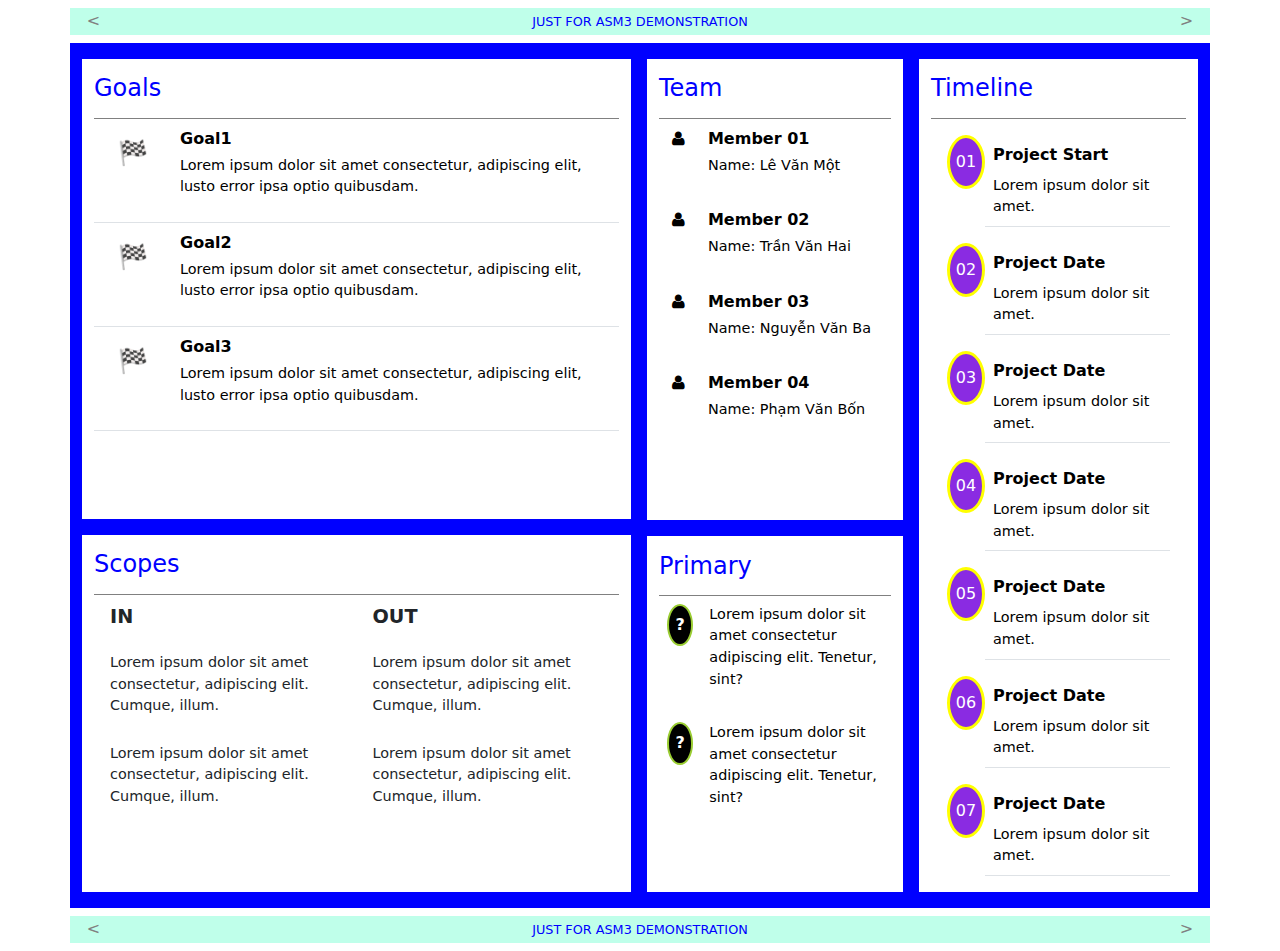
==== commit 5471f777: "Change forward, backward ions in asm3-project-chater.html" ====
--- a/asm3-projs/asm3-project-charter.html
+++ b/asm3-projs/asm3-project-charter.html
@@ -22,14 +22,14 @@
       <div class="container my-2 p-1 d-flex justify-content-between pnote">
         <div class="redirect">
           <a href="../index.html" target="_self"
-            ><button class="bwbtnrow">🡠</button></a
+            ><button class="bwbtnrow">&lt;</button></a
           >
           <span class="left-tip hidden">digital CV</span>
         </div>
         <span>JUST FOR ASM3 DEMONSTRATION</span>
         <div class="redirect">
           <span class="right-tip hidden">next page</span>
-          <a href="#"><button class="fwbtnrow">🡢</button></a>
+          <a href="#"><button class="fwbtnrow">&gt;</button></a>
         </div>
       </div>
     </header>
@@ -312,14 +312,14 @@
       <div class="container my-2 p-1 d-flex justify-content-between pnote">
         <div class="redirect">
           <a href="../index.html" target="_self"
-            ><button class="bwbtnrow">🡠</button></a
+            ><button class="bwbtnrow">&lt;</button></a
           >
           <span class="left-tip hidden">digital CV</span>
         </div>
         <span>JUST FOR ASM3 DEMONSTRATION</span>
         <div class="redirect">
           <span class="right-tip hidden">next page</span>
-          <a href="#"><button class="fwbtnrow">🡢</button></a>
+          <a href="#"><button class="fwbtnrow">&gt;</button></a>
         </div>
       </div>
     </footer>
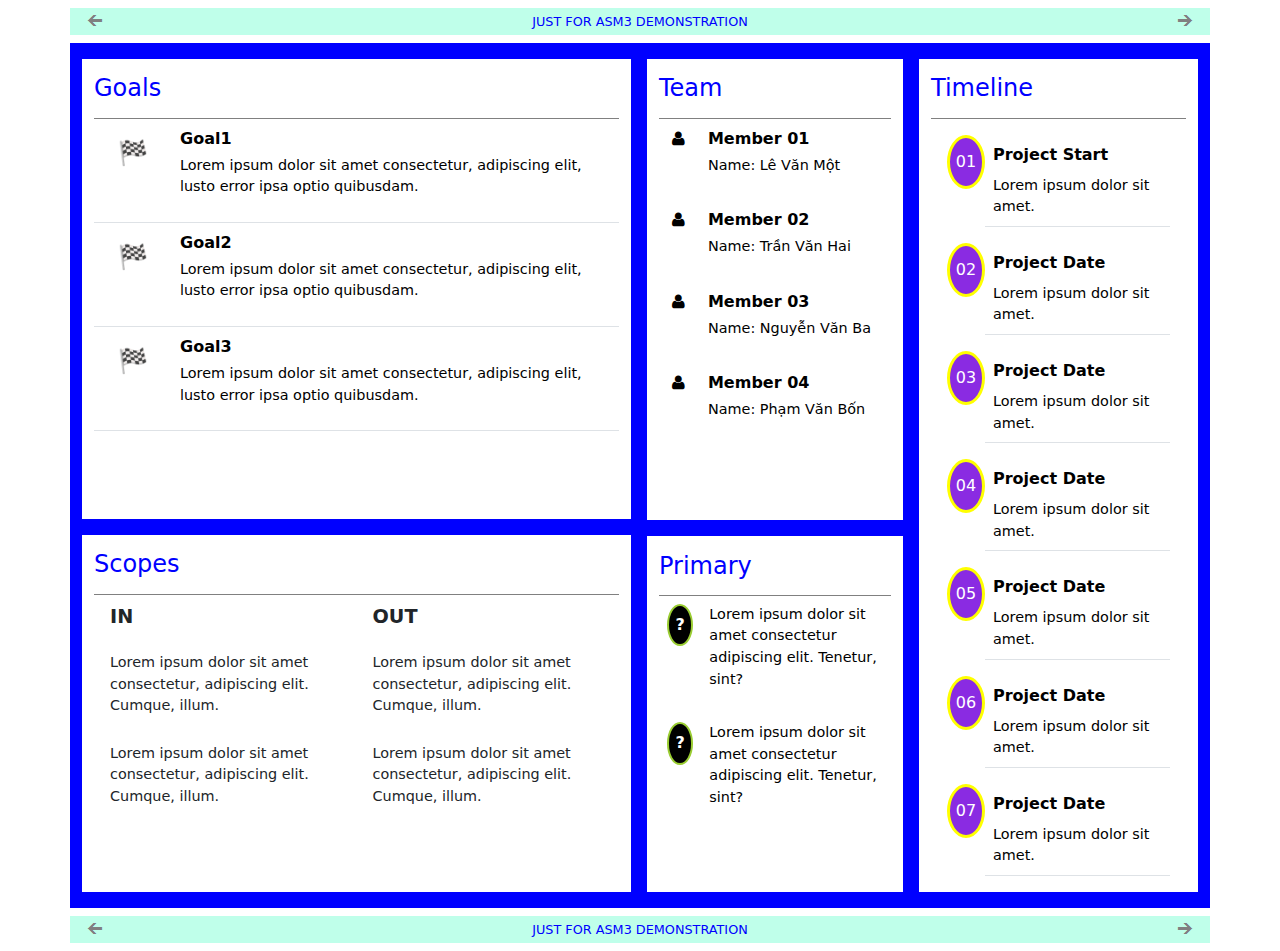
==== commit 497a2f68: "Again, change forward, backward ions in asm3-project-chater.html" ====
--- a/asm3-projs/asm3-project-charter.html
+++ b/asm3-projs/asm3-project-charter.html
@@ -22,14 +22,14 @@
       <div class="container my-2 p-1 d-flex justify-content-between pnote">
         <div class="redirect">
           <a href="../index.html" target="_self"
-            ><button class="bwbtnrow">&lt;</button></a
+            ><button class="bwbtnrow">&#129128;</button></a
           >
           <span class="left-tip hidden">digital CV</span>
         </div>
         <span>JUST FOR ASM3 DEMONSTRATION</span>
         <div class="redirect">
           <span class="right-tip hidden">next page</span>
-          <a href="#"><button class="fwbtnrow">&gt;</button></a>
+          <a href="#"><button class="fwbtnrow">&#129130;</button></a>
         </div>
       </div>
     </header>
@@ -312,14 +312,14 @@
       <div class="container my-2 p-1 d-flex justify-content-between pnote">
         <div class="redirect">
           <a href="../index.html" target="_self"
-            ><button class="bwbtnrow">&lt;</button></a
+            ><button class="bwbtnrow">&#129128;</button></a
           >
           <span class="left-tip hidden">digital CV</span>
         </div>
         <span>JUST FOR ASM3 DEMONSTRATION</span>
         <div class="redirect">
           <span class="right-tip hidden">next page</span>
-          <a href="#"><button class="fwbtnrow">&gt;</button></a>
+          <a href="#"><button class="fwbtnrow">&#129130;</button></a>
         </div>
       </div>
     </footer>
